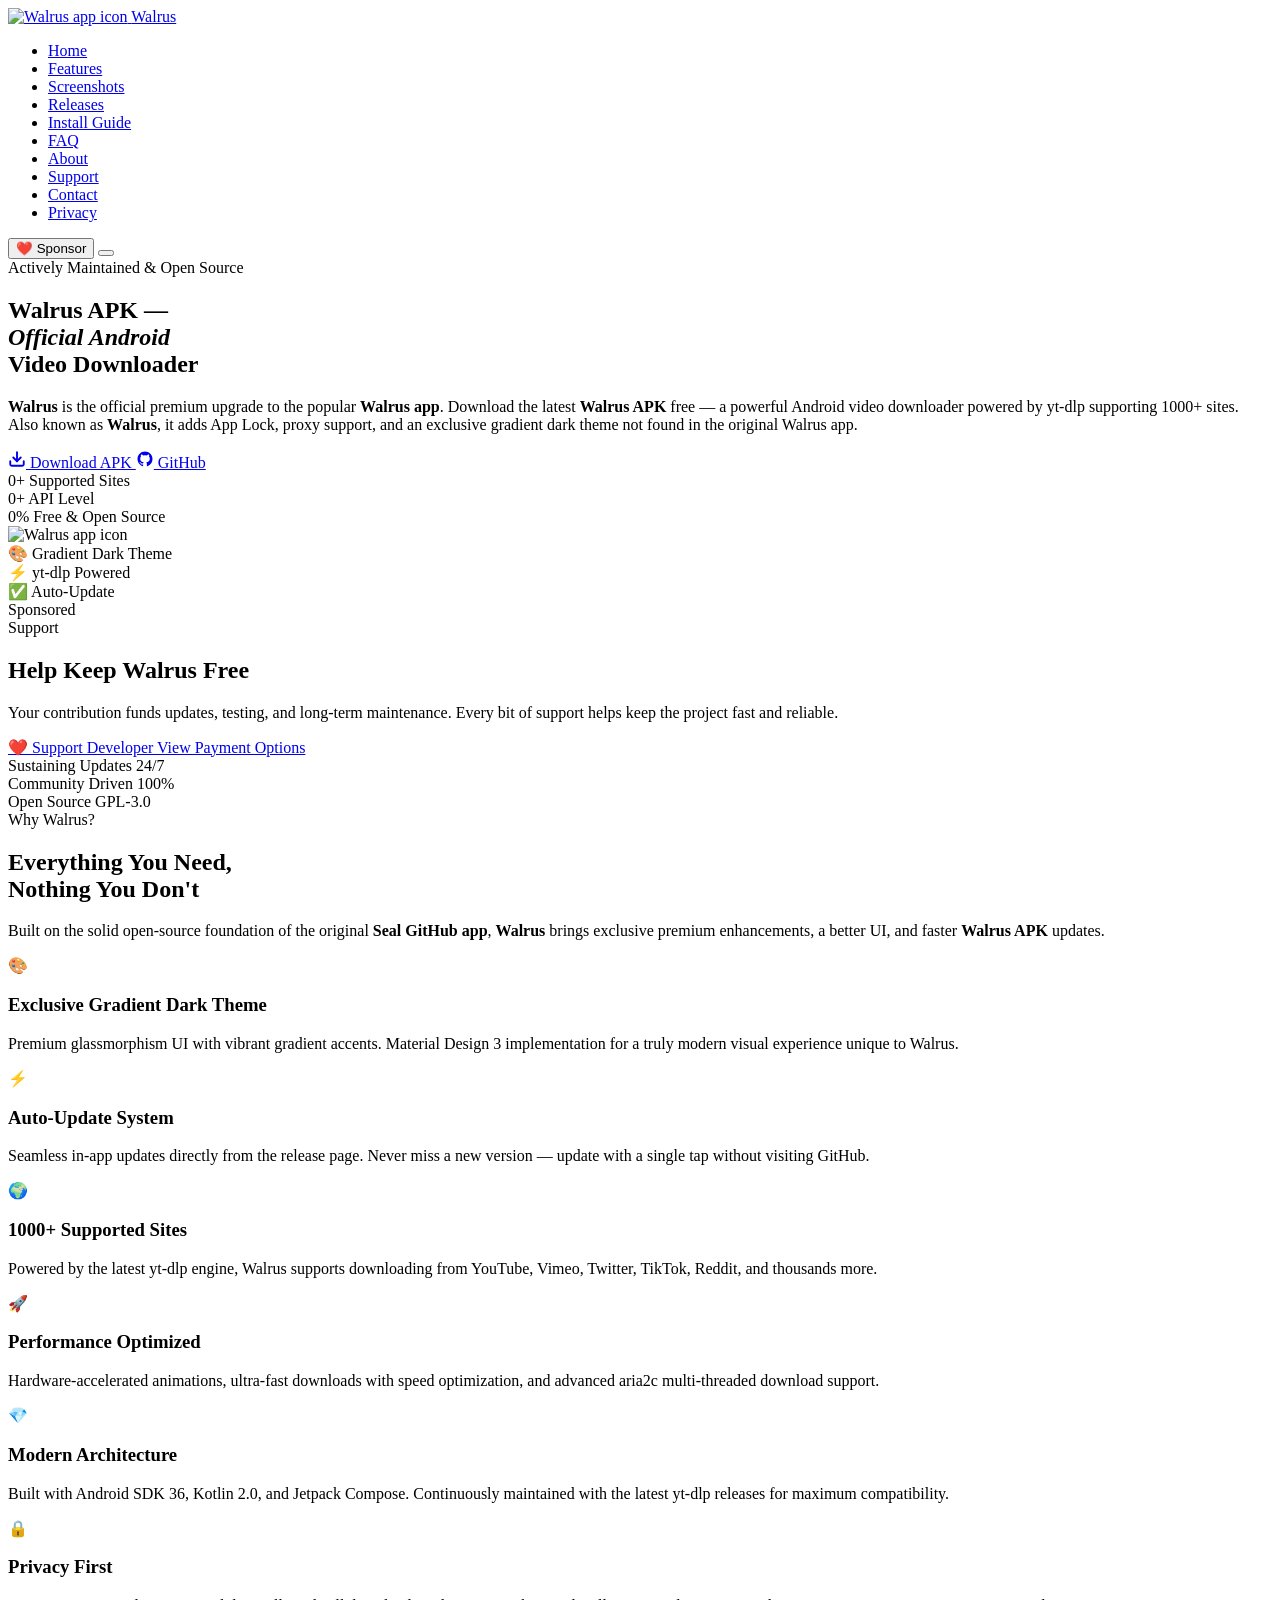
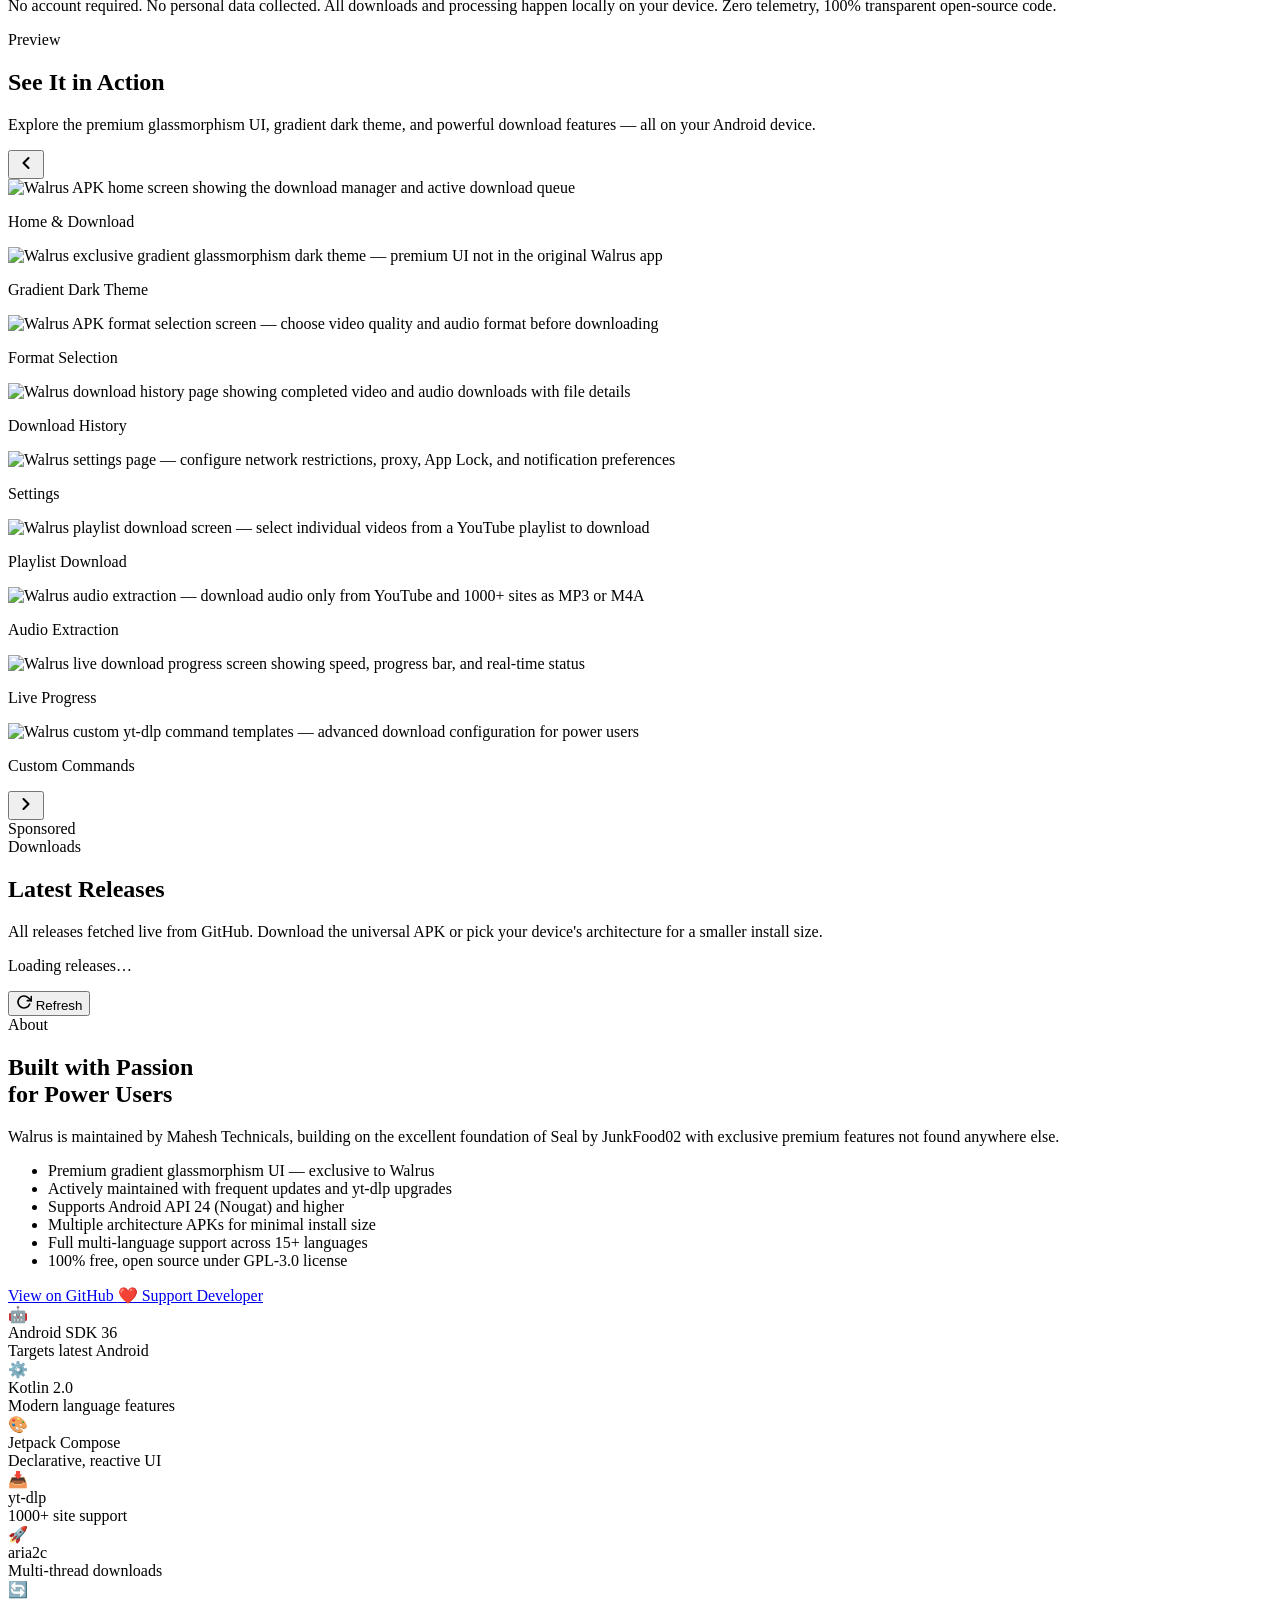
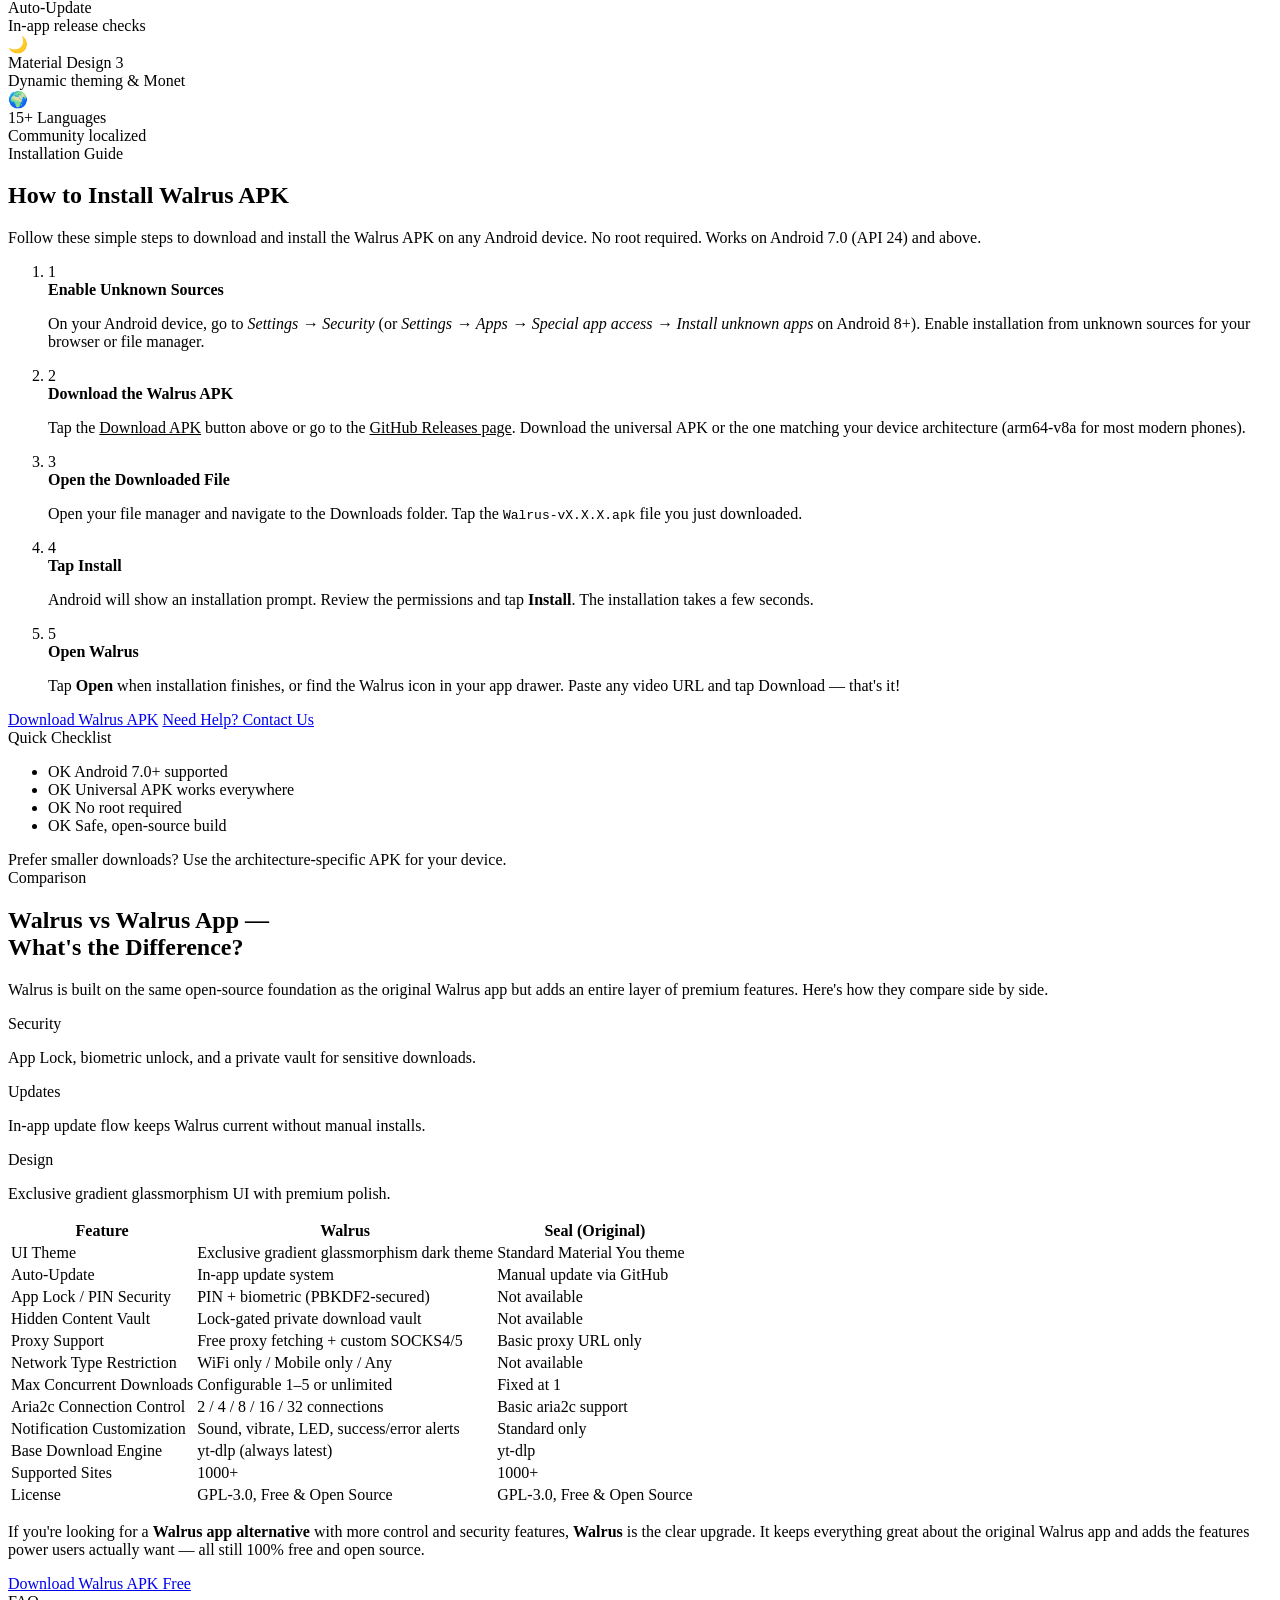
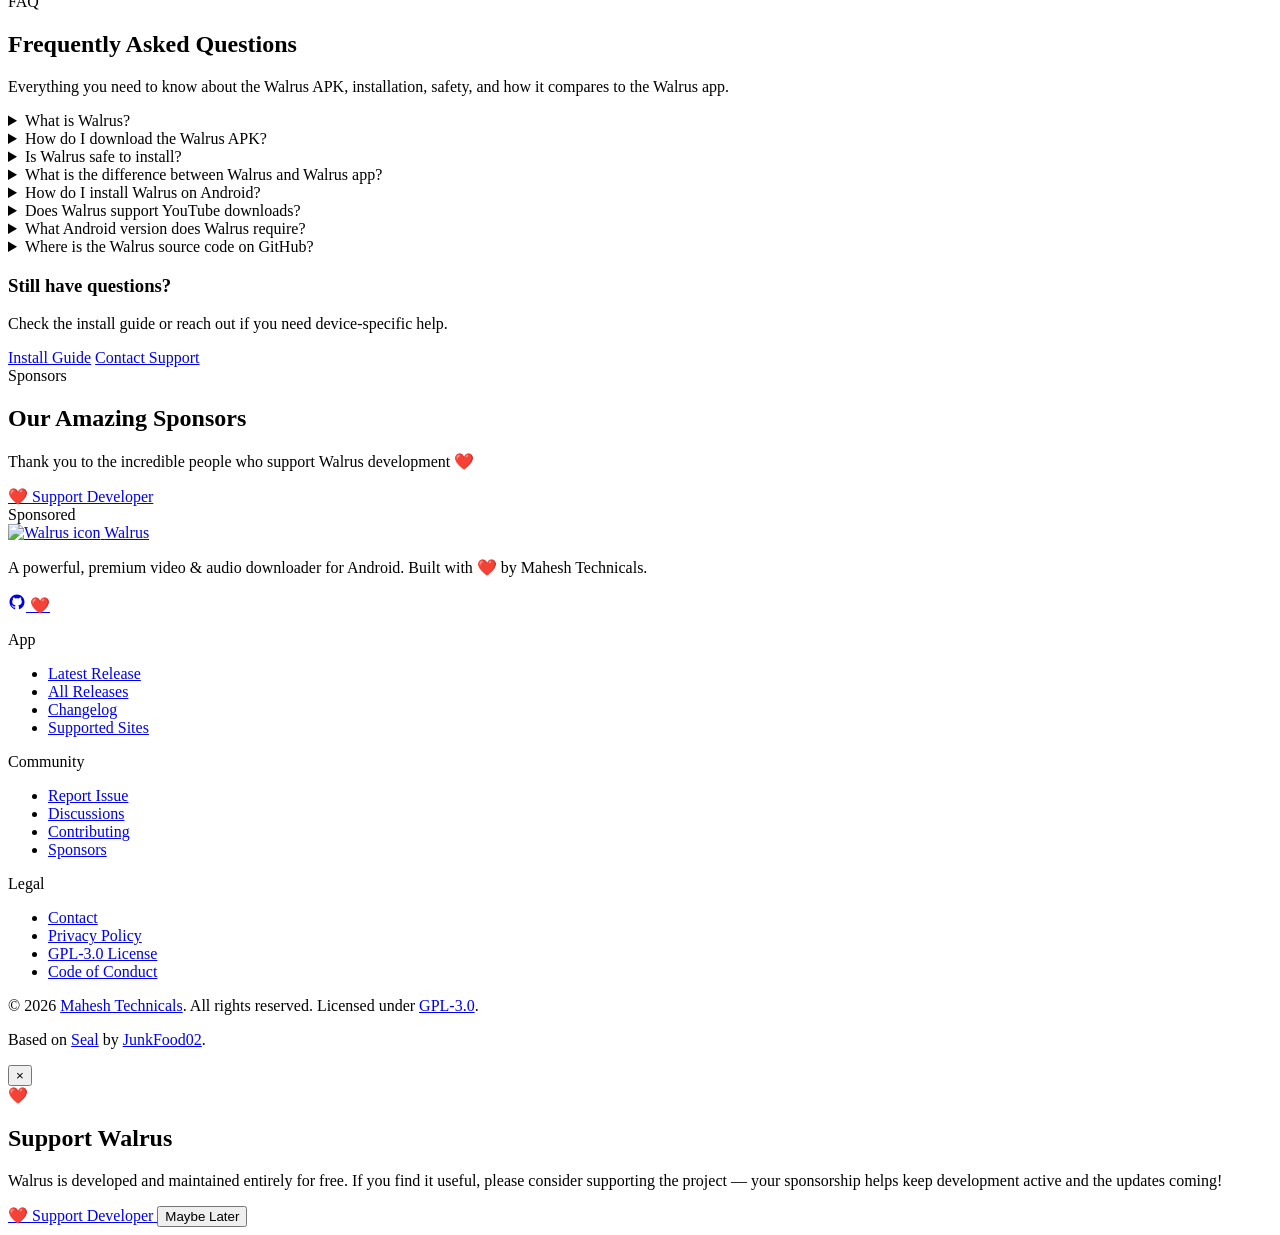
==== index.html @ 1d2bc6db "feat: rebrand to Walrus, update icons, remove popups and add sync workflow - Replace all mentions of" ====
<!DOCTYPE html>
<html lang="en">
<head>
  <!-- ── Meta Essentials ───────────────────────────────── -->
  <meta charset="UTF-8" />
  <meta name="viewport" content="width=device-width, initial-scale=1.0" />
  <meta http-equiv="X-UA-Compatible" content="IE=edge" />

  <title>Walrus APK Download — Official Android Video Downloader</title>

  <meta name="description"
    content="Download the latest Walrus APK free. Official site by Mahesh Technicals. Premium Walrus app upgrade with App Lock, proxy, gradient dark theme &amp; yt-dlp for 1000+ sites." />
  <meta name="keywords"
    content="Walrus app, Walrus, Walrus apk, Walrus video downloader, Walrus app download, yt-dlp GUI, Android, APK, Walrus app alternative, Mahesh Technicals" />
  <meta name="author" content="Mahesh Technicals" />
  <meta name="robots" content="index, follow" />
  <meta name="google-site-verification" content="MjMPOo0iw0PRIKBM2NhpgGjtoJYFUeZ0qURxQu1Uygg" />
  <link rel="canonical" href="https://Walrus.in/" />
  <link rel="sitemap" type="application/xml" href="https://Walrus.in/sitemap.xml" />

  <!-- ── Open Graph ────────────────────────────────────── -->
  <meta property="og:type"        content="website" />
  <meta property="og:url"         content="https://Walrus.in/" />
  <meta property="og:title"       content="Walrus APK — Official Android Video &amp; Audio Downloader" />
  <meta property="og:description" content="Download the latest Walrus APK free. Premium upgrade to Walrus app with App Lock, proxy, gradient dark theme &amp; yt-dlp for 1000+ sites." />
  <meta property="og:image"       content="https://raw.githubusercontent.com/MaheshTechnicals/Walrus/main/fastlane/metadata/android/en-US/images/icon.png" />
  <meta property="og:image:alt"   content="Walrus APK — Android video downloader app icon" />
  <meta property="og:site_name"   content="Walrus" />
  <meta property="og:locale"      content="en_US" />

  <!-- ── Twitter Card ───────────────────────────────────── -->
  <meta name="twitter:card"        content="summary_large_image" />
  <meta name="twitter:site"        content="@MaheshTechnical" />
  <meta name="twitter:title"       content="Walrus APK — Official Android Video Downloader" />
  <meta name="twitter:description" content="Download Walrus APK free. 1000+ sites, App Lock, gradient dark theme &amp; Material Design 3. Better than Walrus app." />
  <meta name="twitter:image"       content="https://raw.githubusercontent.com/MaheshTechnicals/Walrus/main/fastlane/metadata/android/en-US/images/icon.png" />

  <!-- ── Favicon ────────────────────────────────────────── -->
  <link rel="icon" type="image/png"
    href="https://raw.githubusercontent.com/MaheshTechnicals/Walrus/main/fastlane/metadata/android/en-US/images/icon.png" />
  <link rel="apple-touch-icon"
    href="https://raw.githubusercontent.com/MaheshTechnicals/Walrus/main/fastlane/metadata/android/en-US/images/icon.png" />

  <!-- ── Fonts ──────────────────────────────────────────── -->
  <link rel="preconnect" href="https://fonts.googleapis.com" />
  <link rel="preconnect" href="https://fonts.gstatic.com" crossorigin />
  <link href="https://fonts.googleapis.com/css2?family=Inter:wght@300;400;500;600;700;800;900&family=Poppins:wght@400;600;700;800&display=swap"
    rel="stylesheet" />

  <!-- ── Stylesheet ─────────────────────────────────────── -->
  <link rel="stylesheet" href="site/assets/css/style.css" />

  <!-- ── JSON-LD Structured Data ────────────────────────── -->
  <script type="application/ld+json">
  {
    "@context": "https://schema.org",
    "@type": "SoftwareApplication",
    "name": "Walrus",
    "alternateName": ["Walrus", "Walrus APK", "Walrus App"],
    "operatingSystem": "Android 7.0+",
    "applicationCategory": "MultimediaApplication",
    "description": "Walrus APK is the official premium upgrade to the open-source Walrus app by JunkFood02. A powerful Android video and audio downloader powered by yt-dlp. Features exclusive gradient dark theme, App Lock with PIN and biometric, hidden content vault, proxy support, auto-updates, Material Design 3, and supports 1000+ sites including YouTube, TikTok, Instagram, and more.",
    "url": "https://Walrus.in/",
    "downloadUrl": "https://github.com/MaheshTechnicals/Walrus/releases/latest",
    "screenshot": "https://raw.githubusercontent.com/MaheshTechnicals/Walrus/main/fastlane/metadata/android/en-US/images/phoneScreenshots/1.jpg",
    "image": "https://raw.githubusercontent.com/MaheshTechnicals/Walrus/main/fastlane/metadata/android/en-US/images/icon.png",
    "softwareVersion": "Latest",
    "releaseNotes": "https://github.com/MaheshTechnicals/Walrus/blob/main/CHANGELOG.md",
    "featureList": [
      "Exclusive gradient glassmorphism dark theme",
      "In-app auto-update system",
      "App Lock with PIN and biometric authentication",
      "Hidden content vault protected by App Lock",
      "Free and custom proxy support with SOCKS4/5",
      "Network type restriction — WiFi only or mobile only",
      "Configurable concurrent downloads (1–5 or unlimited)",
      "Aria2c multi-connection download support",
      "Notification customization — sound, vibrate, LED",
      "yt-dlp powered with 1000+ site support",
      "Material Design 3 with dynamic theming",
      "SponsorBlock integration",
      "Cookie and subtitle support",
      "Download archive to skip already-downloaded videos",
      "Custom yt-dlp command templates"
    ],
    "keywords": "Walrus, Walrus apk, Walrus download, Walrus, Walrus app alternative, video downloader android, yt-dlp android, Walrus github, Walrus app, android video downloader apk",
    "author": {
      "@type": "Person",
      "name": "Mahesh Technicals",
      "url": "https://github.com/MaheshTechnicals"
    },
    "offers": {
      "@type": "Offer",
      "price": "0",
      "priceCurrency": "USD"
    },
    "aggregateRating": {
      "@type": "AggregateRating",
      "ratingValue": "4.8",
      "ratingCount": "120",
      "bestRating": "5",
      "worstRating": "1"
    }
  }
  </script>
</head>

<body>

  <!-- ── Animated Background ──────────────────────────────── -->
  <div class="bg-canvas" aria-hidden="true">
    <div class="bg-star"></div>
  </div>

  <!-- ── Toast Container ──────────────────────────────────── -->
  <div class="toast-container" aria-live="polite" aria-atomic="true"></div>

  <!-- ══════════════════════════════════════════════════════
       NAVIGATION
  ═══════════════════════════════════════════════════════ -->
  <nav class="navbar" role="navigation" aria-label="Main navigation">
    <a href="#hero" class="nav-brand" aria-label="Walrus home">
      <img
        src="https://raw.githubusercontent.com/MaheshTechnicals/Walrus/main/fastlane/metadata/android/en-US/images/icon.png"
        alt="Walrus app icon"
        width="38" height="38"
        loading="eager"
      />
      <span>Walrus</span>
    </a>

    <ul class="nav-links" role="list">
      <li><a href="#hero"         class="active">Home</a></li>
      <li><a href="#features">Features</a></li>
      <li><a href="#screenshots">Screenshots</a></li>
      <li><a href="#releases">Releases</a></li>
      <li><a href="#how-to-install">Install Guide</a></li>
      <li><a href="#faq">FAQ</a></li>
      <li><a href="#about">About</a></li>
      <li><a href="support.html">Support</a></li>
      <li><a href="contact.html">Contact</a></li>
      <li><a href="privacy.html">Privacy</a></li>
    </ul>

    <div class="nav-actions">
      <button class="btn-sponsor-nav" data-sponsor-modal aria-label="Support development">
        ❤️ Sponsor
      </button>
      <button class="nav-toggle" aria-label="Toggle mobile menu" aria-expanded="false">
        <span></span><span></span><span></span>
      </button>
    </div>
  </nav>

  <!-- ══════════════════════════════════════════════════════
       HERO
  ═══════════════════════════════════════════════════════ -->
  <section id="hero" aria-label="Hero section">
    <div class="hero-inner">

      <!-- Content -->
      <div class="hero-content">
        <div class="hero-badge">
          <span class="dot" aria-hidden="true"></span>
          Actively Maintained &amp; Open Source
        </div>

        <h1 class="hero-title">
          Walrus APK —<br />
          <em>Official Android</em><br />
          Video Downloader
        </h1>

        <p class="hero-desc">
          <strong>Walrus</strong> is the official premium upgrade to the popular <strong>Walrus app</strong>. Download the latest <strong>Walrus APK</strong> free — a powerful Android video downloader powered by yt-dlp supporting 1000+ sites. Also known as <strong>Walrus</strong>, it adds App Lock, proxy support, and an exclusive gradient dark theme not found in the original Walrus app.
        </p>

        <div class="hero-buttons">
          <a href="#releases"
             class="btn btn-primary"
             aria-label="Get Walrus APK">
            <svg width="18" height="18" viewBox="0 0 24 24" fill="none"
              stroke="currentColor" stroke-width="2.5" stroke-linecap="round" aria-hidden="true">
              <path d="M21 15v4a2 2 0 0 1-2 2H5a2 2 0 0 1-2-2v-4"/>
              <polyline points="7 10 12 15 17 10"/>
              <line x1="12" y1="15" x2="12" y2="3"/>
            </svg>
            Download APK
          </a>
          <a href="https://github.com/MaheshTechnicals/Walrus"
             class="btn btn-secondary"
             target="_blank" rel="noopener noreferrer"
             aria-label="View Walrus source on GitHub">
            <svg width="18" height="18" viewBox="0 0 24 24" fill="currentColor" aria-hidden="true">
              <path d="M12 2C6.477 2 2 6.484 2 12.017c0 4.425 2.865 8.18 6.839 9.504.5.092.682-.217.682-.483 0-.237-.008-.868-.013-1.703-2.782.605-3.369-1.343-3.369-1.343-.454-1.158-1.11-1.466-1.11-1.466-.908-.62.069-.608.069-.608 1.003.07 1.531 1.032 1.531 1.032.892 1.53 2.341 1.088 2.91.832.092-.647.35-1.088.636-1.338-2.22-.253-4.555-1.113-4.555-4.951 0-1.093.39-1.988 1.029-2.688-.103-.253-.446-1.272.098-2.65 0 0 .84-.27 2.75 1.026A9.564 9.564 0 0 1 12 6.844a9.59 9.59 0 0 1 2.504.337c1.909-1.296 2.747-1.027 2.747-1.027.546 1.379.202 2.398.1 2.651.64.7 1.028 1.595 1.028 2.688 0 3.848-2.339 4.695-4.566 4.943.359.309.678.92.678 1.855 0 1.338-.012 2.419-.012 2.747 0 .268.18.58.688.482A10.02 10.02 0 0 0 22 12.017C22 6.484 17.522 2 12 2z"/>
            </svg>
            GitHub
          </a>
        </div>

        <div class="hero-stats" aria-label="Application statistics">
          <div class="stat-item">
            <span class="stat-number" data-counter="1000" data-suffix="+">0+</span>
            <span class="stat-label">Supported Sites</span>
          </div>
          <div class="stat-item">
            <span class="stat-number" data-counter="24" data-suffix="+">0+</span>
            <span class="stat-label">API Level</span>
          </div>
          <div class="stat-item">
            <span class="stat-number" data-counter="100" data-suffix="%">0%</span>
            <span class="stat-label">Free &amp; Open Source</span>
          </div>
        </div>
      </div>

      <!-- Visual -->
      <div class="hero-visual" aria-hidden="true">
        <div class="hero-mockup-wrap">
          <div class="hero-glow-ring"></div>
          <img
            class="hero-app-icon"
            src="https://raw.githubusercontent.com/MaheshTechnicals/Walrus/main/fastlane/metadata/android/en-US/images/icon.png"
            alt="Walrus app icon"
            width="180" height="180"
            loading="eager"
          />
          <div class="hero-float-badge badge-1">🎨 Gradient Dark Theme</div>
          <div class="hero-float-badge badge-2">⚡ yt-dlp Powered</div>
          <div class="hero-float-badge badge-3">✅ Auto-Update</div>
        </div>
      </div>

    </div>
  </section>

  <!-- ══════════════════════════════════════════════════════
       AD — HERO / FEATURES GAP
  ═══════════════════════════════════════════════════════ -->
  <section class="ad-section ad-hero-gap" aria-label="Advertisement">
    <div class="ad-card">
      <div class="ad-label" aria-hidden="true">Sponsored</div>
      <div class="ad-slot ads-desktop ad-728">
        <script>
          atOptions = {
            'key' : '5a47548e546c589ad99b0cd6f43d6451',
            'format' : 'iframe',
            'height' : 90,
            'width' : 728,
            'params' : {}
          };
        </script>
        <script src="https://www.highperformanceformat.com/5a47548e546c589ad99b0cd6f43d6451/invoke.js"></script>
      </div>
      <div class="ad-slot ads-tablet ad-468">
        <script>
          atOptions = {
            'key' : 'e0326b281eca82de9bbd26bde38a4a97',
            'format' : 'iframe',
            'height' : 60,
            'width' : 468,
            'params' : {}
          };
        </script>
        <script src="https://www.highperformanceformat.com/e0326b281eca82de9bbd26bde38a4a97/invoke.js"></script>
      </div>
      <div class="ad-slot ads-mobile ad-320">
        <script>
          atOptions = {
            'key' : '39db61e33c13a730373234119c20b834',
            'format' : 'iframe',
            'height' : 50,
            'width' : 320,
            'params' : {}
          };
        </script>
        <script src="https://www.highperformanceformat.com/39db61e33c13a730373234119c20b834/invoke.js"></script>
      </div>
    </div>
  </section>

  <!-- ══════════════════════════════════════════════════════
       SUPPORT CTA
  ═══════════════════════════════════════════════════════ -->
  <section id="support-cta" class="support-cta" aria-label="Support the developer">
    <div class="support-cta-inner">
      <div class="support-cta-content">
        <div class="section-tag reveal">Support</div>
        <h2 class="section-title reveal delay-1">
          Help Keep <span class="grad-text">Walrus</span> Free
        </h2>
        <p class="section-sub reveal delay-2">
          Your contribution funds updates, testing, and long-term maintenance.
          Every bit of support helps keep the project fast and reliable.
        </p>
        <div class="support-cta-actions reveal delay-3">
          <a class="btn btn-primary" href="support.html" aria-label="Support the developer">
            ❤️ Support Developer
          </a>
          <a class="btn btn-secondary" href="support.html" aria-label="View support options">
            View Payment Options
          </a>
        </div>
      </div>
      <div class="support-cta-card glass-card reveal delay-2" aria-hidden="true">
        <div class="support-cta-stat">
          <span class="support-cta-label">Sustaining Updates</span>
          <span class="support-cta-value">24/7</span>
        </div>
        <div class="support-cta-stat">
          <span class="support-cta-label">Community Driven</span>
          <span class="support-cta-value">100%</span>
        </div>
        <div class="support-cta-stat">
          <span class="support-cta-label">Open Source</span>
          <span class="support-cta-value">GPL-3.0</span>
        </div>
      </div>
    </div>
  </section>

  <!-- ══════════════════════════════════════════════════════
       FEATURES
  ═══════════════════════════════════════════════════════ -->
  <section id="features" aria-label="Features">
    <div class="section-header">
      <div class="section-tag reveal">Why Walrus?</div>
      <h2 class="section-title reveal delay-1">
        Everything You Need,<br /><span class="grad-text">Nothing You Don't</span>
      </h2>
      <p class="section-sub reveal delay-2">
        Built on the solid open-source foundation of the original <strong>Seal GitHub app</strong>, <strong>Walrus</strong> brings exclusive premium enhancements, a better UI, and faster <strong>Walrus APK</strong> updates.
      </p>
    </div>

    <div class="features-grid">

      <article class="glass-card feature-card reveal">
        <div class="feature-icon purple" aria-hidden="true">🎨</div>
        <h3 class="feature-title">Exclusive Gradient Dark Theme</h3>
        <p class="feature-desc">
          Premium glassmorphism UI with vibrant gradient accents. Material Design 3
          implementation for a truly modern visual experience unique to Walrus.
        </p>
      </article>

      <article class="glass-card feature-card reveal delay-1">
        <div class="feature-icon blue" aria-hidden="true">⚡</div>
        <h3 class="feature-title">Auto-Update System</h3>
        <p class="feature-desc">
          Seamless in-app updates directly from the release page. Never miss
          a new version — update with a single tap without visiting GitHub.
        </p>
      </article>

      <article class="glass-card feature-card reveal delay-2">
        <div class="feature-icon cyan" aria-hidden="true">🌍</div>
        <h3 class="feature-title">1000+ Supported Sites</h3>
        <p class="feature-desc">
          Powered by the latest yt-dlp engine, Walrus supports downloading
          from YouTube, Vimeo, Twitter, TikTok, Reddit, and thousands more.
        </p>
      </article>

      <article class="glass-card feature-card reveal delay-1">
        <div class="feature-icon pink" aria-hidden="true">🚀</div>
        <h3 class="feature-title">Performance Optimized</h3>
        <p class="feature-desc">
          Hardware-accelerated animations, ultra-fast downloads with speed
          optimization, and advanced aria2c multi-threaded download support.
        </p>
      </article>

      <article class="glass-card feature-card reveal delay-2">
        <div class="feature-icon green" aria-hidden="true">💎</div>
        <h3 class="feature-title">Modern Architecture</h3>
        <p class="feature-desc">
          Built with Android SDK 36, Kotlin 2.0, and Jetpack Compose.
          Continuously maintained with the latest yt-dlp releases for
          maximum compatibility.
        </p>
      </article>

      <article class="glass-card feature-card reveal delay-3">
        <div class="feature-icon orange" aria-hidden="true">🔒</div>
        <h3 class="feature-title">Privacy First</h3>
        <p class="feature-desc">
          No account required. No personal data collected. All downloads and
          processing happen locally on your device. Zero telemetry, 100%
          transparent open-source code.
        </p>
      </article>

    </div>
  </section>

  <!-- ══════════════════════════════════════════════════════
       SCREENSHOTS
  ═══════════════════════════════════════════════════════ -->
  <section id="screenshots" aria-label="App screenshots">
    <div class="section-header">
      <div class="section-tag reveal">Preview</div>
      <h2 class="section-title reveal delay-1">
        See It in <span class="grad-text">Action</span>
      </h2>
      <p class="section-sub reveal delay-2">
        Explore the premium glassmorphism UI, gradient dark theme, and
        powerful download features — all on your Android device.
      </p>
    </div>

    <!-- Slider -->
    <div class="ss-root reveal" role="region" aria-label="App screenshots slider">

      <!-- Prev arrow -->
      <button class="ss-arrow ss-prev" aria-label="Previous screenshot" onclick="ssSlider.prev()">
        <svg width="20" height="20" viewBox="0 0 24 24" fill="none"
          stroke="currentColor" stroke-width="2.5" stroke-linecap="round" stroke-linejoin="round">
          <polyline points="15 18 9 12 15 6"/>
        </svg>
      </button>

      <!-- Track wrapper -->
      <div class="ss-viewport" aria-live="polite">
        <div class="ss-track" id="ssTrack">

          <div class="ss-slide" data-index="0">
            <div class="ss-phone-frame">
              <div class="ss-phone-screen">
                <img src="https://raw.githubusercontent.com/MaheshTechnicals/Walrus/main/fastlane/metadata/android/en-US/images/phoneScreenshots/1.jpg"
                  alt="Walrus APK home screen showing the download manager and active download queue" loading="lazy" />
              </div>
            </div>
            <p class="ss-caption">Home &amp; Download</p>
          </div>

          <div class="ss-slide" data-index="1">
            <div class="ss-phone-frame">
              <div class="ss-phone-screen">
                <img src="https://raw.githubusercontent.com/MaheshTechnicals/Walrus/main/fastlane/metadata/android/en-US/images/phoneScreenshots/2.jpg"
                  alt="Walrus exclusive gradient glassmorphism dark theme — premium UI not in the original Walrus app" loading="lazy" />
              </div>
            </div>
            <p class="ss-caption">Gradient Dark Theme</p>
          </div>

          <div class="ss-slide" data-index="2">
            <div class="ss-phone-frame">
              <div class="ss-phone-screen">
                <img src="https://raw.githubusercontent.com/MaheshTechnicals/Walrus/main/fastlane/metadata/android/en-US/images/phoneScreenshots/3.jpg"
                  alt="Walrus APK format selection screen — choose video quality and audio format before downloading" loading="lazy" />
              </div>
            </div>
            <p class="ss-caption">Format Selection</p>
          </div>

          <div class="ss-slide" data-index="3">
            <div class="ss-phone-frame">
              <div class="ss-phone-screen">
                <img src="https://raw.githubusercontent.com/MaheshTechnicals/Walrus/main/fastlane/metadata/android/en-US/images/phoneScreenshots/4.jpg"
                  alt="Walrus download history page showing completed video and audio downloads with file details" loading="lazy" />
              </div>
            </div>
            <p class="ss-caption">Download History</p>
          </div>

          <div class="ss-slide" data-index="4">
            <div class="ss-phone-frame">
              <div class="ss-phone-screen">
                <img src="https://raw.githubusercontent.com/MaheshTechnicals/Walrus/main/fastlane/metadata/android/en-US/images/phoneScreenshots/5.jpg"
                  alt="Walrus settings page — configure network restrictions, proxy, App Lock, and notification preferences" loading="lazy" />
              </div>
            </div>
            <p class="ss-caption">Settings</p>
          </div>

          <div class="ss-slide" data-index="5">
            <div class="ss-phone-frame">
              <div class="ss-phone-screen">
                <img src="https://raw.githubusercontent.com/MaheshTechnicals/Walrus/main/fastlane/metadata/android/en-US/images/phoneScreenshots/6.jpg"
                  alt="Walrus playlist download screen — select individual videos from a YouTube playlist to download" loading="lazy" />
              </div>
            </div>
            <p class="ss-caption">Playlist Download</p>
          </div>

          <div class="ss-slide" data-index="6">
            <div class="ss-phone-frame">
              <div class="ss-phone-screen">
                <img src="https://raw.githubusercontent.com/MaheshTechnicals/Walrus/main/fastlane/metadata/android/en-US/images/phoneScreenshots/7.jpg"
                  alt="Walrus audio extraction — download audio only from YouTube and 1000+ sites as MP3 or M4A" loading="lazy" />
              </div>
            </div>
            <p class="ss-caption">Audio Extraction</p>
          </div>

          <div class="ss-slide" data-index="7">
            <div class="ss-phone-frame">
              <div class="ss-phone-screen">
                <img src="https://raw.githubusercontent.com/MaheshTechnicals/Walrus/main/fastlane/metadata/android/en-US/images/phoneScreenshots/8.jpg"
                  alt="Walrus live download progress screen showing speed, progress bar, and real-time status" loading="lazy" />
              </div>
            </div>
            <p class="ss-caption">Live Progress</p>
          </div>

          <div class="ss-slide" data-index="8">
            <div class="ss-phone-frame">
              <div class="ss-phone-screen">
                <img src="https://raw.githubusercontent.com/MaheshTechnicals/Walrus/main/fastlane/metadata/android/en-US/images/phoneScreenshots/9.jpg"
                  alt="Walrus custom yt-dlp command templates — advanced download configuration for power users" loading="lazy" />
              </div>
            </div>
            <p class="ss-caption">Custom Commands</p>
          </div>

        </div><!-- /ss-track -->
      </div><!-- /ss-viewport -->

      <!-- Next arrow -->
      <button class="ss-arrow ss-next" aria-label="Next screenshot" onclick="ssSlider.next()">
        <svg width="20" height="20" viewBox="0 0 24 24" fill="none"
          stroke="currentColor" stroke-width="2.5" stroke-linecap="round" stroke-linejoin="round">
          <polyline points="9 18 15 12 9 6"/>
        </svg>
      </button>

      <!-- Dots -->
      <div class="ss-dots" role="tablist" aria-label="Go to screenshot" id="ssDots"></div>

    </div><!-- /ss-root -->
  </section>

  <!-- ══════════════════════════════════════════════════════
       AD — MID PAGE
  ═══════════════════════════════════════════════════════ -->
  <section class="ad-section ad-mid" aria-label="Advertisement">
    <div class="ad-card">
      <div class="ad-label" aria-hidden="true">Sponsored</div>
      <div class="ad-slot ad-300">
        <script>
          atOptions = {
            'key' : 'd13ca1fbaa24ebff79dad63986b01a41',
            'format' : 'iframe',
            'height' : 250,
            'width' : 300,
            'params' : {}
          };
        </script>
        <script src="https://www.highperformanceformat.com/d13ca1fbaa24ebff79dad63986b01a41/invoke.js"></script>
      </div>
    </div>
  </section>

  <!-- ══════════════════════════════════════════════════════
       RELEASES
  ═══════════════════════════════════════════════════════ -->
  <section id="releases" aria-label="Application releases">
    <div class="section-header">
      <div class="section-tag reveal">Downloads</div>
      <h2 class="section-title reveal delay-1">
        Latest <span class="grad-text">Releases</span>
      </h2>
      <p class="section-sub reveal delay-2">
        All releases fetched live from GitHub. Download the universal APK
        or pick your device's architecture for a smaller install size.
      </p>
    </div>

    <div class="releases-controls reveal">
      <p class="releases-info">Loading releases&hellip;</p>
      <button class="btn-refresh" aria-label="Refresh releases list">
        <svg width="16" height="16" viewBox="0 0 24 24" fill="none"
          stroke="currentColor" stroke-width="2.5" stroke-linecap="round" aria-hidden="true">
          <polyline points="23 4 23 10 17 10"/>
          <path d="M20.49 15a9 9 0 1 1-2.12-9.36L23 10"/>
        </svg>
        Refresh
      </button>
    </div>

    <div class="releases-list" aria-live="polite" aria-label="Releases list">
      <!-- Dynamically populated by main.js -->
    </div>
  </section>

  <!-- ══════════════════════════════════════════════════════
       ABOUT
  ═══════════════════════════════════════════════════════ -->
  <section id="about" aria-label="About Walrus">
    <div class="about-inner">

      <div class="about-content">
        <div class="section-tag reveal">About</div>
        <h2 class="section-title reveal delay-1">
          Built with <span class="grad-text">Passion</span><br />
          for Power Users
        </h2>
        <p class="section-sub reveal delay-2">
          Walrus is maintained by Mahesh Technicals, building on the
          excellent foundation of Seal by JunkFood02 with exclusive premium
          features not found anywhere else.
        </p>

        <ul class="about-list reveal delay-2">
          <li>Premium gradient glassmorphism UI — exclusive to Walrus</li>
          <li>Actively maintained with frequent updates and yt-dlp upgrades</li>
          <li>Supports Android API 24 (Nougat) and higher</li>
          <li>Multiple architecture APKs for minimal install size</li>
          <li>Full multi-language support across 15+ languages</li>
          <li>100% free, open source under GPL-3.0 license</li>
        </ul>

        <div class="about-links reveal delay-3">
          <a href="https://github.com/MaheshTechnicals/Walrus"
             class="btn btn-primary"
             target="_blank" rel="noopener noreferrer">
            View on GitHub
          </a>
          <a class="btn btn-secondary" href="support.html" aria-label="Support the developer">
            ❤️ Support Developer
          </a>
        </div>
      </div>

      <div class="about-visual reveal-right delay-2" aria-hidden="true">
        <div class="glass-card tech-chip">
          <span class="chip-icon">🤖</span>
          <div>
            <div class="tech-chip-label">Android SDK 36</div>
            <div class="tech-chip-desc">Targets latest Android</div>
          </div>
        </div>
        <div class="glass-card tech-chip">
          <span class="chip-icon">⚙️</span>
          <div>
            <div class="tech-chip-label">Kotlin 2.0</div>
            <div class="tech-chip-desc">Modern language features</div>
          </div>
        </div>
        <div class="glass-card tech-chip">
          <span class="chip-icon">🎨</span>
          <div>
            <div class="tech-chip-label">Jetpack Compose</div>
            <div class="tech-chip-desc">Declarative, reactive UI</div>
          </div>
        </div>
        <div class="glass-card tech-chip">
          <span class="chip-icon">📥</span>
          <div>
            <div class="tech-chip-label">yt-dlp</div>
            <div class="tech-chip-desc">1000+ site support</div>
          </div>
        </div>
        <div class="glass-card tech-chip">
          <span class="chip-icon">🚀</span>
          <div>
            <div class="tech-chip-label">aria2c</div>
            <div class="tech-chip-desc">Multi-thread downloads</div>
          </div>
        </div>
        <div class="glass-card tech-chip">
          <span class="chip-icon">🔄</span>
          <div>
            <div class="tech-chip-label">Auto-Update</div>
            <div class="tech-chip-desc">In-app release checks</div>
          </div>
        </div>
        <div class="glass-card tech-chip">
          <span class="chip-icon">🌙</span>
          <div>
            <div class="tech-chip-label">Material Design 3</div>
            <div class="tech-chip-desc">Dynamic theming &amp; Monet</div>
          </div>
        </div>
        <div class="glass-card tech-chip">
          <span class="chip-icon">🌍</span>
          <div>
            <div class="tech-chip-label">15+ Languages</div>
            <div class="tech-chip-desc">Community localized</div>
          </div>
        </div>
      </div>

    </div>
  </section>

  <!-- ══════════════════════════════════════════════════════
       HOW TO INSTALL
  ═══════════════════════════════════════════════════════ -->
  <section id="how-to-install" aria-label="How to install Walrus APK">
    <div class="section-header">
      <div class="section-tag reveal">Installation Guide</div>
      <h2 class="section-title reveal delay-1">
        How to Install <span class="grad-text">Walrus APK</span>
      </h2>
      <p class="section-sub reveal delay-2">
        Follow these simple steps to download and install the Walrus APK on any Android device.
        No root required. Works on Android 7.0 (API 24) and above.
      </p>
    </div>

    <div class="install-wrap reveal">
      <div class="install-main">
        <ol class="install-steps">
          <li class="install-step">
            <span class="step-num">1</span>
            <div class="step-body">
              <strong>Enable Unknown Sources</strong>
              <p>On your Android device, go to <em>Settings → Security</em> (or <em>Settings → Apps → Special app access → Install unknown apps</em> on Android 8+). Enable installation from unknown sources for your browser or file manager.</p>
            </div>
          </li>
          <li class="install-step">
            <span class="step-num">2</span>
            <div class="step-body">
              <strong>Download the Walrus APK</strong>
              <p>Tap the <a href="#releases" style="color:var(--accent-blue);">Download APK</a> button above or go to the <a href="https://github.com/MaheshTechnicals/Walrus/releases/latest" target="_blank" rel="noopener" style="color:var(--accent-blue);">GitHub Releases page</a>. Download the universal APK or the one matching your device architecture (arm64-v8a for most modern phones).</p>
            </div>
          </li>
          <li class="install-step">
            <span class="step-num">3</span>
            <div class="step-body">
              <strong>Open the Downloaded File</strong>
              <p>Open your file manager and navigate to the Downloads folder. Tap the <code>Walrus-vX.X.X.apk</code> file you just downloaded.</p>
            </div>
          </li>
          <li class="install-step">
            <span class="step-num">4</span>
            <div class="step-body">
              <strong>Tap Install</strong>
              <p>Android will show an installation prompt. Review the permissions and tap <strong>Install</strong>. The installation takes a few seconds.</p>
            </div>
          </li>
          <li class="install-step">
            <span class="step-num">5</span>
            <div class="step-body">
              <strong>Open Walrus</strong>
              <p>Tap <strong>Open</strong> when installation finishes, or find the Walrus icon in your app drawer. Paste any video URL and tap Download — that's it!</p>
            </div>
          </li>
        </ol>

        <div class="install-actions">
          <a href="#releases" class="btn btn-primary">Download Walrus APK</a>
          <a href="contact.html" class="btn btn-secondary">Need Help? Contact Us</a>
        </div>
      </div>

      <aside class="install-aside glass-card" aria-label="Install checklist">
        <div class="install-aside-header">Quick Checklist</div>
        <ul class="install-checklist">
          <li><span class="check">OK</span> Android 7.0+ supported</li>
          <li><span class="check">OK</span> Universal APK works everywhere</li>
          <li><span class="check">OK</span> No root required</li>
          <li><span class="check">OK</span> Safe, open-source build</li>
        </ul>
        <div class="install-tip">
          Prefer smaller downloads? Use the architecture-specific APK for your device.
        </div>
      </aside>
    </div>

    <script type="application/ld+json">
    {
      "@context": "https://schema.org",
      "@type": "HowTo",
      "name": "How to Install Walrus APK on Android",
      "description": "Step-by-step guide to download and install the Walrus APK on an Android device.",
      "estimatedCost": { "@type": "MonetaryAmount", "currency": "USD", "value": "0" },
      "supply": [{ "@type": "HowToSupply", "name": "Android smartphone or tablet (Android 7.0+)" }],
      "tool": [{ "@type": "HowToTool", "name": "File Manager app" }],
      "step": [
        {
          "@type": "HowToStep",
          "position": 1,
          "name": "Enable Unknown Sources",
          "text": "Go to Settings → Security and enable installation from unknown sources for your browser or file manager."
        },
        {
          "@type": "HowToStep",
          "position": 2,
          "name": "Download the Walrus APK",
          "text": "Tap the Download APK button on Walrus.in or visit the GitHub Releases page. Download the universal APK or the one matching your device architecture.",
          "url": "https://github.com/MaheshTechnicals/Walrus/releases/latest"
        },
        {
          "@type": "HowToStep",
          "position": 3,
          "name": "Open the Downloaded File",
          "text": "Open your file manager, navigate to the Downloads folder, and tap the Walrus APK file."
        },
        {
          "@type": "HowToStep",
          "position": 4,
          "name": "Tap Install",
          "text": "Review the permissions in the Android install prompt and tap Install."
        },
        {
          "@type": "HowToStep",
          "position": 5,
          "name": "Open Walrus",
          "text": "Tap Open when installation completes, paste any video URL, and tap Download."
        }
      ]
    }
    </script>
  </section>

  <!-- ══════════════════════════════════════════════════════
       Walrus vs SEAL COMPARISON
  ═══════════════════════════════════════════════════════ -->
  <section id="comparison" aria-label="Walrus vs Walrus app comparison">
    <div class="section-header">
      <div class="section-tag reveal">Comparison</div>
      <h2 class="section-title reveal delay-1">
        Walrus vs Walrus App —<br /><span class="grad-text">What's the Difference?</span>
      </h2>
      <p class="section-sub reveal delay-2">
        Walrus is built on the same open-source foundation as the original Walrus app but adds an entire layer of premium features. Here's how they compare side by side.
      </p>
    </div>

    <div class="comparison-wrap reveal">
      <div class="comparison-highlights">
        <div class="glass-card comparison-card">
          <div class="comparison-card-title">Security</div>
          <p class="comparison-card-text">App Lock, biometric unlock, and a private vault for sensitive downloads.</p>
        </div>
        <div class="glass-card comparison-card">
          <div class="comparison-card-title">Updates</div>
          <p class="comparison-card-text">In-app update flow keeps Walrus current without manual installs.</p>
        </div>
        <div class="glass-card comparison-card">
          <div class="comparison-card-title">Design</div>
          <p class="comparison-card-text">Exclusive gradient glassmorphism UI with premium polish.</p>
        </div>
      </div>

      <div class="comparison-table-wrap" aria-label="Feature comparison between Walrus and Walrus app">
        <table class="comparison-table">
        <thead>
          <tr>
            <th scope="col">Feature</th>
            <th scope="col">Walrus</th>
            <th scope="col">Seal (Original)</th>
          </tr>
        </thead>
        <tbody>
          <tr>
            <td data-label="Feature">UI Theme</td>
            <td data-label="Walrus">Exclusive gradient glassmorphism dark theme</td>
            <td data-label="Seal (Original)">Standard Material You theme</td>
          </tr>
          <tr>
            <td data-label="Feature">Auto-Update</td>
            <td data-label="Walrus">In-app update system</td>
            <td data-label="Seal (Original)">Manual update via GitHub</td>
          </tr>
          <tr>
            <td data-label="Feature">App Lock / PIN Security</td>
            <td data-label="Walrus">PIN + biometric (PBKDF2-secured)</td>
            <td data-label="Seal (Original)">Not available</td>
          </tr>
          <tr>
            <td data-label="Feature">Hidden Content Vault</td>
            <td data-label="Walrus">Lock-gated private download vault</td>
            <td data-label="Seal (Original)">Not available</td>
          </tr>
          <tr>
            <td data-label="Feature">Proxy Support</td>
            <td data-label="Walrus">Free proxy fetching + custom SOCKS4/5</td>
            <td data-label="Seal (Original)">Basic proxy URL only</td>
          </tr>
          <tr>
            <td data-label="Feature">Network Type Restriction</td>
            <td data-label="Walrus">WiFi only / Mobile only / Any</td>
            <td data-label="Seal (Original)">Not available</td>
          </tr>
          <tr>
            <td data-label="Feature">Max Concurrent Downloads</td>
            <td data-label="Walrus">Configurable 1–5 or unlimited</td>
            <td data-label="Seal (Original)">Fixed at 1</td>
          </tr>
          <tr>
            <td data-label="Feature">Aria2c Connection Control</td>
            <td data-label="Walrus">2 / 4 / 8 / 16 / 32 connections</td>
            <td data-label="Seal (Original)">Basic aria2c support</td>
          </tr>
          <tr>
            <td data-label="Feature">Notification Customization</td>
            <td data-label="Walrus">Sound, vibrate, LED, success/error alerts</td>
            <td data-label="Seal (Original)">Standard only</td>
          </tr>
          <tr>
            <td data-label="Feature">Base Download Engine</td>
            <td data-label="Walrus">yt-dlp (always latest)</td>
            <td data-label="Seal (Original)">yt-dlp</td>
          </tr>
          <tr>
            <td data-label="Feature">Supported Sites</td>
            <td data-label="Walrus">1000+</td>
            <td data-label="Seal (Original)">1000+</td>
          </tr>
          <tr>
            <td data-label="Feature">License</td>
            <td data-label="Walrus">GPL-3.0, Free &amp; Open Source</td>
            <td data-label="Seal (Original)">GPL-3.0, Free &amp; Open Source</td>
          </tr>
        </tbody>
        </table>
      </div>

      <p class="comparison-note">
        If you're looking for a <strong>Walrus app alternative</strong> with more control and security features, <strong>Walrus</strong> is the clear upgrade. It keeps everything great about the original Walrus app and adds the features power users actually want — all still 100% free and open source.
      </p>
      <div class="comparison-cta">
        <a href="#releases" class="btn btn-primary" aria-label="Download Walrus APK">Download Walrus APK Free</a>
      </div>
    </div>
  </section>

  <!-- ══════════════════════════════════════════════════════
       FAQ
  ═══════════════════════════════════════════════════════ -->
  <section id="faq" aria-label="Frequently Asked Questions about Walrus">
    <div class="section-header">
      <div class="section-tag reveal">FAQ</div>
      <h2 class="section-title reveal delay-1">
        Frequently Asked <span class="grad-text">Questions</span>
      </h2>
      <p class="section-sub reveal delay-2">
        Everything you need to know about the Walrus APK, installation, safety, and how it compares to the Walrus app.
      </p>
    </div>

    <div class="faq-wrap reveal">
      <div class="faq-list">
        <details class="faq-item glass-card">
        <summary class="faq-question">What is Walrus?</summary>
        <div class="faq-answer">
          <p>Walrus (also written as "Walrus") is a free, open-source Android video and audio downloader app maintained by Mahesh Technicals. It is built on top of the original <strong>Walrus app</strong> by JunkFood02 and extends it with exclusive premium features including App Lock, a gradient dark theme, proxy support, and a hidden content vault. Like the Walrus app, Walrus is powered by yt-dlp and supports downloading from 1000+ websites.</p>
        </div>
        </details>

        <details class="faq-item glass-card">
        <summary class="faq-question">How do I download the Walrus APK?</summary>
        <div class="faq-answer">
          <p>You can download the latest <strong>Walrus APK</strong> directly from the <a href="#releases" style="color:var(--accent-blue);">Releases section</a> on this page (Walrus.in), which fetches the latest build live from GitHub. You can also visit the <a href="https://github.com/MaheshTechnicals/Walrus/releases/latest" target="_blank" rel="noopener" style="color:var(--accent-blue);">GitHub Releases page</a> directly. The universal APK works on all devices; architecture-specific APKs (arm64-v8a, armeabi-v7a, x86_64) are available for a smaller file size.</p>
        </div>
        </details>

        <details class="faq-item glass-card">
        <summary class="faq-question">Is Walrus safe to install?</summary>
        <div class="faq-answer">
          <p>Yes, Walrus is completely safe. The full source code is publicly available on <a href="https://github.com/MaheshTechnicals/Walrus" target="_blank" rel="noopener" style="color:var(--accent-blue);">GitHub</a> and can be audited by anyone. The app collects no personal data, requires no account, and does all downloading and processing locally on your device. The APK is built directly from the open-source repository — there is no closed source or hidden code.</p>
        </div>
        </details>

        <details class="faq-item glass-card">
        <summary class="faq-question">What is the difference between Walrus and Walrus app?</summary>
        <div class="faq-answer">
          <p>Both apps share the same yt-dlp download engine and GPL-3.0 open-source license. <strong>Walrus</strong> adds many features not found in the original Walrus app: an exclusive gradient glassmorphism dark theme, in-app auto-update system, App Lock with PIN and biometric security, a hidden content vault, free proxy fetching with SOCKS4/5 support, configurable concurrent downloads, customizable notifications, and network type restrictions. See the full <a href="#comparison" style="color:var(--accent-blue);">comparison table above</a> for a detailed breakdown.</p>
        </div>
        </details>

        <details class="faq-item glass-card">
        <summary class="faq-question">How do I install Walrus on Android?</summary>
        <div class="faq-answer">
          <p>To install the <strong>Walrus APK</strong> on Android: (1) Go to Settings → Security and enable "Install unknown apps" for your browser or file manager. (2) Download the APK from the <a href="#releases" style="color:var(--accent-blue);">Releases section</a> on this page. (3) Open your file manager, tap the downloaded APK file, and tap Install. The full step-by-step guide is available in the <a href="#how-to-install" style="color:var(--accent-blue);">installation guide above</a>.</p>
        </div>
        </details>

        <details class="faq-item glass-card">
        <summary class="faq-question">Does Walrus support YouTube downloads?</summary>
        <div class="faq-answer">
          <p>Yes, Walrus supports YouTube through yt-dlp, including video downloads in multiple resolutions, audio-only extraction (MP3, M4A, OGG), subtitle downloads, and playlist downloads. Walrus also supports 1000+ other websites including TikTok, Instagram, Twitter/X, Reddit, Vimeo, SoundCloud, and many more. Please ensure you only download content you have the right to download and comply with each platform's terms of service.</p>
        </div>
        </details>

        <details class="faq-item glass-card">
        <summary class="faq-question">What Android version does Walrus require?</summary>
        <div class="faq-answer">
          <p>Walrus requires Android 7.0 (API level 24) or higher. It is optimized for modern Android versions and targets Android API 36 (Android 16). The app works on all Android phones and tablets running Android Nougat or newer, including devices from Samsung, OnePlus, Xiaomi, Google Pixel, and other manufacturers.</p>
        </div>
        </details>

        <details class="faq-item glass-card">
        <summary class="faq-question">Where is the Walrus source code on GitHub?</summary>
        <div class="faq-answer">
          <p>The complete <strong>Walrus source code</strong> is publicly hosted on GitHub at <a href="https://github.com/MaheshTechnicals/Walrus" target="_blank" rel="noopener" style="color:var(--accent-blue);">github.com/MaheshTechnicals/Walrus</a>. You can find all releases, the changelog, issue tracker, and contribution guidelines there. The project is open source under the GPL-3.0 license, meaning anyone can view, fork, and contribute to the code.</p>
        </div>
        </details>
      </div>

      <aside class="faq-aside glass-card" aria-label="FAQ help">
        <h3 class="faq-aside-title">Still have questions?</h3>
        <p class="faq-aside-text">Check the install guide or reach out if you need device-specific help.</p>
        <div class="faq-aside-actions">
          <a href="#how-to-install" class="btn btn-secondary">Install Guide</a>
          <a href="contact.html" class="btn btn-primary">Contact Support</a>
        </div>
      </aside>

    </div>

    <script type="application/ld+json">
    {
      "@context": "https://schema.org",
      "@type": "FAQPage",
      "mainEntity": [
        {
          "@type": "Question",
          "name": "What is Walrus?",
          "acceptedAnswer": {
            "@type": "Answer",
            "text": "Walrus (Walrus) is a free, open-source Android video and audio downloader maintained by Mahesh Technicals. It extends the original Walrus app with App Lock, gradient dark theme, proxy support, hidden content vault, and more. Powered by yt-dlp, it supports 1000+ websites."
          }
        },
        {
          "@type": "Question",
          "name": "How do I download the Walrus APK?",
          "acceptedAnswer": {
            "@type": "Answer",
            "text": "Download the latest Walrus APK from the Releases section on Walrus.in or from github.com/MaheshTechnicals/Walrus/releases/latest. The universal APK works on all devices; architecture-specific APKs are also available."
          }
        },
        {
          "@type": "Question",
          "name": "Is Walrus safe to install?",
          "acceptedAnswer": {
            "@type": "Answer",
            "text": "Yes. Walrus is fully open source at github.com/MaheshTechnicals/Walrus. It collects no personal data, requires no account, and all processing happens locally on your device. The APK is built directly from the public source code."
          }
        },
        {
          "@type": "Question",
          "name": "What is the difference between Walrus and Walrus app?",
          "acceptedAnswer": {
            "@type": "Answer",
            "text": "Walrus adds App Lock with PIN and biometric security, exclusive gradient glassmorphism dark theme, in-app auto-update, hidden content vault, free proxy fetching, configurable concurrent downloads, and custom notification controls — none of which are in the original Walrus app."
          }
        },
        {
          "@type": "Question",
          "name": "How do I install Walrus on Android?",
          "acceptedAnswer": {
            "@type": "Answer",
            "text": "Enable unknown sources in Settings → Security, download the Walrus APK from Walrus.in, open the APK file in your file manager, and tap Install. Requires Android 7.0 or higher."
          }
        },
        {
          "@type": "Question",
          "name": "Does Walrus support YouTube downloads?",
          "acceptedAnswer": {
            "@type": "Answer",
            "text": "Yes, Walrus supports YouTube via yt-dlp including video, audio, subtitles, and playlists. It also supports 1000+ other sites including TikTok, Instagram, Twitter/X, Reddit, Vimeo, and SoundCloud."
          }
        },
        {
          "@type": "Question",
          "name": "What Android version does Walrus require?",
          "acceptedAnswer": {
            "@type": "Answer",
            "text": "Walrus requires Android 7.0 (API 24) or higher and targets Android API 36. It works on all modern Android phones and tablets."
          }
        },
        {
          "@type": "Question",
          "name": "Where is the Walrus source code on GitHub?",
          "acceptedAnswer": {
            "@type": "Answer",
            "text": "The full Walrus source code is at github.com/MaheshTechnicals/Walrus under the GPL-3.0 license. All releases, changelogs, and the issue tracker are available there."
          }
        }
      ]
    }
    </script>
  </section>

  <!-- ══════════════════════════════════════════════════════
       SPONSOR STRIP
  ═══════════════════════════════════════════════════════ -->
  <section id="sponsor-strip" aria-label="Sponsors">
    <div class="section-header">
      <div class="section-tag reveal">Sponsors</div>
      <h2 class="section-title reveal delay-1">
        Our Amazing <span class="grad-text">Sponsors</span>
      </h2>
      <p class="section-sub reveal delay-2">
        Thank you to the incredible people who support Walrus development ❤️
      </p>
    </div>

    <div class="sponsors-grid reveal delay-1" id="sponsors-strip-list" aria-label="Sponsor list">
      <!-- Dynamically populated from sponsors.json -->
    </div>

    <div class="sponsors-actions reveal delay-2">
      <button class="btn btn-secondary" id="sponsors-view-all" style="display:none;" aria-label="View all sponsors">
        View All Sponsors
      </button>
      <a class="btn btn-primary" href="support.html" aria-label="Support Walrus development">
        ❤️ Support Developer
      </a>
    </div>
  </section>

  <!-- ══════════════════════════════════════════════════════
       AD — PRE-FOOTER
  ═══════════════════════════════════════════════════════ -->
  <section class="ad-section ad-prefooter" aria-label="Advertisement">
    <div class="ad-card">
      <div class="ad-label" aria-hidden="true">Sponsored</div>
      <div class="ad-slot ad-native">
        <script async="async" data-cfasync="false" src="https://pl29556224.effectivecpmnetwork.com/881e4fe1f2d7431e4b89b201d97c3517/invoke.js"></script>
        <div id="container-881e4fe1f2d7431e4b89b201d97c3517"></div>
      </div>
    </div>
  </section>

  <!-- ══════════════════════════════════════════════════════
       FOOTER
  ═══════════════════════════════════════════════════════ -->
  <footer role="contentinfo">
    <div class="footer-inner">

      <div class="footer-brand">
        <a href="#hero" class="nav-brand" aria-label="Back to top">
          <img
            src="https://raw.githubusercontent.com/MaheshTechnicals/Walrus/main/fastlane/metadata/android/en-US/images/icon.png"
            alt="Walrus icon" width="38" height="38" loading="lazy"
          />
          <span>Walrus</span>
        </a>
        <p>
          A powerful, premium video &amp; audio downloader for Android.
          Built with ❤️ by Mahesh Technicals.
        </p>
        <div class="footer-social" aria-label="Social links">
          <a class="social-btn"
             href="https://github.com/MaheshTechnicals/Walrus"
             target="_blank" rel="noopener noreferrer"
             aria-label="Walrus on GitHub" title="GitHub">
            <svg width="18" height="18" viewBox="0 0 24 24" fill="currentColor" aria-hidden="true">
              <path d="M12 2C6.477 2 2 6.484 2 12.017c0 4.425 2.865 8.18 6.839 9.504.5.092.682-.217.682-.483 0-.237-.008-.868-.013-1.703-2.782.605-3.369-1.343-3.369-1.343-.454-1.158-1.11-1.466-1.11-1.466-.908-.62.069-.608.069-.608 1.003.07 1.531 1.032 1.531 1.032.892 1.53 2.341 1.088 2.91.832.092-.647.35-1.088.636-1.338-2.22-.253-4.555-1.113-4.555-4.951 0-1.093.39-1.988 1.029-2.688-.103-.253-.446-1.272.098-2.65 0 0 .84-.27 2.75 1.026A9.564 9.564 0 0 1 12 6.844a9.59 9.59 0 0 1 2.504.337c1.909-1.296 2.747-1.027 2.747-1.027.546 1.379.202 2.398.1 2.651.64.7 1.028 1.595 1.028 2.688 0 3.848-2.339 4.695-4.566 4.943.359.309.678.92.678 1.855 0 1.338-.012 2.419-.012 2.747 0 .268.18.58.688.482A10.02 10.02 0 0 0 22 12.017C22 6.484 17.522 2 12 2z"/>
            </svg>
          </a>
          <a class="social-btn"
             href="https://github.com/sponsors/MaheshTechnicals"
             target="_blank" rel="noopener noreferrer"
             aria-label="Sponsor on GitHub" title="GitHub Sponsors">
            ❤️
          </a>
        </div>
      </div>

      <div>
        <p class="footer-col-title">App</p>
        <ul class="footer-links" role="list">
          <li><a href="#releases">Latest Release</a></li>
          <li><a href="https://github.com/MaheshTechnicals/Walrus/releases" target="_blank" rel="noopener">All Releases</a></li>
          <li><a href="https://github.com/MaheshTechnicals/Walrus/blob/main/CHANGELOG.md" target="_blank" rel="noopener">Changelog</a></li>
          <li><a href="https://github.com/yt-dlp/yt-dlp/blob/master/supportedsites.md" target="_blank" rel="noopener">Supported Sites</a></li>
        </ul>
      </div>

      <div>
        <p class="footer-col-title">Community</p>
        <ul class="footer-links" role="list">
          <li><a href="https://github.com/MaheshTechnicals/Walrus/issues" target="_blank" rel="noopener">Report Issue</a></li>
          <li><a href="https://github.com/MaheshTechnicals/Walrus/discussions" target="_blank" rel="noopener">Discussions</a></li>
          <li><a href="https://github.com/MaheshTechnicals/Walrus/blob/main/CONTRIBUTING.md" target="_blank" rel="noopener">Contributing</a></li>
          <li><a href="https://github.com/sponsors/MaheshTechnicals" target="_blank" rel="noopener">Sponsors</a></li>
        </ul>
      </div>

      <div>
        <p class="footer-col-title">Legal</p>
        <ul class="footer-links" role="list">
          <li><a href="contact.html">Contact</a></li>
          <li><a href="privacy.html">Privacy Policy</a></li>
          <li><a href="https://github.com/MaheshTechnicals/Walrus/blob/main/LICENSE" target="_blank" rel="noopener">GPL-3.0 License</a></li>
          <li><a href="https://github.com/MaheshTechnicals/Walrus/blob/main/CODE_OF_CONDUCT.md" target="_blank" rel="noopener">Code of Conduct</a></li>
        </ul>
      </div>

    </div>

    <div class="footer-bottom">
      <p>
        &copy; 2026 <a href="https://github.com/MaheshTechnicals" target="_blank" rel="noopener">Mahesh Technicals</a>.
        All rights reserved. Licensed under
        <a href="https://github.com/MaheshTechnicals/Walrus/blob/main/LICENSE" target="_blank" rel="noopener">GPL-3.0</a>.
      </p>
      <p>
        Based on <a href="https://github.com/JunkFood02/Seal" target="_blank" rel="noopener">Seal</a>
        by <a href="https://github.com/JunkFood02" target="_blank" rel="noopener">JunkFood02</a>.
      </p>
    </div>
  </footer>

  <!-- ══════════════════════════════════════════════════════
       SPONSOR MODAL
  ═══════════════════════════════════════════════════════ -->
  <div class="modal-overlay" role="dialog" aria-modal="true" aria-labelledby="modal-title" aria-describedby="modal-desc">
    <div class="modal-box">
      <button class="modal-close modal-close-x" aria-label="Close sponsor dialog">&times;</button>

      <div class="modal-body">
        <span class="modal-icon" aria-hidden="true">❤️</span>
        <h2 class="modal-title" id="modal-title">Support Walrus</h2>
        <p class="modal-desc" id="modal-desc">
          Walrus is developed and maintained entirely for free. If you find
          it useful, please consider supporting the project — your sponsorship
          helps keep development active and the updates coming!
        </p>

        <div class="modal-sponsors-grid" id="sponsors-modal-list" aria-label="Current sponsors">
          <!-- Dynamically populated from sponsors.json -->
        </div>

        <div class="modal-actions">
          <a href="support.html"
             class="btn btn-primary"
             aria-label="Support the developer">
            ❤️ Support Developer
          </a>
          <button class="btn btn-secondary modal-close" aria-label="Maybe later">
            Maybe Later
          </button>
        </div>
      </div>
    </div>
  </div>

  <!-- ── Scripts ─────────────────────────────────────────── -->
  <script src="site/assets/js/main.js" defer></script>

  <!-- ── Adsterra Social Bar ─────────────────────────────── -->
  <script src="https://pl29556223.effectivecpmnetwork.com/df/b5/1c/dfb51c4a0f71f2d919f3f6cbc987c5c2.js"></script>

</body>
</html>
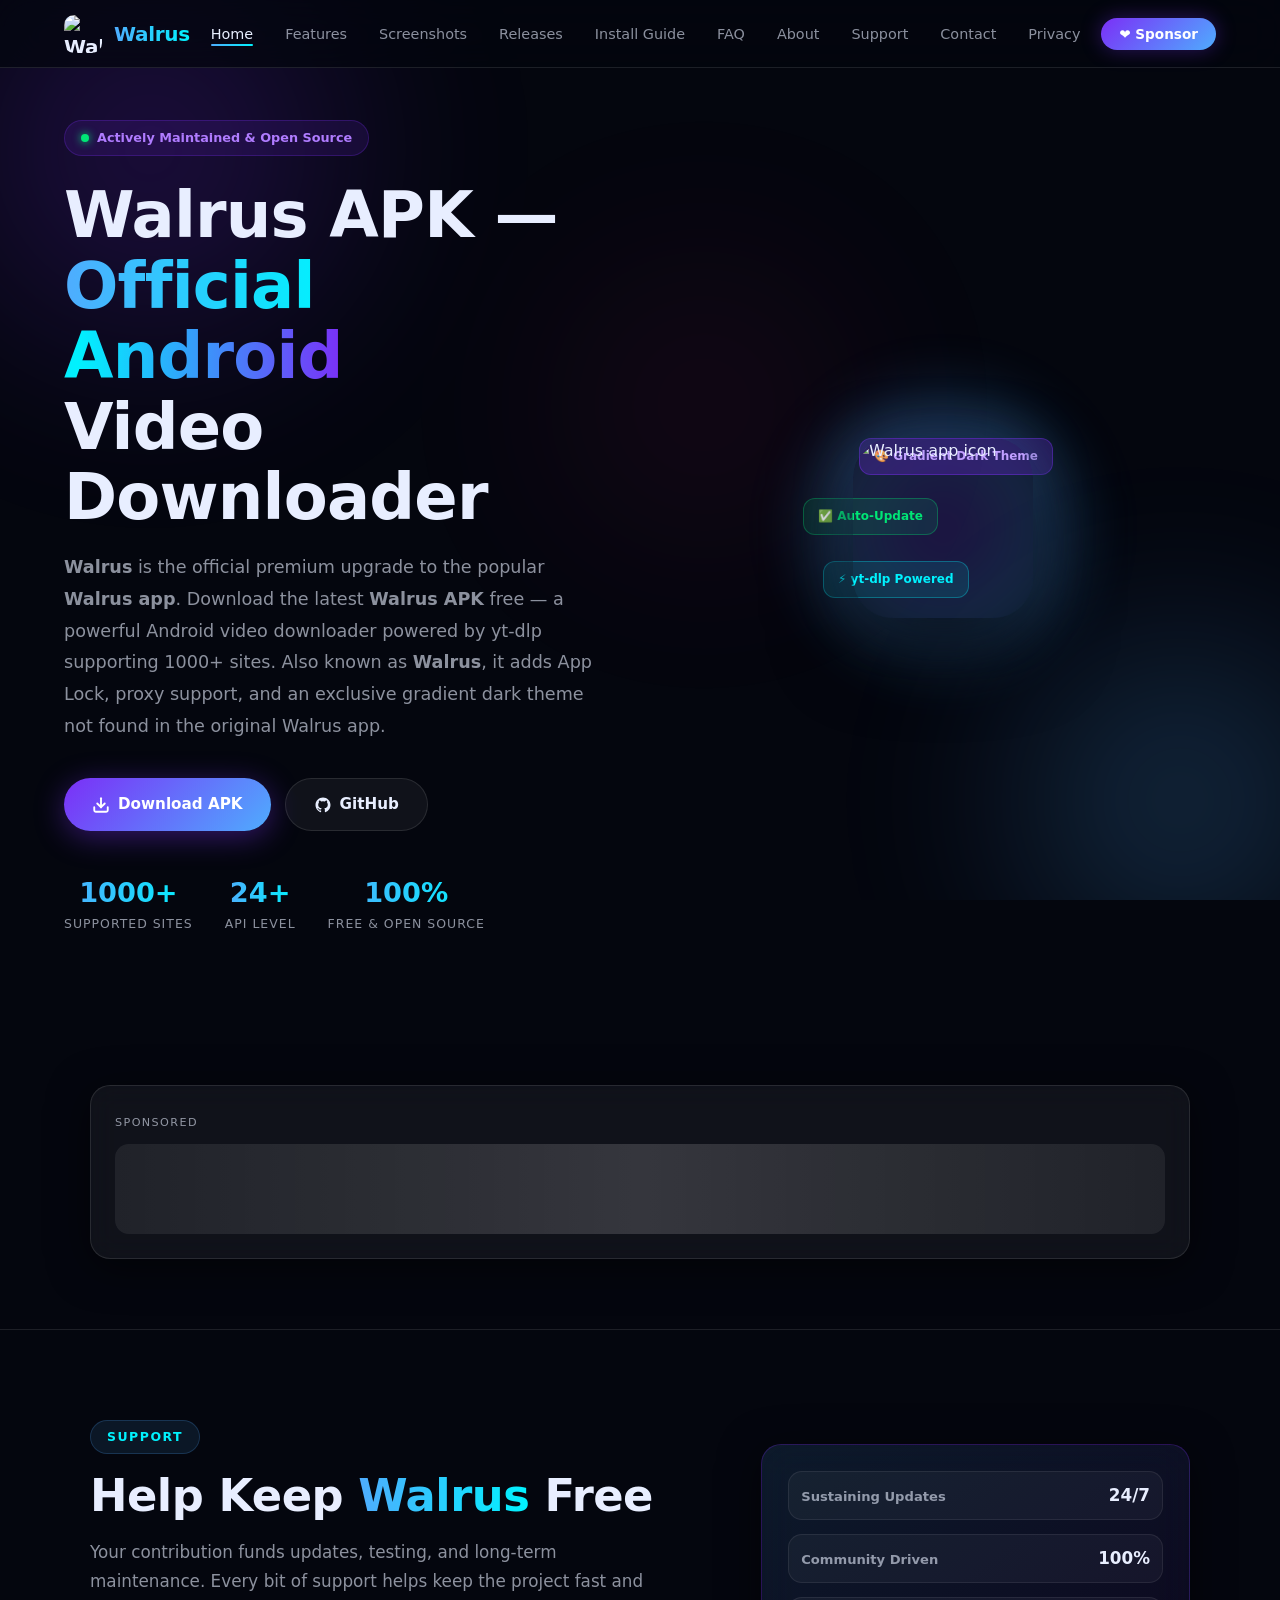
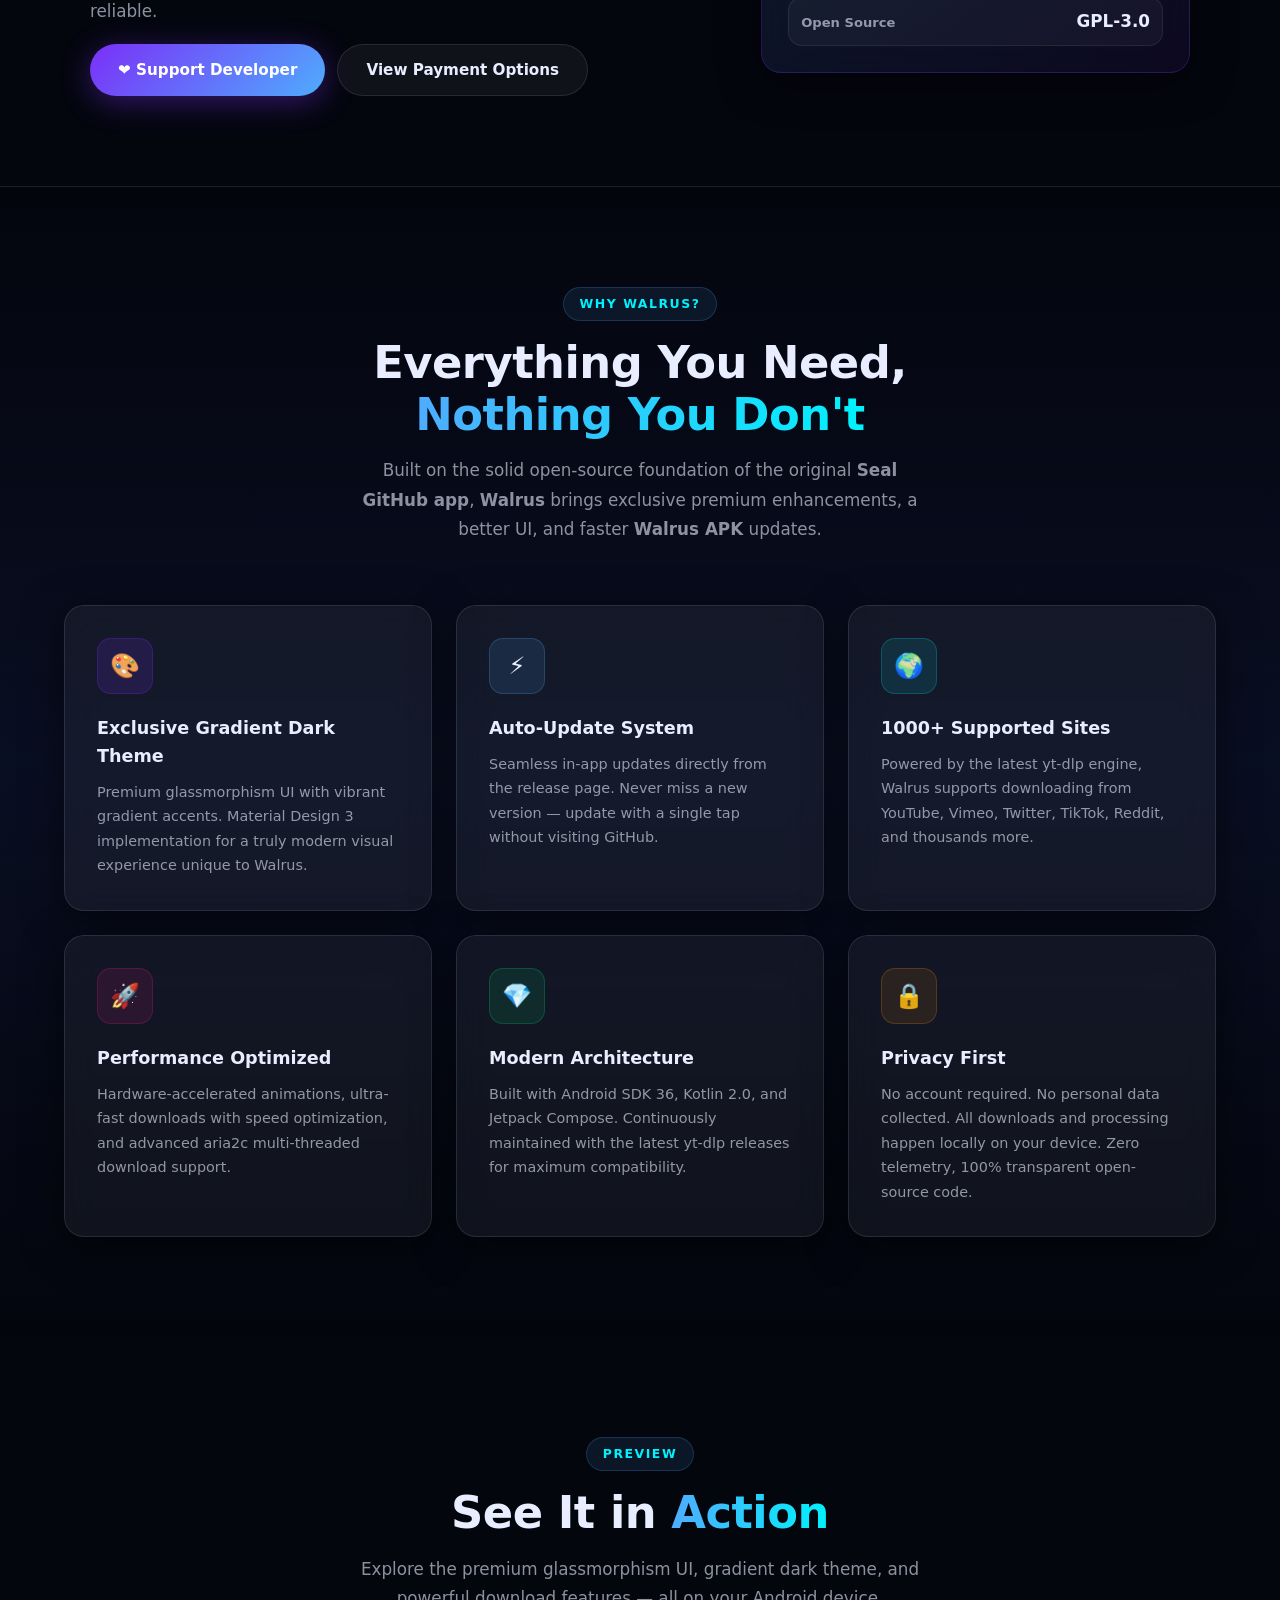
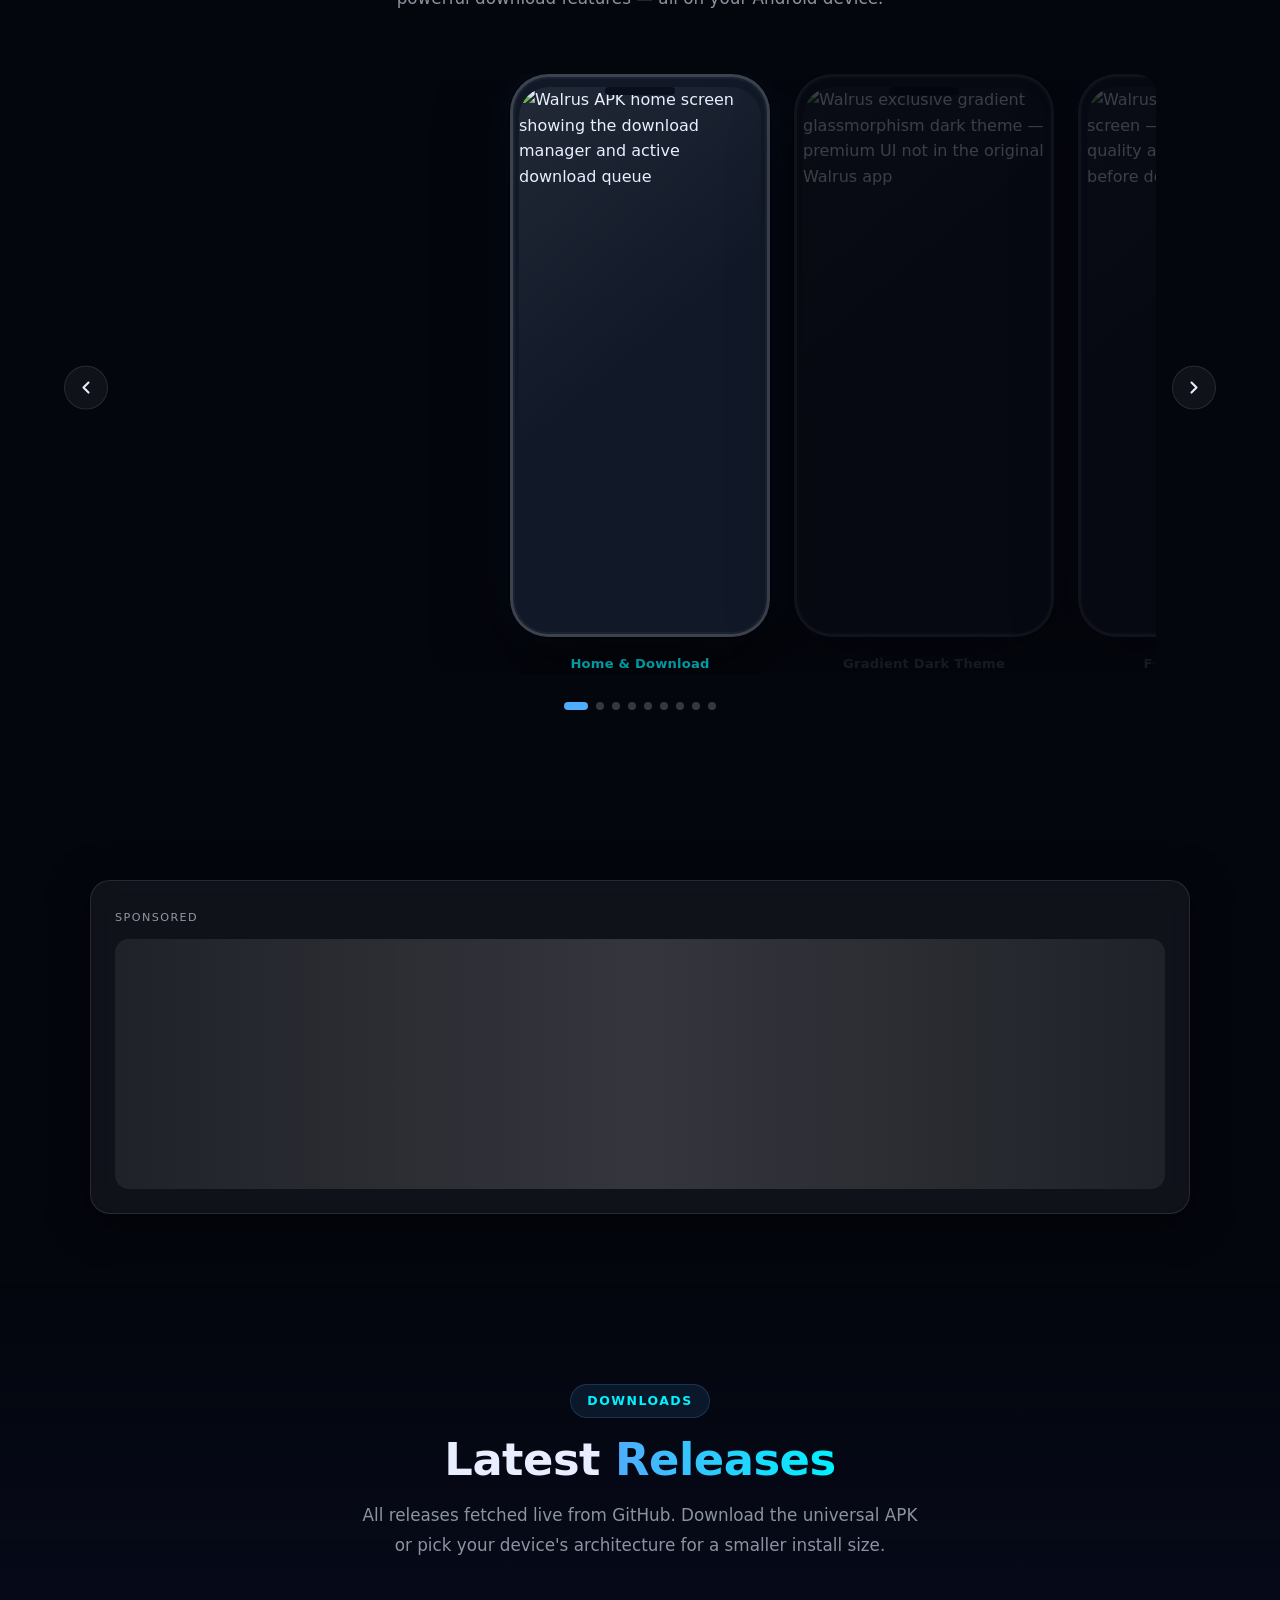
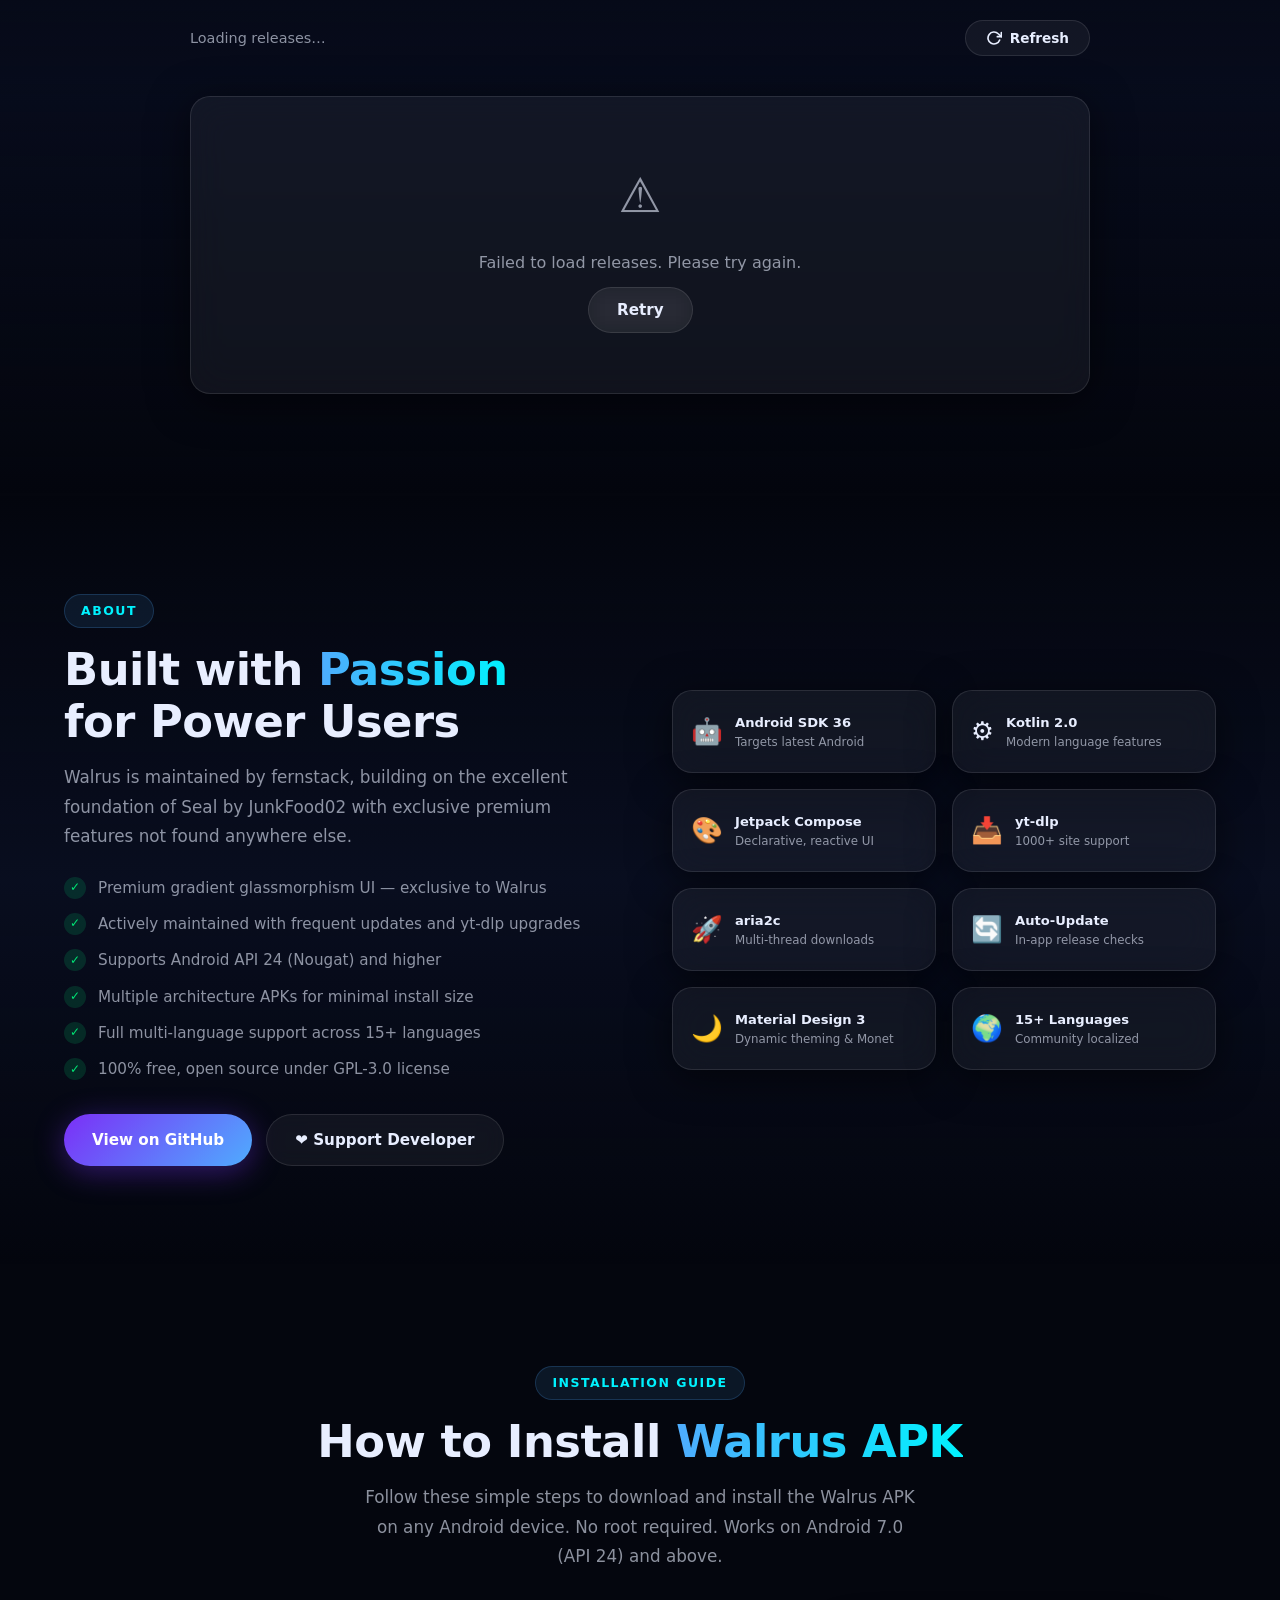
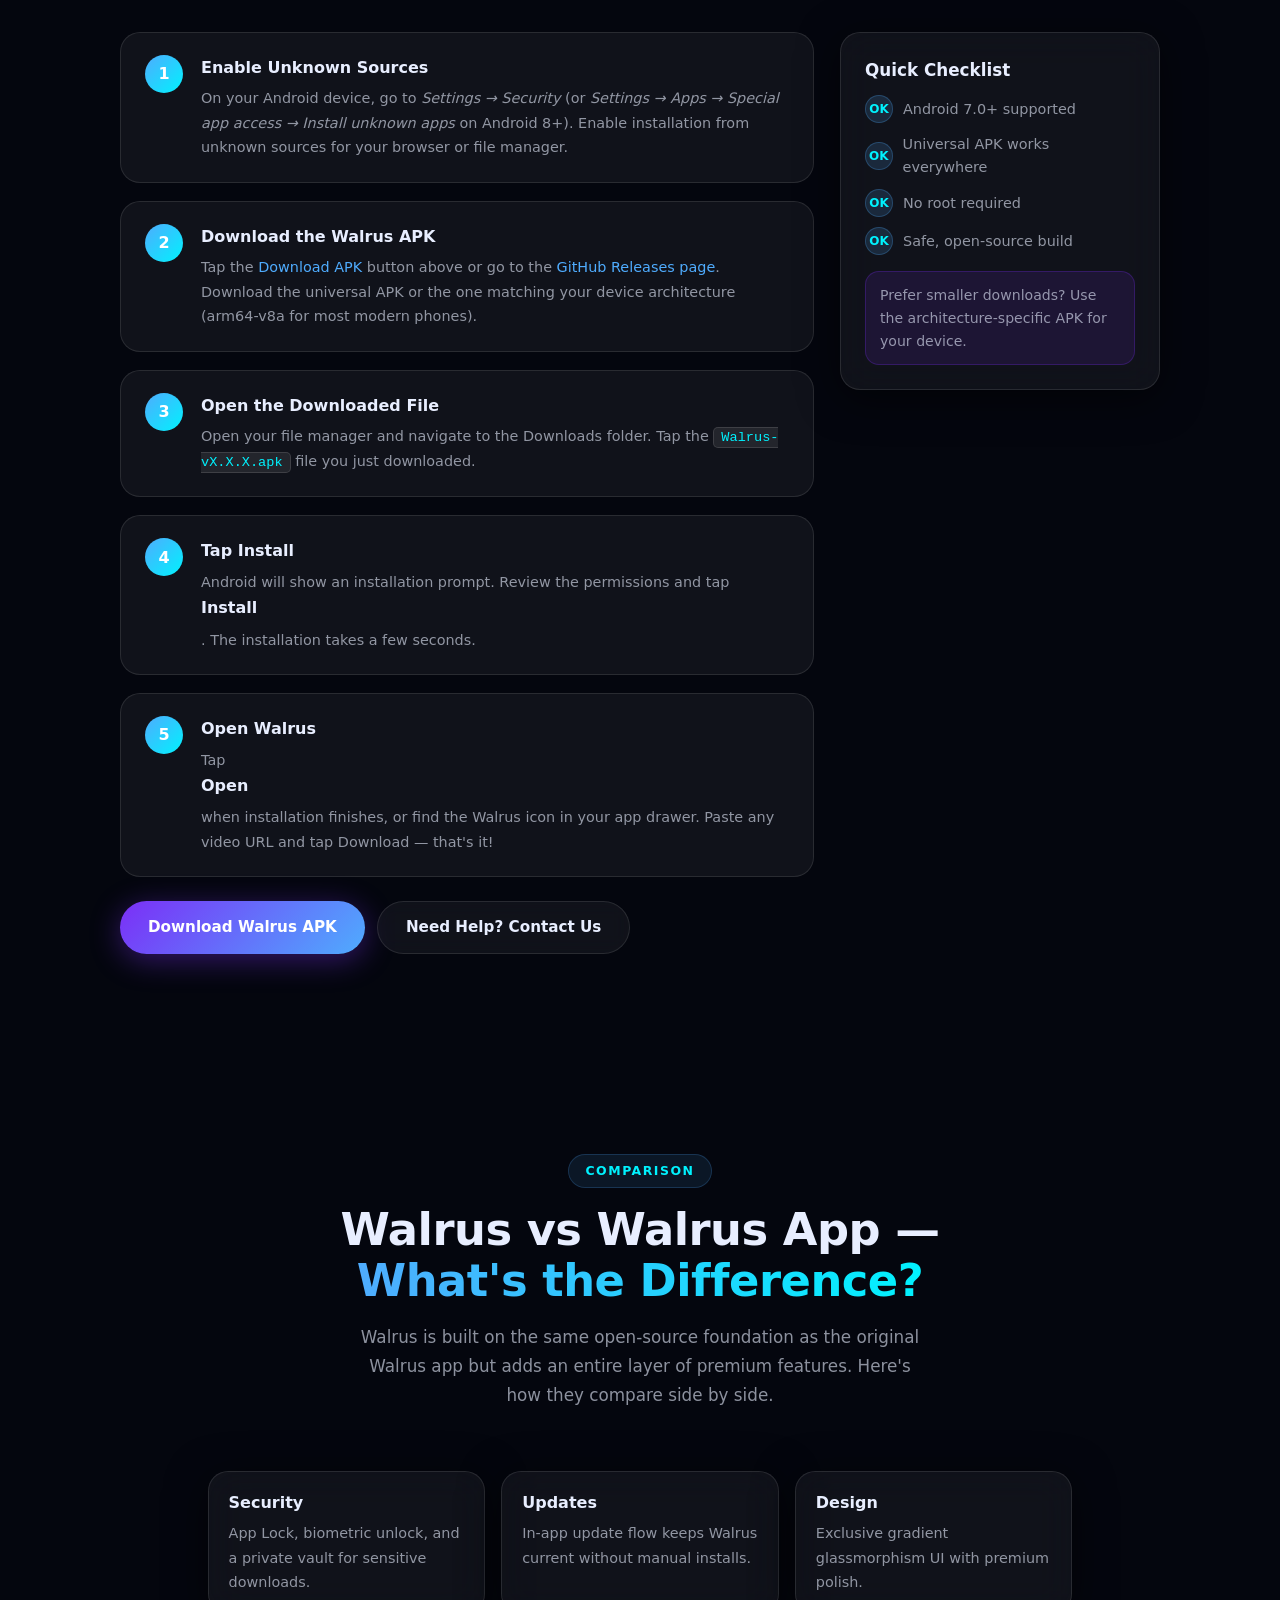
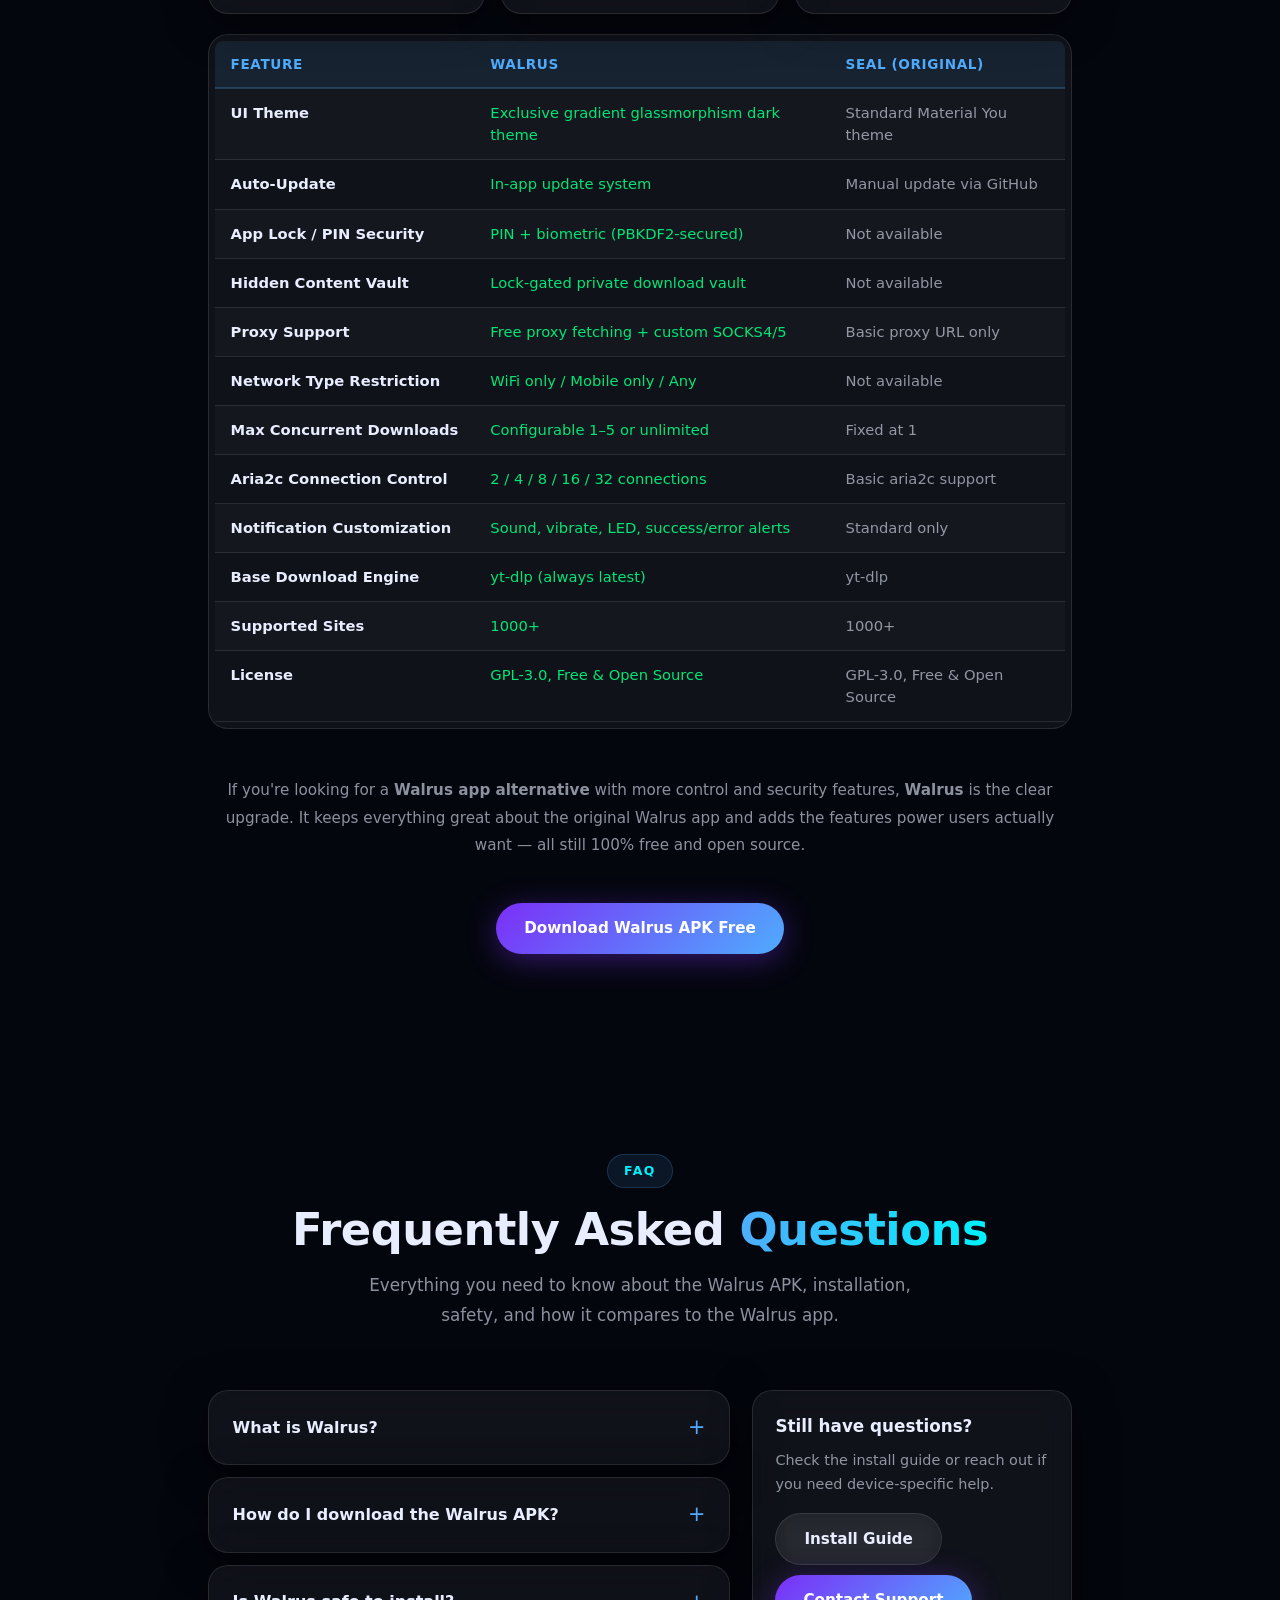
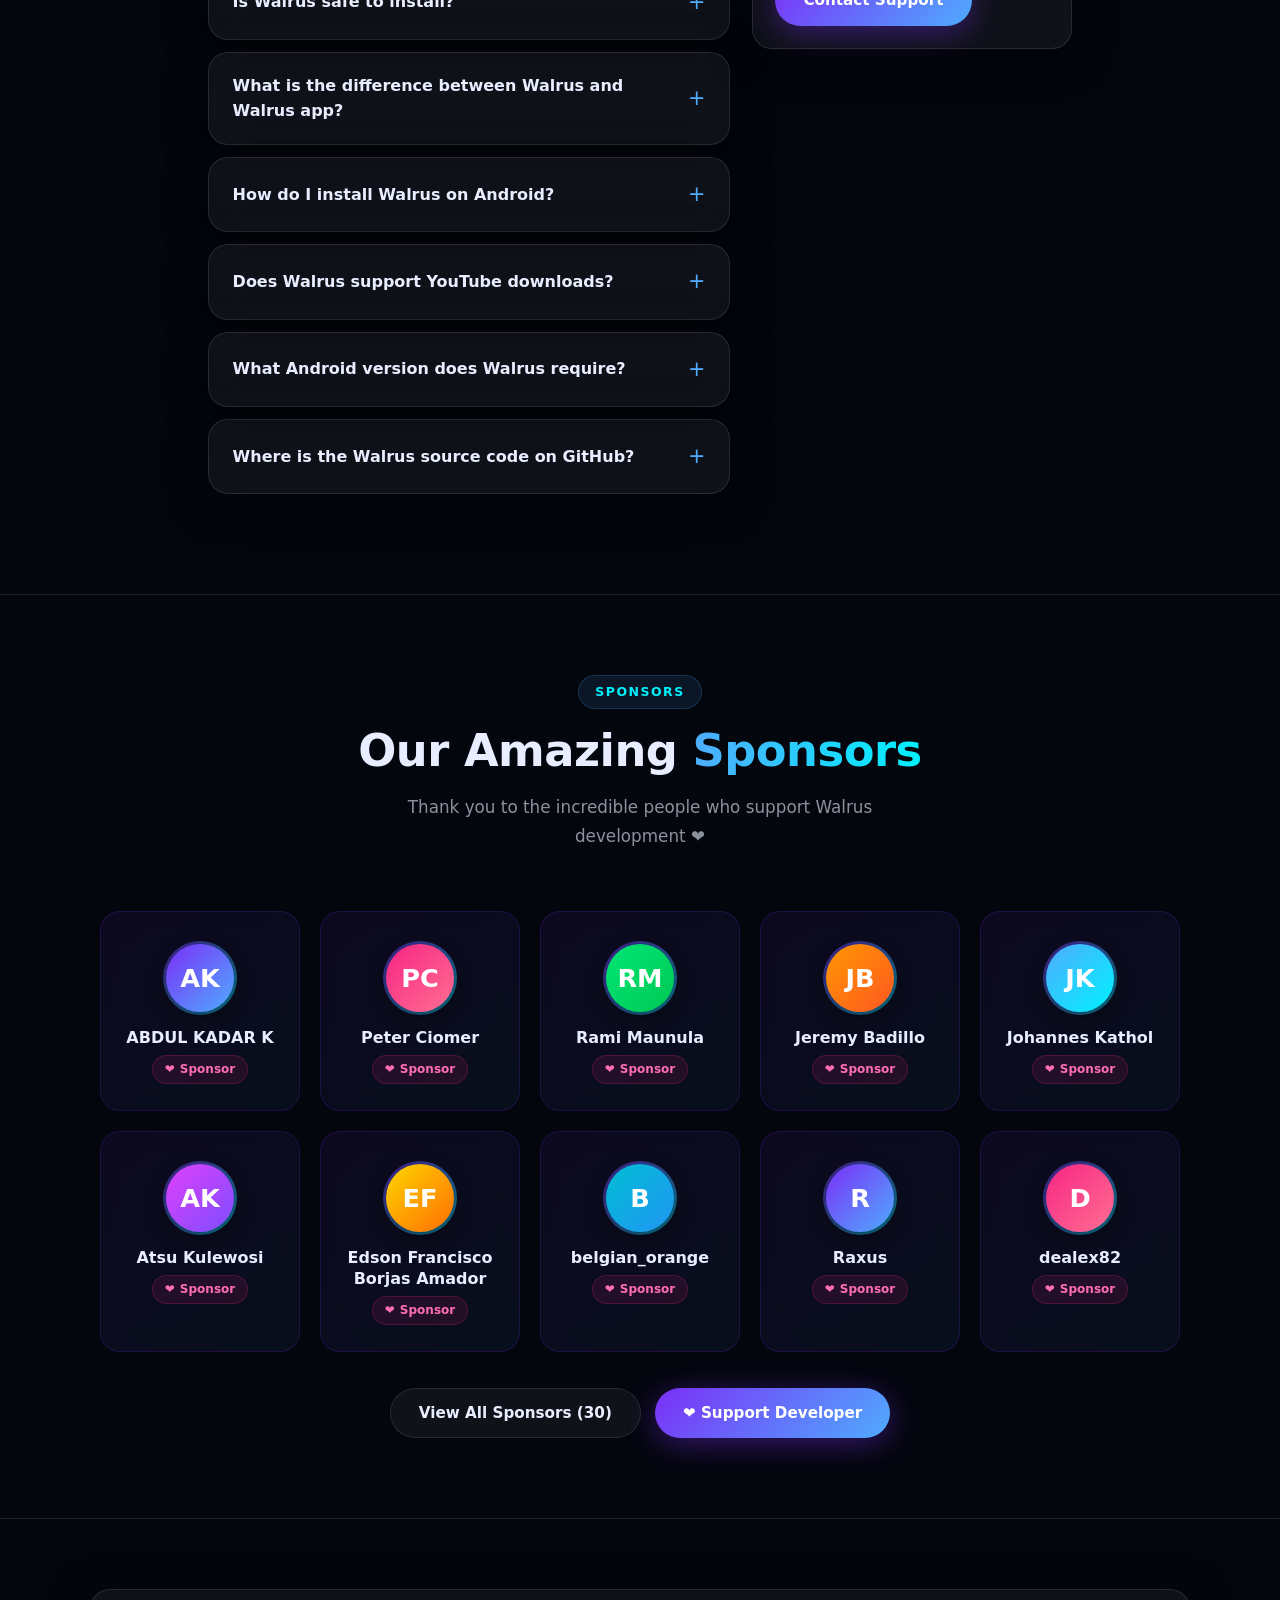
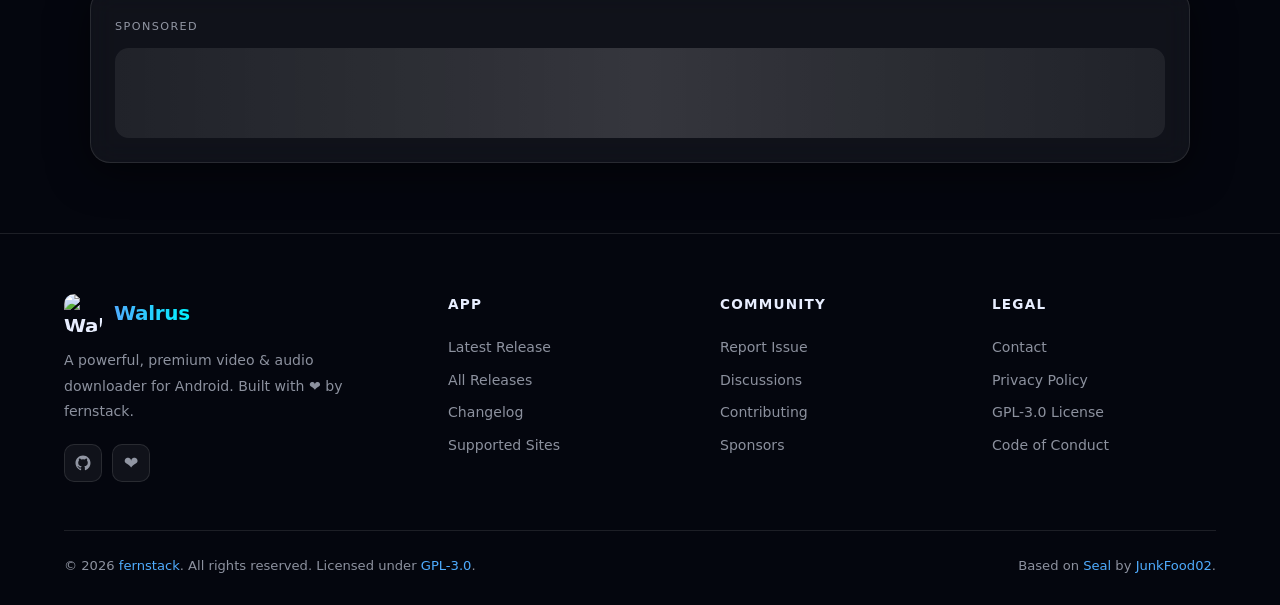
==== commit 868953b8: "feat(branding): update README, About pages, splash screen and site branding to fernstack and prevent" ====
--- a/index.html
+++ b/index.html
@@ -9,10 +9,10 @@
   <title>Walrus APK Download — Official Android Video Downloader</title>
 
   <meta name="description"
-    content="Download the latest Walrus APK free. Official site by Mahesh Technicals. Premium Walrus app upgrade with App Lock, proxy, gradient dark theme &amp; yt-dlp for 1000+ sites." />
+    content="Download the latest Walrus APK free. Official site by fernstack. Premium Walrus app upgrade with App Lock, proxy, gradient dark theme &amp; yt-dlp for 1000+ sites." />
   <meta name="keywords"
-    content="Walrus app, Walrus, Walrus apk, Walrus video downloader, Walrus app download, yt-dlp GUI, Android, APK, Walrus app alternative, Mahesh Technicals" />
-  <meta name="author" content="Mahesh Technicals" />
+    content="Walrus app, Walrus, Walrus apk, Walrus video downloader, Walrus app download, yt-dlp GUI, Android, APK, Walrus app alternative, fernstack" />
+  <meta name="author" content="fernstack" />
   <meta name="robots" content="index, follow" />
   <meta name="google-site-verification" content="MjMPOo0iw0PRIKBM2NhpgGjtoJYFUeZ0qURxQu1Uygg" />
   <link rel="canonical" href="https://Walrus.in/" />
@@ -23,23 +23,23 @@
   <meta property="og:url"         content="https://Walrus.in/" />
   <meta property="og:title"       content="Walrus APK — Official Android Video &amp; Audio Downloader" />
   <meta property="og:description" content="Download the latest Walrus APK free. Premium upgrade to Walrus app with App Lock, proxy, gradient dark theme &amp; yt-dlp for 1000+ sites." />
-  <meta property="og:image"       content="https://raw.githubusercontent.com/MaheshTechnicals/Walrus/main/fastlane/metadata/android/en-US/images/icon.png" />
+  <meta property="og:image"       content="https://raw.githubusercontent.com/Ziad-Yousfi/Walrus/main/fastlane/metadata/android/en-US/images/icon.png" />
   <meta property="og:image:alt"   content="Walrus APK — Android video downloader app icon" />
   <meta property="og:site_name"   content="Walrus" />
   <meta property="og:locale"      content="en_US" />
 
   <!-- ── Twitter Card ───────────────────────────────────── -->
   <meta name="twitter:card"        content="summary_large_image" />
-  <meta name="twitter:site"        content="@MaheshTechnical" />
+  <meta name="twitter:site"        content="@fernstack" />
   <meta name="twitter:title"       content="Walrus APK — Official Android Video Downloader" />
   <meta name="twitter:description" content="Download Walrus APK free. 1000+ sites, App Lock, gradient dark theme &amp; Material Design 3. Better than Walrus app." />
-  <meta name="twitter:image"       content="https://raw.githubusercontent.com/MaheshTechnicals/Walrus/main/fastlane/metadata/android/en-US/images/icon.png" />
+  <meta name="twitter:image"       content="https://raw.githubusercontent.com/Ziad-Yousfi/Walrus/main/fastlane/metadata/android/en-US/images/icon.png" />
 
   <!-- ── Favicon ────────────────────────────────────────── -->
   <link rel="icon" type="image/png"
-    href="https://raw.githubusercontent.com/MaheshTechnicals/Walrus/main/fastlane/metadata/android/en-US/images/icon.png" />
+    href="https://raw.githubusercontent.com/Ziad-Yousfi/Walrus/main/fastlane/metadata/android/en-US/images/icon.png" />
   <link rel="apple-touch-icon"
-    href="https://raw.githubusercontent.com/MaheshTechnicals/Walrus/main/fastlane/metadata/android/en-US/images/icon.png" />
+    href="https://raw.githubusercontent.com/Ziad-Yousfi/Walrus/main/fastlane/metadata/android/en-US/images/icon.png" />
 
   <!-- ── Fonts ──────────────────────────────────────────── -->
   <link rel="preconnect" href="https://fonts.googleapis.com" />
@@ -61,11 +61,11 @@
     "applicationCategory": "MultimediaApplication",
     "description": "Walrus APK is the official premium upgrade to the open-source Walrus app by JunkFood02. A powerful Android video and audio downloader powered by yt-dlp. Features exclusive gradient dark theme, App Lock with PIN and biometric, hidden content vault, proxy support, auto-updates, Material Design 3, and supports 1000+ sites including YouTube, TikTok, Instagram, and more.",
     "url": "https://Walrus.in/",
-    "downloadUrl": "https://github.com/MaheshTechnicals/Walrus/releases/latest",
-    "screenshot": "https://raw.githubusercontent.com/MaheshTechnicals/Walrus/main/fastlane/metadata/android/en-US/images/phoneScreenshots/1.jpg",
-    "image": "https://raw.githubusercontent.com/MaheshTechnicals/Walrus/main/fastlane/metadata/android/en-US/images/icon.png",
+    "downloadUrl": "https://github.com/Ziad-Yousfi/Walrus/releases/latest",
+    "screenshot": "https://raw.githubusercontent.com/Ziad-Yousfi/Walrus/main/fastlane/metadata/android/en-US/images/phoneScreenshots/1.jpg",
+    "image": "https://raw.githubusercontent.com/Ziad-Yousfi/Walrus/main/fastlane/metadata/android/en-US/images/icon.png",
     "softwareVersion": "Latest",
-    "releaseNotes": "https://github.com/MaheshTechnicals/Walrus/blob/main/CHANGELOG.md",
+    "releaseNotes": "https://github.com/Ziad-Yousfi/Walrus/blob/main/CHANGELOG.md",
     "featureList": [
       "Exclusive gradient glassmorphism dark theme",
       "In-app auto-update system",
@@ -86,8 +86,8 @@
     "keywords": "Walrus, Walrus apk, Walrus download, Walrus, Walrus app alternative, video downloader android, yt-dlp android, Walrus github, Walrus app, android video downloader apk",
     "author": {
       "@type": "Person",
-      "name": "Mahesh Technicals",
-      "url": "https://github.com/MaheshTechnicals"
+      "name": "fernstack",
+      "url": "https://github.com/Ziad-Yousfi"
     },
     "offers": {
       "@type": "Offer",
@@ -121,7 +121,7 @@
   <nav class="navbar" role="navigation" aria-label="Main navigation">
     <a href="#hero" class="nav-brand" aria-label="Walrus home">
       <img
-        src="https://raw.githubusercontent.com/MaheshTechnicals/Walrus/main/fastlane/metadata/android/en-US/images/icon.png"
+        src="https://raw.githubusercontent.com/Ziad-Yousfi/Walrus/main/fastlane/metadata/android/en-US/images/icon.png"
         alt="Walrus app icon"
         width="38" height="38"
         loading="eager"
@@ -187,7 +187,7 @@
             </svg>
             Download APK
           </a>
-          <a href="https://github.com/MaheshTechnicals/Walrus"
+          <a href="https://github.com/Ziad-Yousfi/Walrus"
              class="btn btn-secondary"
              target="_blank" rel="noopener noreferrer"
              aria-label="View Walrus source on GitHub">
@@ -220,7 +220,7 @@
           <div class="hero-glow-ring"></div>
           <img
             class="hero-app-icon"
-            src="https://raw.githubusercontent.com/MaheshTechnicals/Walrus/main/fastlane/metadata/android/en-US/images/icon.png"
+            src="https://raw.githubusercontent.com/Ziad-Yousfi/Walrus/main/fastlane/metadata/android/en-US/images/icon.png"
             alt="Walrus app icon"
             width="180" height="180"
             loading="eager"
@@ -427,7 +427,7 @@
           <div class="ss-slide" data-index="0">
             <div class="ss-phone-frame">
               <div class="ss-phone-screen">
-                <img src="https://raw.githubusercontent.com/MaheshTechnicals/Walrus/main/fastlane/metadata/android/en-US/images/phoneScreenshots/1.jpg"
+                <img src="https://raw.githubusercontent.com/Ziad-Yousfi/Walrus/main/fastlane/metadata/android/en-US/images/phoneScreenshots/1.jpg"
                   alt="Walrus APK home screen showing the download manager and active download queue" loading="lazy" />
               </div>
             </div>
@@ -437,7 +437,7 @@
           <div class="ss-slide" data-index="1">
             <div class="ss-phone-frame">
               <div class="ss-phone-screen">
-                <img src="https://raw.githubusercontent.com/MaheshTechnicals/Walrus/main/fastlane/metadata/android/en-US/images/phoneScreenshots/2.jpg"
+                <img src="https://raw.githubusercontent.com/Ziad-Yousfi/Walrus/main/fastlane/metadata/android/en-US/images/phoneScreenshots/2.jpg"
                   alt="Walrus exclusive gradient glassmorphism dark theme — premium UI not in the original Walrus app" loading="lazy" />
               </div>
             </div>
@@ -447,7 +447,7 @@
           <div class="ss-slide" data-index="2">
             <div class="ss-phone-frame">
               <div class="ss-phone-screen">
-                <img src="https://raw.githubusercontent.com/MaheshTechnicals/Walrus/main/fastlane/metadata/android/en-US/images/phoneScreenshots/3.jpg"
+                <img src="https://raw.githubusercontent.com/Ziad-Yousfi/Walrus/main/fastlane/metadata/android/en-US/images/phoneScreenshots/3.jpg"
                   alt="Walrus APK format selection screen — choose video quality and audio format before downloading" loading="lazy" />
               </div>
             </div>
@@ -457,7 +457,7 @@
           <div class="ss-slide" data-index="3">
             <div class="ss-phone-frame">
               <div class="ss-phone-screen">
-                <img src="https://raw.githubusercontent.com/MaheshTechnicals/Walrus/main/fastlane/metadata/android/en-US/images/phoneScreenshots/4.jpg"
+                <img src="https://raw.githubusercontent.com/Ziad-Yousfi/Walrus/main/fastlane/metadata/android/en-US/images/phoneScreenshots/4.jpg"
                   alt="Walrus download history page showing completed video and audio downloads with file details" loading="lazy" />
               </div>
             </div>
@@ -467,7 +467,7 @@
           <div class="ss-slide" data-index="4">
             <div class="ss-phone-frame">
               <div class="ss-phone-screen">
-                <img src="https://raw.githubusercontent.com/MaheshTechnicals/Walrus/main/fastlane/metadata/android/en-US/images/phoneScreenshots/5.jpg"
+                <img src="https://raw.githubusercontent.com/Ziad-Yousfi/Walrus/main/fastlane/metadata/android/en-US/images/phoneScreenshots/5.jpg"
                   alt="Walrus settings page — configure network restrictions, proxy, App Lock, and notification preferences" loading="lazy" />
               </div>
             </div>
@@ -477,7 +477,7 @@
           <div class="ss-slide" data-index="5">
             <div class="ss-phone-frame">
               <div class="ss-phone-screen">
-                <img src="https://raw.githubusercontent.com/MaheshTechnicals/Walrus/main/fastlane/metadata/android/en-US/images/phoneScreenshots/6.jpg"
+                <img src="https://raw.githubusercontent.com/Ziad-Yousfi/Walrus/main/fastlane/metadata/android/en-US/images/phoneScreenshots/6.jpg"
                   alt="Walrus playlist download screen — select individual videos from a YouTube playlist to download" loading="lazy" />
               </div>
             </div>
@@ -487,7 +487,7 @@
           <div class="ss-slide" data-index="6">
             <div class="ss-phone-frame">
               <div class="ss-phone-screen">
-                <img src="https://raw.githubusercontent.com/MaheshTechnicals/Walrus/main/fastlane/metadata/android/en-US/images/phoneScreenshots/7.jpg"
+                <img src="https://raw.githubusercontent.com/Ziad-Yousfi/Walrus/main/fastlane/metadata/android/en-US/images/phoneScreenshots/7.jpg"
                   alt="Walrus audio extraction — download audio only from YouTube and 1000+ sites as MP3 or M4A" loading="lazy" />
               </div>
             </div>
@@ -497,7 +497,7 @@
           <div class="ss-slide" data-index="7">
             <div class="ss-phone-frame">
               <div class="ss-phone-screen">
-                <img src="https://raw.githubusercontent.com/MaheshTechnicals/Walrus/main/fastlane/metadata/android/en-US/images/phoneScreenshots/8.jpg"
+                <img src="https://raw.githubusercontent.com/Ziad-Yousfi/Walrus/main/fastlane/metadata/android/en-US/images/phoneScreenshots/8.jpg"
                   alt="Walrus live download progress screen showing speed, progress bar, and real-time status" loading="lazy" />
               </div>
             </div>
@@ -507,7 +507,7 @@
           <div class="ss-slide" data-index="8">
             <div class="ss-phone-frame">
               <div class="ss-phone-screen">
-                <img src="https://raw.githubusercontent.com/MaheshTechnicals/Walrus/main/fastlane/metadata/android/en-US/images/phoneScreenshots/9.jpg"
+                <img src="https://raw.githubusercontent.com/Ziad-Yousfi/Walrus/main/fastlane/metadata/android/en-US/images/phoneScreenshots/9.jpg"
                   alt="Walrus custom yt-dlp command templates — advanced download configuration for power users" loading="lazy" />
               </div>
             </div>
@@ -597,7 +597,7 @@
           for Power Users
         </h2>
         <p class="section-sub reveal delay-2">
-          Walrus is maintained by Mahesh Technicals, building on the
+          Walrus is maintained by fernstack, building on the
           excellent foundation of Seal by JunkFood02 with exclusive premium
           features not found anywhere else.
         </p>
@@ -612,7 +612,7 @@
         </ul>
 
         <div class="about-links reveal delay-3">
-          <a href="https://github.com/MaheshTechnicals/Walrus"
+          <a href="https://github.com/Ziad-Yousfi/Walrus"
              class="btn btn-primary"
              target="_blank" rel="noopener noreferrer">
             View on GitHub
@@ -714,7 +714,7 @@
             <span class="step-num">2</span>
             <div class="step-body">
               <strong>Download the Walrus APK</strong>
-              <p>Tap the <a href="#releases" style="color:var(--accent-blue);">Download APK</a> button above or go to the <a href="https://github.com/MaheshTechnicals/Walrus/releases/latest" target="_blank" rel="noopener" style="color:var(--accent-blue);">GitHub Releases page</a>. Download the universal APK or the one matching your device architecture (arm64-v8a for most modern phones).</p>
+              <p>Tap the <a href="#releases" style="color:var(--accent-blue);">Download APK</a> button above or go to the <a href="https://github.com/Ziad-Yousfi/Walrus/releases/latest" target="_blank" rel="noopener" style="color:var(--accent-blue);">GitHub Releases page</a>. Download the universal APK or the one matching your device architecture (arm64-v8a for most modern phones).</p>
             </div>
           </li>
           <li class="install-step">
@@ -781,7 +781,7 @@
           "position": 2,
           "name": "Download the Walrus APK",
           "text": "Tap the Download APK button on Walrus.in or visit the GitHub Releases page. Download the universal APK or the one matching your device architecture.",
-          "url": "https://github.com/MaheshTechnicals/Walrus/releases/latest"
+          "url": "https://github.com/Ziad-Yousfi/Walrus/releases/latest"
         },
         {
           "@type": "HowToStep",
@@ -938,21 +938,21 @@
         <details class="faq-item glass-card">
         <summary class="faq-question">What is Walrus?</summary>
         <div class="faq-answer">
-          <p>Walrus (also written as "Walrus") is a free, open-source Android video and audio downloader app maintained by Mahesh Technicals. It is built on top of the original <strong>Walrus app</strong> by JunkFood02 and extends it with exclusive premium features including App Lock, a gradient dark theme, proxy support, and a hidden content vault. Like the Walrus app, Walrus is powered by yt-dlp and supports downloading from 1000+ websites.</p>
+          <p>Walrus (also written as "Walrus") is a free, open-source Android video and audio downloader app maintained by fernstack. It is built on top of the original <strong>Walrus app</strong> by JunkFood02 and extends it with exclusive premium features including App Lock, a gradient dark theme, proxy support, and a hidden content vault. Like the Walrus app, Walrus is powered by yt-dlp and supports downloading from 1000+ websites.</p>
         </div>
         </details>
 
         <details class="faq-item glass-card">
         <summary class="faq-question">How do I download the Walrus APK?</summary>
         <div class="faq-answer">
-          <p>You can download the latest <strong>Walrus APK</strong> directly from the <a href="#releases" style="color:var(--accent-blue);">Releases section</a> on this page (Walrus.in), which fetches the latest build live from GitHub. You can also visit the <a href="https://github.com/MaheshTechnicals/Walrus/releases/latest" target="_blank" rel="noopener" style="color:var(--accent-blue);">GitHub Releases page</a> directly. The universal APK works on all devices; architecture-specific APKs (arm64-v8a, armeabi-v7a, x86_64) are available for a smaller file size.</p>
+          <p>You can download the latest <strong>Walrus APK</strong> directly from the <a href="#releases" style="color:var(--accent-blue);">Releases section</a> on this page (Walrus.in), which fetches the latest build live from GitHub. You can also visit the <a href="https://github.com/Ziad-Yousfi/Walrus/releases/latest" target="_blank" rel="noopener" style="color:var(--accent-blue);">GitHub Releases page</a> directly. The universal APK works on all devices; architecture-specific APKs (arm64-v8a, armeabi-v7a, x86_64) are available for a smaller file size.</p>
         </div>
         </details>
 
         <details class="faq-item glass-card">
         <summary class="faq-question">Is Walrus safe to install?</summary>
         <div class="faq-answer">
-          <p>Yes, Walrus is completely safe. The full source code is publicly available on <a href="https://github.com/MaheshTechnicals/Walrus" target="_blank" rel="noopener" style="color:var(--accent-blue);">GitHub</a> and can be audited by anyone. The app collects no personal data, requires no account, and does all downloading and processing locally on your device. The APK is built directly from the open-source repository — there is no closed source or hidden code.</p>
+          <p>Yes, Walrus is completely safe. The full source code is publicly available on <a href="https://github.com/Ziad-Yousfi/Walrus" target="_blank" rel="noopener" style="color:var(--accent-blue);">GitHub</a> and can be audited by anyone. The app collects no personal data, requires no account, and does all downloading and processing locally on your device. The APK is built directly from the open-source repository — there is no closed source or hidden code.</p>
         </div>
         </details>
 
@@ -987,7 +987,7 @@
         <details class="faq-item glass-card">
         <summary class="faq-question">Where is the Walrus source code on GitHub?</summary>
         <div class="faq-answer">
-          <p>The complete <strong>Walrus source code</strong> is publicly hosted on GitHub at <a href="https://github.com/MaheshTechnicals/Walrus" target="_blank" rel="noopener" style="color:var(--accent-blue);">github.com/MaheshTechnicals/Walrus</a>. You can find all releases, the changelog, issue tracker, and contribution guidelines there. The project is open source under the GPL-3.0 license, meaning anyone can view, fork, and contribute to the code.</p>
+          <p>The complete <strong>Walrus source code</strong> is publicly hosted on GitHub at <a href="https://github.com/Ziad-Yousfi/Walrus" target="_blank" rel="noopener" style="color:var(--accent-blue);">github.com/Ziad-Yousfi/Walrus</a>. You can find all releases, the changelog, issue tracker, and contribution guidelines there. The project is open source under the GPL-3.0 license, meaning anyone can view, fork, and contribute to the code.</p>
         </div>
         </details>
       </div>
@@ -1013,7 +1013,7 @@
           "name": "What is Walrus?",
           "acceptedAnswer": {
             "@type": "Answer",
-            "text": "Walrus (Walrus) is a free, open-source Android video and audio downloader maintained by Mahesh Technicals. It extends the original Walrus app with App Lock, gradient dark theme, proxy support, hidden content vault, and more. Powered by yt-dlp, it supports 1000+ websites."
+            "text": "Walrus (Walrus) is a free, open-source Android video and audio downloader maintained by fernstack. It extends the original Walrus app with App Lock, gradient dark theme, proxy support, hidden content vault, and more. Powered by yt-dlp, it supports 1000+ websites."
           }
         },
         {
@@ -1021,7 +1021,7 @@
           "name": "How do I download the Walrus APK?",
           "acceptedAnswer": {
             "@type": "Answer",
-            "text": "Download the latest Walrus APK from the Releases section on Walrus.in or from github.com/MaheshTechnicals/Walrus/releases/latest. The universal APK works on all devices; architecture-specific APKs are also available."
+            "text": "Download the latest Walrus APK from the Releases section on Walrus.in or from github.com/Ziad-Yousfi/Walrus/releases/latest. The universal APK works on all devices; architecture-specific APKs are also available."
           }
         },
         {
@@ -1029,7 +1029,7 @@
           "name": "Is Walrus safe to install?",
           "acceptedAnswer": {
             "@type": "Answer",
-            "text": "Yes. Walrus is fully open source at github.com/MaheshTechnicals/Walrus. It collects no personal data, requires no account, and all processing happens locally on your device. The APK is built directly from the public source code."
+            "text": "Yes. Walrus is fully open source at github.com/Ziad-Yousfi/Walrus. It collects no personal data, requires no account, and all processing happens locally on your device. The APK is built directly from the public source code."
           }
         },
         {
@@ -1069,7 +1069,7 @@
           "name": "Where is the Walrus source code on GitHub?",
           "acceptedAnswer": {
             "@type": "Answer",
-            "text": "The full Walrus source code is at github.com/MaheshTechnicals/Walrus under the GPL-3.0 license. All releases, changelogs, and the issue tracker are available there."
+            "text": "The full Walrus source code is at github.com/Ziad-Yousfi/Walrus under the GPL-3.0 license. All releases, changelogs, and the issue tracker are available there."
           }
         }
       ]
@@ -1127,18 +1127,18 @@
       <div class="footer-brand">
         <a href="#hero" class="nav-brand" aria-label="Back to top">
           <img
-            src="https://raw.githubusercontent.com/MaheshTechnicals/Walrus/main/fastlane/metadata/android/en-US/images/icon.png"
+            src="https://raw.githubusercontent.com/Ziad-Yousfi/Walrus/main/fastlane/metadata/android/en-US/images/icon.png"
             alt="Walrus icon" width="38" height="38" loading="lazy"
           />
           <span>Walrus</span>
         </a>
         <p>
           A powerful, premium video &amp; audio downloader for Android.
-          Built with ❤️ by Mahesh Technicals.
+          Built with ❤️ by fernstack.
         </p>
         <div class="footer-social" aria-label="Social links">
           <a class="social-btn"
-             href="https://github.com/MaheshTechnicals/Walrus"
+             href="https://github.com/Ziad-Yousfi/Walrus"
              target="_blank" rel="noopener noreferrer"
              aria-label="Walrus on GitHub" title="GitHub">
             <svg width="18" height="18" viewBox="0 0 24 24" fill="currentColor" aria-hidden="true">
@@ -1146,7 +1146,7 @@
             </svg>
           </a>
           <a class="social-btn"
-             href="https://github.com/sponsors/MaheshTechnicals"
+             href="https://github.com/sponsors/Ziad-Yousfi"
              target="_blank" rel="noopener noreferrer"
              aria-label="Sponsor on GitHub" title="GitHub Sponsors">
             ❤️
@@ -1158,8 +1158,8 @@
         <p class="footer-col-title">App</p>
         <ul class="footer-links" role="list">
           <li><a href="#releases">Latest Release</a></li>
-          <li><a href="https://github.com/MaheshTechnicals/Walrus/releases" target="_blank" rel="noopener">All Releases</a></li>
-          <li><a href="https://github.com/MaheshTechnicals/Walrus/blob/main/CHANGELOG.md" target="_blank" rel="noopener">Changelog</a></li>
+          <li><a href="https://github.com/Ziad-Yousfi/Walrus/releases" target="_blank" rel="noopener">All Releases</a></li>
+          <li><a href="https://github.com/Ziad-Yousfi/Walrus/blob/main/CHANGELOG.md" target="_blank" rel="noopener">Changelog</a></li>
           <li><a href="https://github.com/yt-dlp/yt-dlp/blob/master/supportedsites.md" target="_blank" rel="noopener">Supported Sites</a></li>
         </ul>
       </div>
@@ -1167,10 +1167,10 @@
       <div>
         <p class="footer-col-title">Community</p>
         <ul class="footer-links" role="list">
-          <li><a href="https://github.com/MaheshTechnicals/Walrus/issues" target="_blank" rel="noopener">Report Issue</a></li>
-          <li><a href="https://github.com/MaheshTechnicals/Walrus/discussions" target="_blank" rel="noopener">Discussions</a></li>
-          <li><a href="https://github.com/MaheshTechnicals/Walrus/blob/main/CONTRIBUTING.md" target="_blank" rel="noopener">Contributing</a></li>
-          <li><a href="https://github.com/sponsors/MaheshTechnicals" target="_blank" rel="noopener">Sponsors</a></li>
+          <li><a href="https://github.com/Ziad-Yousfi/Walrus/issues" target="_blank" rel="noopener">Report Issue</a></li>
+          <li><a href="https://github.com/Ziad-Yousfi/Walrus/discussions" target="_blank" rel="noopener">Discussions</a></li>
+          <li><a href="https://github.com/Ziad-Yousfi/Walrus/blob/main/CONTRIBUTING.md" target="_blank" rel="noopener">Contributing</a></li>
+          <li><a href="https://github.com/sponsors/Ziad-Yousfi" target="_blank" rel="noopener">Sponsors</a></li>
         </ul>
       </div>
 
@@ -1179,8 +1179,8 @@
         <ul class="footer-links" role="list">
           <li><a href="contact.html">Contact</a></li>
           <li><a href="privacy.html">Privacy Policy</a></li>
-          <li><a href="https://github.com/MaheshTechnicals/Walrus/blob/main/LICENSE" target="_blank" rel="noopener">GPL-3.0 License</a></li>
-          <li><a href="https://github.com/MaheshTechnicals/Walrus/blob/main/CODE_OF_CONDUCT.md" target="_blank" rel="noopener">Code of Conduct</a></li>
+          <li><a href="https://github.com/Ziad-Yousfi/Walrus/blob/main/LICENSE" target="_blank" rel="noopener">GPL-3.0 License</a></li>
+          <li><a href="https://github.com/Ziad-Yousfi/Walrus/blob/main/CODE_OF_CONDUCT.md" target="_blank" rel="noopener">Code of Conduct</a></li>
         </ul>
       </div>
 
@@ -1188,9 +1188,9 @@
 
     <div class="footer-bottom">
       <p>
-        &copy; 2026 <a href="https://github.com/MaheshTechnicals" target="_blank" rel="noopener">Mahesh Technicals</a>.
+        &copy; 2026 <a href="https://github.com/Ziad-Yousfi" target="_blank" rel="noopener">fernstack</a>.
         All rights reserved. Licensed under
-        <a href="https://github.com/MaheshTechnicals/Walrus/blob/main/LICENSE" target="_blank" rel="noopener">GPL-3.0</a>.
+        <a href="https://github.com/Ziad-Yousfi/Walrus/blob/main/LICENSE" target="_blank" rel="noopener">GPL-3.0</a>.
       </p>
       <p>
         Based on <a href="https://github.com/JunkFood02/Seal" target="_blank" rel="noopener">Seal</a>
--- a/site/assets/css/style.css
+++ b/site/assets/css/style.css
@@ -0,0 +1,2498 @@
+/* ============================================================
+   SEAL PLUS — Main Stylesheet
+   Author : fernstack
+   Theme  : Professional Dark Glassmorphism
+   ============================================================ */
+
+/* ── CSS Variables ─────────────────────────────────────────── */
+:root {
+  --bg-deep:      #04060e;
+  --bg-base:      #080d1f;
+  --bg-mid:       #0d1530;
+  --accent-blue:  #4facfe;
+  --accent-cyan:  #00f2fe;
+  --accent-purple:#7b2ff7;
+  --accent-pink:  #f72585;
+  --accent-green: #00e676;
+  --text-primary: #e8eeff;
+  --text-muted:   rgba(232,238,255,.6);
+  --glass-bg:     rgba(255,255,255,.05);
+  --glass-border: rgba(255,255,255,.10);
+  --glass-hover:  rgba(255,255,255,.09);
+  --shadow-card:  0 8px 40px rgba(0,0,0,.55);
+  --shadow-glow:  0 0 40px rgba(79,172,254,.18);
+  --radius-lg:    20px;
+  --radius-md:    14px;
+  --radius-sm:    8px;
+  --transition:   .35s cubic-bezier(.4,0,.2,1);
+  --font:         'Inter', 'Poppins', system-ui, sans-serif;
+}
+
+/* ── Reset ─────────────────────────────────────────────────── */
+*, *::before, *::after {
+  margin: 0; padding: 0;
+  box-sizing: border-box;
+}
+
+html { scroll-behavior: smooth; font-size: 16px; }
+
+body {
+  font-family: var(--font);
+  background: var(--bg-deep);
+  color: var(--text-primary);
+  overflow-x: hidden;
+  line-height: 1.6;
+}
+
+img { max-width: 100%; display: block; }
+a  { color: inherit; text-decoration: none; }
+ul { list-style: none; }
+button { cursor: pointer; border: none; background: none; font-family: inherit; }
+
+/* ── Animated Gradient Background ──────────────────────────── */
+.bg-canvas {
+  position: fixed;
+  inset: 0;
+  z-index: -1;
+  overflow: hidden;
+  pointer-events: none;
+}
+
+.bg-canvas::before,
+.bg-canvas::after {
+  content: "";
+  position: absolute;
+  border-radius: 50%;
+  filter: blur(80px);
+  opacity: .25;
+  /* no animation — saves GPU on mobile */
+}
+
+.bg-canvas::before {
+  width: 600px; height: 600px;
+  background: radial-gradient(circle, #7b2ff7, transparent 70%);
+  top: -150px; left: -150px;
+}
+
+.bg-canvas::after {
+  width: 500px; height: 500px;
+  background: radial-gradient(circle, #4facfe, transparent 70%);
+  bottom: -150px; right: -150px;
+}
+
+.bg-star {
+  position: absolute;
+  width: 400px; height: 400px;
+  background: radial-gradient(circle, #f72585 0%, transparent 70%);
+  top: 45%; left: 55%;
+  transform: translate(-50%,-50%);
+  filter: blur(100px);
+  opacity: .12;
+}
+
+/* ── Scrollbar ─────────────────────────────────────────────── */
+::-webkit-scrollbar       { width: 6px; }
+::-webkit-scrollbar-track { background: var(--bg-deep); }
+::-webkit-scrollbar-thumb { background: var(--accent-purple); border-radius: 4px; }
+
+/* ── Gradient Text Utility ─────────────────────────────────── */
+.grad-text {
+  background: linear-gradient(90deg, var(--accent-blue), var(--accent-cyan));
+  -webkit-background-clip: text;
+  background-clip: text;
+  color: transparent;
+}
+
+.grad-text-purple {
+  background: linear-gradient(90deg, var(--accent-purple), var(--accent-blue));
+  -webkit-background-clip: text;
+  background-clip: text;
+  color: transparent;
+}
+
+/* ── Navigation ────────────────────────────────────────────── */
+.navbar {
+  position: fixed;
+  top: 0; left: 0; right: 0;
+  z-index: 900;
+  display: flex;
+  align-items: center;
+  justify-content: space-between;
+  padding: 0 5%;
+  height: 68px;
+  background: rgba(4,6,14,.72);
+  backdrop-filter: blur(20px);
+  -webkit-backdrop-filter: blur(20px);
+  border-bottom: 1px solid var(--glass-border);
+  transition: var(--transition);
+}
+
+.navbar.scrolled {
+  background: rgba(4,6,14,.92);
+  box-shadow: 0 4px 30px rgba(0,0,0,.5);
+}
+
+.nav-brand {
+  display: flex;
+  align-items: center;
+  gap: 12px;
+  font-weight: 700;
+  font-size: 1.25rem;
+  letter-spacing: -.3px;
+}
+
+.nav-brand img {
+  width: 38px; height: 38px;
+  border-radius: 10px;
+  object-fit: cover;
+}
+
+.nav-brand span {
+  background: linear-gradient(90deg, var(--accent-blue), var(--accent-cyan));
+  -webkit-background-clip: text;
+  background-clip: text;
+  color: transparent;
+}
+
+.nav-links {
+  display: flex;
+  align-items: center;
+  gap: 32px;
+}
+
+.nav-links a {
+  font-size: .9rem;
+  font-weight: 500;
+  color: var(--text-muted);
+  transition: color var(--transition);
+  position: relative;
+}
+
+.nav-links a::after {
+  content: '';
+  position: absolute;
+  bottom: -4px; left: 0;
+  width: 0; height: 2px;
+  background: linear-gradient(90deg, var(--accent-blue), var(--accent-cyan));
+  border-radius: 2px;
+  transition: width var(--transition);
+}
+
+.nav-links a.active {
+  color: var(--text-primary);
+}
+
+.nav-links a.active::after {
+  width: 100%;
+}
+
+@media (hover: hover) {
+  .nav-links a:hover {
+    color: var(--text-primary);
+  }
+
+  .nav-links a:hover::after {
+    width: 100%;
+  }
+}
+
+.nav-actions {
+  display: flex;
+  align-items: center;
+  gap: 12px;
+}
+
+.btn-sponsor-nav {
+  padding: 8px 18px;
+  border-radius: 50px;
+  font-size: .85rem;
+  font-weight: 600;
+  background: linear-gradient(135deg, var(--accent-purple), var(--accent-blue));
+  color: #fff;
+  transition: var(--transition);
+  box-shadow: 0 0 20px rgba(123,47,247,.35);
+}
+
+.btn-sponsor-nav:hover {
+  transform: translateY(-2px);
+  box-shadow: 0 0 32px rgba(123,47,247,.55);
+}
+
+/* Mobile hamburger */
+.nav-toggle {
+  display: none;
+  flex-direction: column;
+  gap: 5px;
+  padding: 6px;
+}
+.nav-toggle span {
+  display: block;
+  width: 24px; height: 2px;
+  background: var(--text-primary);
+  border-radius: 2px;
+  transition: var(--transition);
+}
+.nav-toggle.open span:nth-child(1) { transform: translateY(7px) rotate(45deg); }
+.nav-toggle.open span:nth-child(2) { opacity: 0; }
+.nav-toggle.open span:nth-child(3) { transform: translateY(-7px) rotate(-45deg); }
+
+/* ── Buttons ────────────────────────────────────────────────── */
+.btn {
+  display: inline-flex;
+  align-items: center;
+  gap: 8px;
+  padding: 13px 28px;
+  border-radius: 50px;
+  font-weight: 600;
+  font-size: .95rem;
+  transition: var(--transition);
+  position: relative;
+  overflow: hidden;
+}
+
+.btn::before {
+  content: '';
+  position: absolute;
+  inset: 0;
+  background: rgba(255,255,255,.12);
+  opacity: 0;
+  transition: opacity var(--transition);
+}
+
+.btn:hover::before { opacity: 1; }
+.btn:hover { transform: translateY(-3px); }
+.btn:active { transform: translateY(0); }
+
+.btn-primary {
+  background: linear-gradient(135deg, var(--accent-purple), var(--accent-blue));
+  color: #fff;
+  box-shadow: 0 6px 30px rgba(123,47,247,.4);
+}
+.btn-primary:hover {
+  box-shadow: 0 10px 40px rgba(79,172,254,.45);
+}
+
+.btn-secondary {
+  background: var(--glass-bg);
+  color: var(--text-primary);
+  border: 1px solid var(--glass-border);
+  backdrop-filter: blur(10px);
+}
+.btn-secondary:hover {
+  border-color: var(--accent-blue);
+  color: var(--accent-cyan);
+}
+
+.btn-download {
+  padding: 10px 20px;
+  font-size: .85rem;
+  border-radius: var(--radius-sm);
+  background: linear-gradient(135deg, rgba(79,172,254,.2), rgba(0,242,254,.1));
+  color: var(--accent-cyan);
+  border: 1px solid rgba(79,172,254,.3);
+  transition: var(--transition);
+  gap: 6px;
+}
+.btn-download:hover {
+  background: linear-gradient(135deg, rgba(79,172,254,.35), rgba(0,242,254,.2));
+  border-color: var(--accent-cyan);
+  transform: translateY(-2px);
+  box-shadow: 0 4px 20px rgba(0,242,254,.2);
+}
+
+.btn-download.universal {
+  background: linear-gradient(135deg, rgba(123,47,247,.22), rgba(79,172,254,.15));
+  color: #c5a7ff;
+  border-color: rgba(123,47,247,.35);
+}
+.btn-download.universal:hover {
+  border-color: var(--accent-purple);
+  box-shadow: 0 4px 20px rgba(123,47,247,.25);
+}
+
+/* ── Section Base ───────────────────────────────────────────── */
+section {
+  padding: 100px 5%;
+  position: relative;
+}
+
+.section-tag {
+  display: inline-block;
+  padding: 6px 16px;
+  border-radius: 50px;
+  font-size: .78rem;
+  font-weight: 700;
+  letter-spacing: 1.5px;
+  text-transform: uppercase;
+  background: rgba(79,172,254,.1);
+  color: var(--accent-cyan);
+  border: 1px solid rgba(79,172,254,.2);
+  margin-bottom: 16px;
+}
+
+.section-title {
+  font-size: clamp(1.9rem, 4vw, 2.8rem);
+  font-weight: 800;
+  line-height: 1.15;
+  margin-bottom: 16px;
+  letter-spacing: -.5px;
+}
+
+.section-sub {
+  font-size: 1.05rem;
+  color: var(--text-muted);
+  max-width: 560px;
+  line-height: 1.75;
+}
+
+.section-header {
+  text-align: center;
+  margin-bottom: 60px;
+}
+
+.section-header .section-sub {
+  margin: 0 auto;
+}
+
+/* ── Scroll Reveal ──────────────────────────────────────────── */
+.reveal {
+  opacity: 0;
+  transform: translateY(30px);
+  transition: opacity .65s ease, transform .65s ease;
+}
+.reveal.visible {
+  opacity: 1;
+  transform: translateY(0);
+}
+.reveal-left {
+  opacity: 0;
+  transform: translateX(-30px);
+  transition: opacity .65s ease, transform .65s ease;
+}
+.reveal-right {
+  opacity: 0;
+  transform: translateX(30px);
+  transition: opacity .65s ease, transform .65s ease;
+}
+.reveal-left.visible,
+.reveal-right.visible {
+  opacity: 1;
+  transform: translateX(0);
+}
+
+/* Staggered delay helpers */
+.delay-1 { transition-delay: .1s; }
+.delay-2 { transition-delay: .2s; }
+.delay-3 { transition-delay: .3s; }
+.delay-4 { transition-delay: .4s; }
+.delay-5 { transition-delay: .5s; }
+
+/* ── Glass Card ─────────────────────────────────────────────── */
+.glass-card {
+  background: var(--glass-bg);
+  backdrop-filter: blur(18px);
+  -webkit-backdrop-filter: blur(18px);
+  border: 1px solid var(--glass-border);
+  border-radius: var(--radius-lg);
+  box-shadow: var(--shadow-card);
+  transition: var(--transition);
+}
+
+.glass-card:hover {
+  background: var(--glass-hover);
+  border-color: rgba(255,255,255,.18);
+  transform: translateY(-4px);
+  box-shadow: var(--shadow-card), var(--shadow-glow);
+}
+
+/* ── HERO SECTION ───────────────────────────────────────────── */
+#hero {
+  min-height: 100vh;
+  display: flex;
+  align-items: center;
+  justify-content: center;
+  padding: 120px 5% 80px;
+  position: relative;
+}
+
+.hero-inner {
+  display: grid;
+  grid-template-columns: 1fr 1fr;
+  gap: 60px;
+  align-items: center;
+  max-width: 1200px;
+  width: 100%;
+  margin: 0 auto;
+}
+
+.hero-content { max-width: 580px; }
+
+.hero-badge {
+  display: inline-flex;
+  align-items: center;
+  gap: 8px;
+  padding: 7px 16px;
+  border-radius: 50px;
+  background: rgba(123,47,247,.12);
+  border: 1px solid rgba(123,47,247,.25);
+  font-size: .8rem;
+  font-weight: 600;
+  color: #b07cff;
+  margin-bottom: 24px;
+  animation: fadeInDown .8s ease forwards;
+}
+
+.hero-badge .dot {
+  width: 8px; height: 8px;
+  border-radius: 50%;
+  background: var(--accent-green);
+  box-shadow: 0 0 8px var(--accent-green);
+  animation: pulse 2s infinite;
+}
+
+@keyframes pulse {
+  0%, 100% { opacity: 1; transform: scale(1); }
+  50%       { opacity: .6; transform: scale(1.4); }
+}
+
+.hero-title {
+  font-size: clamp(2.4rem, 5.5vw, 4rem);
+  font-weight: 900;
+  line-height: 1.1;
+  letter-spacing: -.8px;
+  margin-bottom: 20px;
+  animation: fadeInUp .8s .1s ease both;
+}
+
+.hero-title em {
+  font-style: normal;
+  background: linear-gradient(90deg, var(--accent-blue) 0%, var(--accent-cyan) 50%, var(--accent-purple) 100%);
+  -webkit-background-clip: text;
+  background-clip: text;
+  color: transparent;
+  /* removed gradientShift animation — too heavy */
+}
+
+.hero-desc {
+  font-size: 1.1rem;
+  color: var(--text-muted);
+  line-height: 1.8;
+  margin-bottom: 36px;
+  animation: fadeInUp .8s .2s ease both;
+}
+
+.hero-buttons {
+  display: flex;
+  gap: 14px;
+  flex-wrap: wrap;
+  margin-bottom: 48px;
+  animation: fadeInUp .8s .3s ease both;
+}
+
+.hero-stats {
+  display: flex;
+  gap: 32px;
+  animation: fadeInUp .8s .4s ease both;
+}
+
+.stat-item { text-align: center; }
+
+.stat-number {
+  display: block;
+  font-size: 1.7rem;
+  font-weight: 800;
+  background: linear-gradient(90deg, var(--accent-blue), var(--accent-cyan));
+  -webkit-background-clip: text;
+  background-clip: text;
+  color: transparent;
+  line-height: 1;
+  margin-bottom: 4px;
+}
+
+.stat-label {
+  font-size: .78rem;
+  text-transform: uppercase;
+  letter-spacing: 1px;
+  color: var(--text-muted);
+}
+
+/* Hero visual */
+.hero-visual {
+  display: flex;
+  align-items: center;
+  justify-content: center;
+  position: relative;
+  animation: fadeInRight .9s .2s ease both;
+}
+
+.hero-mockup-wrap {
+  position: relative;
+  display: flex;
+  align-items: center;
+  justify-content: center;
+}
+
+.hero-glow-ring {
+  position: absolute;
+  width: 300px; height: 300px;
+  border-radius: 50%;
+  background: radial-gradient(circle, var(--accent-purple) 0%, var(--accent-blue) 50%, transparent 80%);
+  opacity: .22;
+  filter: blur(28px);
+  /* removed spinning animation */
+}
+
+.hero-app-icon {
+  position: relative;
+  z-index: 1;
+  width: 180px; height: 180px;
+  border-radius: 40px;
+  box-shadow: 0 30px 80px rgba(0,0,0,.7), 0 0 60px rgba(79,172,254,.3);
+  animation: float 5s ease-in-out infinite;
+}
+
+@keyframes float {
+  0%, 100% { transform: translateY(0); }
+  50%       { transform: translateY(-14px); }
+}
+
+/* Floating badges around icon */
+.hero-float-badge {
+  position: absolute;
+  padding: 8px 14px;
+  border-radius: 12px;
+  font-size: .75rem;
+  font-weight: 700;
+  white-space: nowrap;
+  animation: float 4s ease-in-out infinite;
+}
+
+.hero-float-badge.badge-1 {
+  top: 0; right: -20px;
+  background: rgba(123,47,247,.25);
+  border: 1px solid rgba(123,47,247,.4);
+  color: #c09fff;
+  animation-delay: .5s;
+}
+
+.hero-float-badge.badge-2 {
+  bottom: 20px; left: -30px;
+  background: rgba(0,242,254,.1);
+  border: 1px solid rgba(0,242,254,.3);
+  color: var(--accent-cyan);
+  animation-delay: 1s;
+}
+
+.hero-float-badge.badge-3 {
+  top: 60px; left: -50px;
+  background: rgba(0,230,118,.1);
+  border: 1px solid rgba(0,230,118,.3);
+  color: var(--accent-green);
+  animation-delay: 1.8s;
+}
+
+/* ── FEATURES SECTION ───────────────────────────────────────── */
+#features {
+  background: linear-gradient(180deg, transparent, rgba(13,21,48,.6), transparent);
+}
+
+.features-grid {
+  display: grid;
+  grid-template-columns: repeat(auto-fit, minmax(300px, 1fr));
+  gap: 24px;
+  max-width: 1200px;
+  margin: 0 auto;
+}
+
+.feature-card {
+  padding: 32px;
+}
+
+.feature-icon {
+  width: 56px; height: 56px;
+  border-radius: var(--radius-md);
+  display: flex;
+  align-items: center;
+  justify-content: center;
+  font-size: 1.5rem;
+  margin-bottom: 20px;
+  position: relative;
+}
+
+.feature-icon.purple {
+  background: rgba(123,47,247,.15);
+  border: 1px solid rgba(123,47,247,.25);
+}
+.feature-icon.blue {
+  background: rgba(79,172,254,.12);
+  border: 1px solid rgba(79,172,254,.22);
+}
+.feature-icon.cyan {
+  background: rgba(0,242,254,.1);
+  border: 1px solid rgba(0,242,254,.2);
+}
+.feature-icon.pink {
+  background: rgba(247,37,133,.1);
+  border: 1px solid rgba(247,37,133,.2);
+}
+.feature-icon.green {
+  background: rgba(0,230,118,.1);
+  border: 1px solid rgba(0,230,118,.2);
+}
+.feature-icon.orange {
+  background: rgba(255,149,0,.1);
+  border: 1px solid rgba(255,149,0,.2);
+}
+
+.feature-title {
+  font-size: 1.1rem;
+  font-weight: 700;
+  margin-bottom: 10px;
+  color: var(--text-primary);
+}
+
+.feature-desc {
+  font-size: .9rem;
+  color: var(--text-muted);
+  line-height: 1.7;
+}
+
+/* ══════════════════════════════════════════════════════════════
+   SCREENSHOTS SLIDER
+═══════════════════════════════════════════════════════════════ */
+
+#screenshots {
+  overflow: hidden; /* prevent horizontal scroll */
+}
+
+/* Root — positions arrows absolutely */
+.ss-root {
+  position: relative;
+  max-width: 1200px;
+  margin: 0 auto;
+  padding: 0 60px;      /* space for arrows */
+  user-select: none;
+}
+
+/* ── Viewport — crops the sliding track ── */
+.ss-viewport {
+  overflow: hidden;
+  border-radius: var(--radius-lg);
+}
+
+/* ── Track — flex row of all slides ── */
+.ss-track {
+  display: flex;
+  align-items: flex-end;
+  gap: 24px;
+  transition: transform .45s cubic-bezier(.4, 0, .2, 1);
+  will-change: transform;
+  cursor: grab;
+}
+.ss-track.dragging {
+  transition: none;
+  cursor: grabbing;
+}
+
+/* ── Individual slide ── */
+.ss-slide {
+  flex: 0 0 var(--slide-w, 260px);
+  width: var(--slide-w, 260px);   /* explicit width so offsetWidth is always correct */
+  display: flex;
+  flex-direction: column;
+  align-items: center;
+  gap: 16px;
+  /* Use only opacity + subtle translateY — NO scale() so offsetWidth stays stable */
+  transition: opacity .4s ease, filter .4s ease;
+  opacity: .38;
+  filter: brightness(.65);
+}
+
+.ss-slide.active {
+  opacity: 1;
+  filter: brightness(1);
+}
+
+/* ── Phone frame mockup ── */
+.ss-phone-frame {
+  position: relative;
+  width: var(--slide-w, 260px);
+  /* Aspect ratio ~9:19.5 (Android phone) */
+  aspect-ratio: 9 / 19.5;
+  background: #111827;
+  border-radius: 38px;
+  border: 3px solid rgba(255,255,255,.18);
+  box-shadow:
+    0 0 0 1px rgba(0,0,0,.6),
+    inset 0 0 0 2px rgba(255,255,255,.04),
+    0 30px 70px rgba(0,0,0,.7),
+    0 0 40px rgba(79,172,254,.08);
+  overflow: hidden;
+  padding: 10px 6px;
+}
+
+/* Notch */
+.ss-phone-frame::before {
+  content: '';
+  position: absolute;
+  top: 10px;
+  left: 50%;
+  transform: translateX(-50%);
+  width: 70px;
+  height: 8px;
+  background: #0a0f1e;
+  border-radius: 4px;
+  z-index: 2;
+}
+
+/* Side buttons */
+.ss-phone-frame::after {
+  content: '';
+  position: absolute;
+  top: 80px;
+  right: -5px;
+  width: 3px;
+  height: 60px;
+  background: rgba(255,255,255,.12);
+  border-radius: 2px;
+  box-shadow: 0 -30px 0 rgba(255,255,255,.12),
+              0  36px 0 rgba(255,255,255,.12);
+}
+
+.ss-phone-screen {
+  width: 100%;
+  height: 100%;
+  border-radius: 30px;
+  overflow: hidden;
+  position: relative;
+}
+
+.ss-phone-screen img {
+  width: 100%;
+  height: 100%;
+  object-fit: cover;
+  object-position: top;
+  display: block;
+  pointer-events: none;
+  border-radius: 30px;
+}
+
+/* Glare overlay */
+.ss-phone-screen::after {
+  content: '';
+  position: absolute;
+  inset: 0;
+  background: linear-gradient(140deg,
+    rgba(255,255,255,.07) 0%,
+    transparent 50%
+  );
+  pointer-events: none;
+  border-radius: 30px;
+}
+
+/* ── Caption ── */
+.ss-caption {
+  font-size: .82rem;
+  font-weight: 600;
+  color: var(--text-muted);
+  text-align: center;
+  transition: color .3s;
+  letter-spacing: .2px;
+}
+
+.ss-slide.active .ss-caption {
+  color: var(--accent-cyan);
+}
+
+/* ── Arrow buttons ── */
+.ss-arrow {
+  position: absolute;
+  top: 50%;
+  transform: translateY(-60%);
+  z-index: 10;
+  width: 44px; height: 44px;
+  border-radius: 50%;
+  background: var(--glass-bg);
+  border: 1px solid var(--glass-border);
+  color: var(--text-primary);
+  display: flex;
+  align-items: center;
+  justify-content: center;
+  cursor: pointer;
+  transition: var(--transition);
+  flex-shrink: 0;
+}
+
+.ss-arrow:hover {
+  background: rgba(79,172,254,.18);
+  border-color: var(--accent-blue);
+  color: var(--accent-cyan);
+  transform: translateY(-60%) scale(1.1);
+}
+
+.ss-arrow:disabled {
+  opacity: .3;
+  cursor: default;
+  transform: translateY(-60%);
+}
+
+.ss-prev { left: 0; }
+.ss-next { right: 0; }
+
+/* ── Dots ── */
+.ss-dots {
+  display: flex;
+  justify-content: center;
+  gap: 8px;
+  margin-top: 28px;
+  flex-wrap: wrap;
+}
+
+.ss-dot {
+  width: 8px; height: 8px;
+  border-radius: 50%;
+  background: rgba(255,255,255,.2);
+  border: none;
+  cursor: pointer;
+  padding: 0;
+  transition: background .3s, transform .3s, width .3s;
+}
+
+.ss-dot.active {
+  background: var(--accent-blue);
+  width: 24px;
+  border-radius: 4px;
+  transform: none;
+}
+
+.ss-dot:hover:not(.active) {
+  background: rgba(79,172,254,.45);
+  transform: scale(1.2);
+}
+
+/* ── Responsive ── */
+@media (max-width: 1024px) {
+  .ss-root {
+    padding: 0 50px;
+    --slide-w: 220px;
+  }
+}
+
+@media (max-width: 768px) {
+  .ss-root {
+    padding: 0 44px;
+    --slide-w: 190px;
+  }
+  .ss-track { gap: 16px; }
+  .ss-arrow { width: 38px; height: 38px; }
+}
+
+@media (max-width: 480px) {
+  .ss-root {
+    padding: 0 40px;
+    --slide-w: 160px;
+  }
+  .ss-track { gap: 12px; }
+  .ss-phone-frame { border-radius: 28px; }
+  .ss-phone-screen { border-radius: 22px; }
+  .ss-phone-screen img { border-radius: 22px; }
+  .ss-arrow { width: 34px; height: 34px; }
+  .ss-arrow svg { width: 16px; height: 16px; }
+}
+
+/* ── RELEASES SECTION ───────────────────────────────────────── */
+#releases {
+  background: linear-gradient(180deg, transparent, rgba(8,13,31,.8), transparent);
+}
+
+.releases-controls {
+  display: flex;
+  align-items: center;
+  justify-content: space-between;
+  gap: 16px;
+  max-width: 900px;
+  margin: 0 auto 40px;
+  flex-wrap: wrap;
+}
+
+.releases-info {
+  font-size: .9rem;
+  color: var(--text-muted);
+}
+
+.releases-info span {
+  color: var(--accent-cyan);
+  font-weight: 600;
+}
+
+.btn-refresh {
+  display: inline-flex;
+  align-items: center;
+  gap: 8px;
+  padding: 9px 20px;
+  border-radius: 50px;
+  font-size: .85rem;
+  font-weight: 600;
+  background: var(--glass-bg);
+  border: 1px solid var(--glass-border);
+  color: var(--text-primary);
+  transition: var(--transition);
+}
+.btn-refresh:hover {
+  border-color: var(--accent-blue);
+  color: var(--accent-cyan);
+}
+.btn-refresh svg {
+  transition: transform .6s ease;
+}
+.btn-refresh.loading svg {
+  animation: spin .6s linear infinite;
+}
+@keyframes spin {
+  from { transform: rotate(0); }
+  to   { transform: rotate(360deg); }
+}
+
+.releases-list {
+  max-width: 900px;
+  margin: 0 auto;
+  display: flex;
+  flex-direction: column;
+  gap: 24px;
+}
+
+/* Single release card */
+.release-card {
+  padding: 32px;
+  overflow: hidden;
+}
+
+.release-header {
+  display: flex;
+  align-items: flex-start;
+  justify-content: space-between;
+  gap: 16px;
+  margin-bottom: 20px;
+  flex-wrap: wrap;
+}
+
+.release-meta { flex: 1; }
+
+.release-version {
+  font-size: 1.35rem;
+  font-weight: 800;
+  background: linear-gradient(90deg, var(--accent-blue), var(--accent-cyan));
+  -webkit-background-clip: text;
+  background-clip: text;
+  color: transparent;
+  margin-bottom: 6px;
+}
+
+.release-name {
+  font-size: .95rem;
+  font-weight: 600;
+  color: var(--text-primary);
+  margin-bottom: 6px;
+}
+
+.release-date {
+  font-size: .82rem;
+  color: var(--text-muted);
+  display: flex;
+  align-items: center;
+  gap: 5px;
+}
+
+.release-badges {
+  display: flex;
+  gap: 8px;
+  flex-wrap: wrap;
+  align-items: flex-start;
+}
+
+.release-badge {
+  padding: 4px 12px;
+  border-radius: 50px;
+  font-size: .72rem;
+  font-weight: 700;
+  letter-spacing: .5px;
+}
+
+.release-badge.latest {
+  background: rgba(0,230,118,.15);
+  border: 1px solid rgba(0,230,118,.3);
+  color: var(--accent-green);
+}
+.release-badge.prerelease {
+  background: rgba(255,149,0,.12);
+  border: 1px solid rgba(255,149,0,.25);
+  color: #ffb74d;
+}
+
+/* Changelog */
+.release-changelog {
+  margin: 20px 0;
+  padding: 20px;
+  background: rgba(0,0,0,.25);
+  border-radius: var(--radius-md);
+  border: 1px solid rgba(255,255,255,.06);
+  max-height: 220px;
+  overflow: hidden;
+  position: relative;
+  transition: max-height .55s ease;
+}
+.release-changelog.expanded {
+  max-height: none;
+}
+.release-changelog.expandable:not(.expanded)::after {
+  content: '';
+  position: absolute;
+  bottom: 0; left: 0; right: 0;
+  height: 60px;
+  background: linear-gradient(transparent, rgba(8,13,31,.95));
+}
+
+.changelog-body {
+  font-size: .88rem;
+  color: rgba(232,238,255,.82);
+  line-height: 1.75;
+  white-space: pre-wrap;
+  word-break: break-word;
+}
+
+.changelog-body h1,
+.changelog-body h2,
+.changelog-body h3 {
+  font-size: 1rem;
+  font-weight: 700;
+  color: var(--accent-blue);
+  margin: 12px 0 6px;
+}
+
+.changelog-body ul,
+.changelog-body ol {
+  padding-left: 20px;
+  list-style: disc;
+}
+
+.changelog-body li { margin: 4px 0; }
+
+.changelog-body code {
+  background: rgba(79,172,254,.12);
+  padding: 1px 6px;
+  border-radius: 4px;
+  font-size: .82em;
+  font-family: 'Fira Code', 'Courier New', monospace;
+  color: var(--accent-cyan);
+}
+
+.changelog-body a {
+  color: var(--accent-blue);
+  text-decoration: underline;
+}
+
+.btn-expand {
+  display: inline-flex;
+  align-items: center;
+  gap: 6px;
+  margin-top: 10px;
+  font-size: .82rem;
+  font-weight: 600;
+  color: var(--accent-blue);
+  background: none;
+  border: none;
+  cursor: pointer;
+  padding: 4px 0;
+  transition: color var(--transition);
+}
+.btn-expand:hover { color: var(--accent-cyan); }
+
+/* Downloads */
+.release-downloads { margin-top: 20px; }
+
+.downloads-label {
+  font-size: .8rem;
+  font-weight: 700;
+  text-transform: uppercase;
+  letter-spacing: 1px;
+  color: var(--text-muted);
+  margin-bottom: 12px;
+}
+
+.downloads-grid {
+  display: flex;
+  flex-wrap: wrap;
+  gap: 10px;
+}
+
+/* Loading skeleton */
+.skeleton-card {
+  padding: 32px;
+  max-width: 900px;
+  margin: 0 auto;
+}
+.skeleton {
+  background: linear-gradient(90deg,
+    rgba(255,255,255,.05) 0%,
+    rgba(255,255,255,.1) 50%,
+    rgba(255,255,255,.05) 100%
+  );
+  background-size: 200% 100%;
+  border-radius: var(--radius-sm);
+  animation: skeleton-shine 1.5s ease-in-out infinite;
+}
+@keyframes skeleton-shine {
+  from { background-position: 200% 0; }
+  to   { background-position: -200% 0; }
+}
+.sk-line { height: 14px; margin-bottom: 10px; }
+.sk-w30 { width: 30%; }
+.sk-w60 { width: 60%; }
+.sk-w45 { width: 45%; }
+.sk-w80 { width: 80%; }
+.sk-w100 { width: 100%; }
+.sk-h40 { height: 60px; margin: 20px 0; }
+
+/* Error / empty state */
+.releases-msg {
+  text-align: center;
+  padding: 60px 20px;
+  color: var(--text-muted);
+}
+.releases-msg .msg-icon { font-size: 3rem; margin-bottom: 16px; }
+.releases-msg p { font-size: 1rem; }
+
+/* ── ABOUT SECTION ──────────────────────────────────────────── */
+#about {
+  background: linear-gradient(180deg, transparent, rgba(13,21,48,.5), transparent);
+}
+
+.about-inner {
+  display: grid;
+  grid-template-columns: 1fr 1fr;
+  gap: 64px;
+  align-items: center;
+  max-width: 1200px;
+  margin: 0 auto;
+}
+
+.about-content .section-sub {
+  max-width: 100%;
+  margin-bottom: 24px;
+}
+
+.about-list {
+  display: flex;
+  flex-direction: column;
+  gap: 12px;
+  margin-bottom: 32px;
+}
+
+.about-list li {
+  display: flex;
+  align-items: flex-start;
+  gap: 12px;
+  font-size: .95rem;
+  color: var(--text-muted);
+}
+
+.about-list li::before {
+  content: '✓';
+  display: flex;
+  align-items: center;
+  justify-content: center;
+  width: 22px; height: 22px;
+  flex-shrink: 0;
+  border-radius: 50%;
+  background: rgba(0,230,118,.15);
+  color: var(--accent-green);
+  font-size: .75rem;
+  font-weight: 900;
+  margin-top: 1px;
+}
+
+.about-links {
+  display: flex;
+  gap: 14px;
+  flex-wrap: wrap;
+}
+
+/* About Visual — Tech stack chips */
+.about-visual {
+  display: grid;
+  grid-template-columns: 1fr 1fr;
+  gap: 16px;
+}
+
+.tech-chip {
+  padding: 20px 18px;
+  display: flex;
+  align-items: center;
+  gap: 12px;
+}
+
+.tech-chip .chip-icon { font-size: 1.6rem; }
+
+.tech-chip-label {
+  font-size: .82rem;
+  font-weight: 700;
+  color: var(--text-primary);
+}
+
+.tech-chip-desc {
+  font-size: .74rem;
+  color: var(--text-muted);
+}
+
+/* ── Support CTA ───────────────────────────────────────────── */
+.support-cta {
+  padding: 90px 5%;
+  border-top: 1px solid var(--glass-border);
+  border-bottom: 1px solid var(--glass-border);
+}
+
+.support-cta-inner {
+  max-width: 1100px;
+  margin: 0 auto;
+  display: grid;
+  grid-template-columns: 1.2fr .8fr;
+  gap: 28px;
+  align-items: center;
+}
+
+.support-cta-content .section-sub {
+  margin-bottom: 18px;
+}
+
+.support-cta-actions {
+  display: flex;
+  gap: 12px;
+  flex-wrap: wrap;
+}
+
+.support-cta-card {
+  padding: 26px;
+  display: grid;
+  gap: 14px;
+  background: linear-gradient(145deg, rgba(79,172,254,.12), rgba(123,47,247,.08));
+  border: 1px solid rgba(123,47,247,.25);
+}
+
+.support-cta-stat {
+  display: flex;
+  justify-content: space-between;
+  align-items: baseline;
+  padding: 10px 12px;
+  border-radius: var(--radius-md);
+  background: rgba(255,255,255,.04);
+  border: 1px solid rgba(255,255,255,.08);
+}
+
+.support-cta-label {
+  font-size: .82rem;
+  color: var(--text-muted);
+  font-weight: 600;
+}
+
+.support-cta-value {
+  font-size: 1.05rem;
+  font-weight: 800;
+  color: var(--text-primary);
+}
+
+/* ── SPONSORS STRIP ─────────────────────────────────────────── */
+#sponsor-strip {
+  padding: 80px 5%;
+  text-align: center;
+  border-top: 1px solid var(--glass-border);
+  border-bottom: 1px solid var(--glass-border);
+}
+
+/* ── ADS ───────────────────────────────────────────────────── */
+.ad-section {
+  padding: 70px 5%;
+}
+
+.ad-inline {
+  padding: 24px 0;
+}
+
+.ad-inline {
+  grid-column: 1 / -1;
+}
+
+.ad-card {
+  max-width: 1100px;
+  margin: 0 auto;
+  padding: 22px 24px 24px;
+  border-radius: var(--radius-lg);
+  background: var(--glass-bg);
+  border: 1px solid var(--glass-border);
+  box-shadow: var(--shadow-card);
+  backdrop-filter: blur(14px);
+  -webkit-backdrop-filter: blur(14px);
+}
+
+.ad-label {
+  display: inline-block;
+  font-size: .7rem;
+  letter-spacing: 1.4px;
+  text-transform: uppercase;
+  color: var(--text-muted);
+  margin-bottom: 12px;
+}
+
+.ad-slot {
+  position: relative;
+  display: flex;
+  justify-content: center;
+  align-items: center;
+  margin: 0 auto;
+  max-width: 100%;
+}
+
+.ad-slot.ad-loading {
+  background: rgba(255,255,255,.04);
+  border-radius: var(--radius-md);
+  overflow: hidden;
+}
+
+.ad-slot.ad-loading::before {
+  content: '';
+  position: absolute;
+  inset: 0;
+  background: linear-gradient(90deg, rgba(255,255,255,.03), rgba(255,255,255,.12), rgba(255,255,255,.03));
+  animation: adShimmer 1.6s infinite;
+}
+
+.ad-slot iframe {
+  border: 0;
+}
+
+.ad-728 { min-height: 90px; }
+.ad-468 { min-height: 60px; }
+.ad-320 { min-height: 50px; }
+.ad-300 { min-height: 250px; }
+.ad-native { min-height: 90px; }
+
+.ads-desktop { display: block; }
+.ads-tablet { display: none; }
+.ads-mobile { display: none; }
+
+@media (max-width: 1024px) {
+  .ads-desktop { display: none; }
+  .ads-tablet { display: block; }
+}
+
+@media (max-width: 767px) {
+  .ads-tablet { display: none; }
+  .ads-desktop { display: none; }
+  .ads-mobile { display: block; }
+}
+
+@keyframes adShimmer {
+  0%   { transform: translateX(-100%); }
+  100% { transform: translateX(100%); }
+}
+
+/* Sponsors Profile Card Grid */
+.sponsors-grid {
+  display: grid;
+  grid-template-columns: repeat(auto-fit, minmax(200px, 1fr));
+  gap: 20px;
+  max-width: 1100px;
+  margin: 0 auto 36px;
+  padding: 0 10px;
+}
+
+.sponsor-card {
+  position: relative;
+  display: flex;
+  flex-direction: column;
+  align-items: center;
+  padding: 32px 20px 26px;
+  border-radius: var(--radius-lg);
+  background: linear-gradient(145deg, rgba(123,47,247,.08), rgba(79,172,254,.06));
+  border: 1px solid rgba(123,47,247,.18);
+  backdrop-filter: blur(12px);
+  -webkit-backdrop-filter: blur(12px);
+  transition: transform var(--transition), box-shadow var(--transition), border-color var(--transition);
+  cursor: default;
+}
+
+.sponsor-card:hover {
+  transform: translateY(-6px) scale(1.02);
+  box-shadow: 0 16px 50px rgba(123,47,247,.2), 0 0 30px rgba(79,172,254,.1);
+  border-color: rgba(123,47,247,.35);
+}
+
+.sponsor-avatar {
+  width: 68px;
+  height: 68px;
+  border-radius: 50%;
+  display: flex;
+  align-items: center;
+  justify-content: center;
+  font-size: 1.6rem;
+  font-weight: 800;
+  color: #fff;
+  margin-bottom: 16px;
+  position: relative;
+  box-shadow: 0 6px 20px rgba(0,0,0,.35);
+}
+
+.sponsor-avatar::after {
+  content: '';
+  position: absolute;
+  inset: -3px;
+  border-radius: 50%;
+  background: linear-gradient(135deg, var(--accent-purple), var(--accent-cyan));
+  z-index: -1;
+  opacity: .5;
+  transition: opacity var(--transition);
+}
+
+.sponsor-card:hover .sponsor-avatar::after {
+  opacity: .85;
+}
+
+.sponsor-name {
+  font-size: 1rem;
+  font-weight: 700;
+  color: var(--text-primary);
+  margin-bottom: 6px;
+  text-align: center;
+  line-height: 1.3;
+}
+
+.sponsor-badge {
+  display: inline-flex;
+  align-items: center;
+  gap: 5px;
+  padding: 4px 12px;
+  border-radius: 50px;
+  background: rgba(247,37,133,.1);
+  border: 1px solid rgba(247,37,133,.2);
+  font-size: .75rem;
+  font-weight: 600;
+  color: #ff6eb4;
+}
+
+.sponsor-badge .heart {
+  animation: heartbeat 1.5s ease-in-out infinite;
+}
+
+.sponsors-actions {
+  display: flex;
+  gap: 14px;
+  justify-content: center;
+  flex-wrap: wrap;
+}
+
+/* View All expanded state */
+.sponsors-grid .sponsor-card.hidden-sponsor {
+  display: none;
+}
+.sponsors-grid.show-all .sponsor-card.hidden-sponsor {
+  display: flex;
+}
+
+/* Old pill kept for modal fallback */
+.sponsor-pill {
+  padding: 8px 20px;
+  border-radius: 50px;
+  background: rgba(123,47,247,.1);
+  border: 1px solid rgba(123,47,247,.2);
+  font-size: .88rem;
+  font-weight: 600;
+  color: #c09fff;
+  display: flex;
+  align-items: center;
+  gap: 7px;
+}
+
+.sponsor-pill .heart {
+  color: var(--accent-pink);
+  animation: heartbeat 1.5s ease-in-out infinite;
+}
+
+@keyframes heartbeat {
+  0%, 100% { transform: scale(1); }
+  15%       { transform: scale(1.25); }
+  30%       { transform: scale(1); }
+  45%       { transform: scale(1.15); }
+}
+
+/* ── Modal sponsors grid ────────────────────────────────────── */
+.modal-sponsors-grid {
+  display: grid;
+  grid-template-columns: repeat(auto-fit, minmax(130px, 1fr));
+  gap: 12px;
+  margin-bottom: 28px;
+}
+
+.modal-sponsor-card {
+  display: flex;
+  flex-direction: column;
+  align-items: center;
+  padding: 18px 10px 14px;
+  border-radius: var(--radius-md);
+  background: rgba(123,47,247,.08);
+  border: 1px solid rgba(123,47,247,.15);
+  transition: transform var(--transition), border-color var(--transition);
+}
+
+.modal-sponsor-card:hover {
+  transform: translateY(-3px);
+  border-color: rgba(123,47,247,.3);
+}
+
+.modal-sponsor-avatar {
+  width: 44px;
+  height: 44px;
+  border-radius: 50%;
+  display: flex;
+  align-items: center;
+  justify-content: center;
+  font-size: 1rem;
+  font-weight: 800;
+  color: #fff;
+  margin-bottom: 10px;
+  box-shadow: 0 4px 12px rgba(0,0,0,.3);
+}
+
+.modal-sponsor-name {
+  font-size: .8rem;
+  font-weight: 600;
+  color: var(--text-primary);
+  text-align: center;
+  line-height: 1.3;
+}
+
+/* ── FOOTER ─────────────────────────────────────────────────── */
+footer {
+  padding: 60px 5% 30px;
+  border-top: 1px solid var(--glass-border);
+}
+
+.footer-inner {
+  display: grid;
+  grid-template-columns: 1.5fr 1fr 1fr 1fr;
+  gap: 48px;
+  max-width: 1200px;
+  margin: 0 auto 48px;
+}
+
+.footer-brand { }
+
+.footer-brand .nav-brand {
+  margin-bottom: 16px;
+}
+
+.footer-brand p {
+  font-size: .88rem;
+  color: var(--text-muted);
+  line-height: 1.8;
+  margin-bottom: 20px;
+}
+
+.footer-social {
+  display: flex;
+  gap: 10px;
+}
+
+.social-btn {
+  width: 38px; height: 38px;
+  border-radius: 10px;
+  display: flex;
+  align-items: center;
+  justify-content: center;
+  background: var(--glass-bg);
+  border: 1px solid var(--glass-border);
+  font-size: 1.1rem;
+  transition: var(--transition);
+  color: var(--text-muted);
+}
+.social-btn:hover {
+  background: rgba(79,172,254,.15);
+  border-color: var(--accent-blue);
+  color: var(--accent-cyan);
+  transform: translateY(-3px);
+}
+
+.footer-col-title {
+  font-size: .85rem;
+  font-weight: 700;
+  text-transform: uppercase;
+  letter-spacing: 1.2px;
+  color: var(--text-primary);
+  margin-bottom: 20px;
+}
+
+.footer-links {
+  display: flex;
+  flex-direction: column;
+  gap: 10px;
+}
+
+.footer-links a {
+  font-size: .88rem;
+  color: var(--text-muted);
+  transition: color var(--transition);
+  display: flex;
+  align-items: center;
+  gap: 6px;
+}
+.footer-links a:hover { color: var(--accent-cyan); }
+
+.footer-bottom {
+  display: flex;
+  align-items: center;
+  justify-content: space-between;
+  gap: 14px;
+  max-width: 1200px;
+  margin: 0 auto;
+  padding-top: 24px;
+  border-top: 1px solid var(--glass-border);
+  flex-wrap: wrap;
+  font-size: .82rem;
+  color: var(--text-muted);
+}
+
+.footer-bottom a {
+  color: var(--accent-blue);
+  transition: color var(--transition);
+}
+.footer-bottom a:hover { color: var(--accent-cyan); }
+
+/* ── SPONSOR MODAL ──────────────────────────────────────────── */
+.modal-overlay {
+  position: fixed;
+  inset: 0;
+  z-index: 9999;
+  background: rgba(0,0,0,.75);
+  backdrop-filter: blur(10px);
+  display: flex;
+  align-items: center;
+  justify-content: center;
+  padding: 20px;
+  opacity: 0;
+  pointer-events: none;
+  transition: opacity var(--transition);
+}
+.modal-overlay.open {
+  opacity: 1;
+  pointer-events: all;
+}
+
+.modal-box {
+  background: linear-gradient(145deg, #0e1630, #131e3a);
+  border: 1px solid var(--glass-border);
+  border-radius: 24px;
+  padding: 44px;
+  max-width: 500px;
+  width: 100%;
+  text-align: center;
+  box-shadow: 0 30px 80px rgba(0,0,0,.7), 0 0 60px rgba(123,47,247,.2);
+  transform: translateY(20px) scale(.97);
+  transition: transform var(--transition);
+  position: relative;
+  max-height: calc(100vh - 40px);
+  display: flex;
+  flex-direction: column;
+}
+.modal-overlay.open .modal-box {
+  transform: translateY(0) scale(1);
+}
+
+.modal-close-x {
+  position: absolute;
+  top: 16px; right: 16px;
+  width: 34px; height: 34px;
+  border-radius: 50%;
+  display: flex;
+  align-items: center;
+  justify-content: center;
+  background: var(--glass-bg);
+  border: 1px solid var(--glass-border);
+  color: var(--text-muted);
+  font-size: 1.1rem;
+  transition: var(--transition);
+  z-index: 2;
+}
+.modal-close-x:hover {
+  background: rgba(247,37,133,.15);
+  border-color: var(--accent-pink);
+  color: var(--accent-pink);
+  transform: rotate(90deg);
+}
+
+.modal-icon {
+  font-size: 3.5rem;
+  margin-bottom: 16px;
+  display: block;
+  animation: heartbeat 1.5s ease-in-out infinite;
+}
+
+.modal-title {
+  font-size: 1.7rem;
+  font-weight: 800;
+  margin-bottom: 12px;
+  background: linear-gradient(90deg, var(--accent-purple), var(--accent-blue));
+  -webkit-background-clip: text;
+  background-clip: text;
+  color: transparent;
+}
+
+.modal-desc {
+  font-size: .95rem;
+  color: var(--text-muted);
+  line-height: 1.75;
+  margin-bottom: 28px;
+}
+
+.modal-body {
+  flex: 1 1 auto;
+  min-height: 0;
+  overflow: auto;
+  padding-top: 8px;
+  padding-right: 6px;
+  scrollbar-width: none;
+}
+
+.modal-body::-webkit-scrollbar {
+  width: 0;
+  height: 0;
+}
+
+.modal-sponsors {
+  display: flex;
+  flex-wrap: wrap;
+  gap: 8px;
+  justify-content: center;
+  margin-bottom: 28px;
+}
+
+/* Sponsor grid responsive tweaks */
+@media (max-width: 768px) {
+  .sponsors-grid {
+    grid-template-columns: repeat(2, 1fr);
+    gap: 14px;
+  }
+  .sponsor-avatar { width: 56px; height: 56px; font-size: 1.3rem; }
+  .sponsor-name { font-size: .92rem; }
+}
+@media (max-width: 480px) {
+  .sponsors-grid {
+    grid-template-columns: repeat(2, 1fr);
+    gap: 10px;
+  }
+  .sponsor-card { padding: 22px 14px 20px; }
+  .sponsor-avatar { width: 48px; height: 48px; font-size: 1.1rem; }
+  .modal-sponsors-grid { grid-template-columns: repeat(2, 1fr); }
+}
+
+.modal-actions { display: flex; gap: 12px; justify-content: center; flex-wrap: wrap; }
+
+/* ── Toast ──────────────────────────────────────────────────── */
+.toast-container {
+  position: fixed;
+  bottom: 24px; right: 24px;
+  z-index: 9998;
+  display: flex;
+  flex-direction: column;
+  gap: 10px;
+}
+
+.toast {
+  padding: 12px 20px;
+  border-radius: var(--radius-md);
+  font-size: .88rem;
+  font-weight: 500;
+  background: rgba(8,13,31,.95);
+  border: 1px solid var(--glass-border);
+  backdrop-filter: blur(16px);
+  box-shadow: 0 8px 30px rgba(0,0,0,.5);
+  display: flex;
+  align-items: center;
+  gap: 10px;
+  transform: translateX(120%);
+  transition: transform .4s cubic-bezier(.34,1.56,.64,1);
+  max-width: 320px;
+}
+.toast.show { transform: translateX(0); }
+.toast.success { border-color: rgba(0,230,118,.3); }
+.toast.error   { border-color: rgba(247,37,133,.3); }
+.toast.info    { border-color: rgba(79,172,254,.3); }
+
+/* ── KEYFRAME ANIMATIONS ────────────────────────────────────── */
+@keyframes fadeInUp {
+  from { opacity: 0; transform: translateY(24px); }
+  to   { opacity: 1; transform: translateY(0); }
+}
+@keyframes fadeInDown {
+  from { opacity: 0; transform: translateY(-16px); }
+  to   { opacity: 1; transform: translateY(0); }
+}
+@keyframes fadeInRight {
+  from { opacity: 0; transform: translateX(30px); }
+  to   { opacity: 1; transform: translateX(0); }
+}
+
+/* ── RESPONSIVE ─────────────────────────────────────────────── */
+
+/* Tablet */
+@media (max-width: 1024px) {
+  .hero-inner {
+    grid-template-columns: 1fr;
+    text-align: center;
+    gap: 40px;
+  }
+  .hero-content { max-width: 100%; }
+  .hero-buttons { justify-content: center; }
+  .hero-stats   { justify-content: center; }
+  .hero-visual  { order: -1; }
+
+  .about-inner { grid-template-columns: 1fr; }
+  .about-visual { grid-template-columns: repeat(4, 1fr); }
+
+  .support-cta-inner {
+    grid-template-columns: 1fr;
+    text-align: center;
+  }
+  .support-cta-actions { justify-content: center; }
+
+  .footer-inner { grid-template-columns: 1fr 1fr; gap: 32px; }
+}
+
+/* Mobile */
+@media (max-width: 768px) {
+  section { padding: 70px 5%; }
+  .hero-app-icon { width: 130px; height: 130px; }
+  .hero-glow-ring { width: 250px; height: 250px; }
+
+  .nav-links { display: none; }
+  .nav-toggle { display: flex; }
+
+  /* Mobile menu open */
+  .nav-links.mobile-open {
+    display: flex;
+    flex-direction: column;
+    align-items: center;
+    gap: 0;
+    position: fixed;
+    top: 68px; left: 0; right: 0;
+    z-index: 9000;
+    background: rgba(4,6,14,.98);
+    border-bottom: 1px solid var(--glass-border);
+    border-top: 1px solid var(--glass-border);
+    padding: 12px 5% 20px;
+    box-shadow: 0 8px 30px rgba(0,0,0,.6);
+    user-select: none;
+  }
+
+  .nav-links.mobile-open a {
+    width: 100%;
+    padding: 14px 0;
+    border-bottom: 1px solid rgba(255,255,255,.06);
+    font-size: .98rem;
+    color: var(--text-primary);
+    text-align: center;
+    -webkit-tap-highlight-color: transparent;
+    -webkit-touch-callout: none;
+    touch-action: manipulation;
+  }
+  .nav-links.mobile-open a:last-child { border-bottom: none; }
+
+  /* Hide underline indicator in mobile nav — prevents strikethrough look */
+  .nav-links.mobile-open a::after { display: none; }
+
+  /* Active state in mobile nav: accent colour only */
+  .nav-links.mobile-open a.active {
+    color: var(--accent-cyan);
+    font-weight: 600;
+  }
+
+  .nav-actions .btn-sponsor-nav { display: none; }
+
+  .features-grid { grid-template-columns: 1fr; }
+
+  .about-visual { grid-template-columns: 1fr 1fr; }
+
+  .support-cta { padding: 70px 5%; }
+
+  .footer-inner { grid-template-columns: 1fr; gap: 32px; text-align: center; }
+  .footer-inner .footer-links { align-items: center; }
+  .footer-inner .footer-social { justify-content: center; }
+  .footer-bottom {
+    flex-direction: column;
+    align-items: center;
+    text-align: center;
+    gap: 8px;
+  }
+
+  .modal-box { padding: 30px 24px; }
+
+  .releases-controls { flex-direction: column; align-items: flex-start; }
+}
+
+@media (max-width: 768px) {
+  .modal-overlay {
+    align-items: flex-start;
+    padding-top: max(16px, env(safe-area-inset-top));
+    padding-bottom: max(16px, env(safe-area-inset-bottom));
+  }
+
+  .modal-box {
+    margin-top: 0;
+    max-height: calc(100vh - 32px);
+  }
+
+  .modal-body {
+    padding-right: 2px;
+  }
+}
+
+@media (max-width: 480px) {
+  .hero-title { font-size: 2rem; }
+  .hero-float-badge { display: none; }
+  .about-visual { grid-template-columns: 1fr; }
+  .hero-stats { gap: 20px; }
+  .stat-number { font-size: 1.4rem; }
+}
+
+/* ── Performance: reduce on mobile ──────────────────────────── */
+@media (max-width: 768px) {
+  /* Kill backdrop blur on cards — very slow on low-end Android */
+  .glass-card,
+  .navbar,
+  .feature-card,
+  .release-card {
+    backdrop-filter: none !important;
+    -webkit-backdrop-filter: none !important;
+  }
+  /* Disable float animation on icon */
+  .hero-app-icon { animation: none; }
+  /* Disable pulse animation */
+  .hero-badge .dot { animation: none; }
+}
+
+/* ── Older Releases Accordion ───────────────────────────────── */
+.older-releases-wrap {
+  max-width: 900px;
+  margin: 24px auto 0;
+}
+
+.btn-older-toggle {
+  display: flex;
+  align-items: center;
+  justify-content: space-between;
+  width: 100%;
+  padding: 16px 24px;
+  border-radius: var(--radius-md);
+  background: var(--glass-bg);
+  border: 1px solid var(--glass-border);
+  color: var(--text-primary);
+  font-size: .95rem;
+  font-weight: 600;
+  cursor: pointer;
+  transition: background var(--transition), border-color var(--transition);
+  gap: 12px;
+}
+
+.btn-older-toggle:hover {
+  background: var(--glass-hover);
+  border-color: rgba(79,172,254,.3);
+  color: var(--accent-cyan);
+}
+
+.btn-older-toggle .toggle-icon {
+  flex-shrink: 0;
+  transition: transform .3s ease;
+}
+
+.btn-older-toggle.open .toggle-icon {
+  transform: rotate(180deg);
+}
+
+.older-releases-list {
+  display: none;
+  flex-direction: column;
+  gap: 16px;
+  padding-top: 16px;
+}
+
+.older-releases-list.open {
+  display: flex;
+}
+
+/* ══════════════════════════════════════════════════════
+   HOW TO INSTALL — Steps
+═══════════════════════════════════════════════════════ */
+.install-wrap {
+  max-width: 1040px;
+  margin: 0 auto;
+  display: grid;
+  grid-template-columns: minmax(0, 1fr) 320px;
+  gap: 26px;
+  align-items: start;
+}
+
+.install-main {
+  display: grid;
+  gap: 24px;
+}
+
+.install-steps {
+  list-style: none;
+  display: grid;
+  gap: 18px;
+  padding: 0;
+}
+
+.install-step {
+  display: flex;
+  gap: 18px;
+  align-items: flex-start;
+  padding: 22px 24px;
+  background: var(--glass-bg);
+  border: 1px solid var(--glass-border);
+  border-radius: var(--radius-lg);
+  transition: border-color var(--transition);
+}
+
+.install-step:hover {
+  border-color: rgba(79,172,254,.35);
+}
+
+.step-num {
+  flex-shrink: 0;
+  width: 38px;
+  height: 38px;
+  border-radius: 50%;
+  background: linear-gradient(135deg, var(--accent-blue), var(--accent-cyan));
+  display: flex;
+  align-items: center;
+  justify-content: center;
+  font-weight: 800;
+  font-size: 1rem;
+  color: #fff;
+}
+
+.step-body strong {
+  display: block;
+  font-size: 1rem;
+  font-weight: 700;
+  color: var(--text-primary);
+  margin-bottom: 6px;
+}
+
+.step-body p {
+  font-size: .9rem;
+  color: var(--text-muted);
+  line-height: 1.7;
+  margin: 0;
+}
+
+.step-body code {
+  background: rgba(255,255,255,.08);
+  border: 1px solid rgba(255,255,255,.12);
+  border-radius: 5px;
+  padding: 2px 7px;
+  font-size: .85rem;
+  font-family: monospace;
+  color: var(--accent-cyan);
+}
+
+.install-actions {
+  display: flex;
+  gap: 12px;
+  flex-wrap: wrap;
+}
+
+.install-aside {
+  padding: 24px;
+  position: relative;
+}
+
+.install-aside-header {
+  font-weight: 700;
+  font-size: 1.05rem;
+  margin-bottom: 12px;
+}
+
+.install-checklist {
+  list-style: none;
+  display: grid;
+  gap: 10px;
+  padding: 0;
+  margin: 0;
+}
+
+.install-checklist li {
+  display: flex;
+  align-items: center;
+  gap: 10px;
+  color: var(--text-muted);
+  font-size: .9rem;
+}
+
+.install-checklist .check {
+  display: inline-flex;
+  align-items: center;
+  justify-content: center;
+  width: 28px;
+  height: 28px;
+  border-radius: 50%;
+  background: rgba(79,172,254,.15);
+  color: var(--accent-cyan);
+  font-size: .75rem;
+  font-weight: 700;
+  border: 1px solid rgba(79,172,254,.25);
+}
+
+.install-tip {
+  margin-top: 16px;
+  padding: 12px 14px;
+  border-radius: var(--radius-md);
+  background: rgba(123,47,247,.12);
+  border: 1px solid rgba(123,47,247,.25);
+  color: var(--text-muted);
+  font-size: .88rem;
+  line-height: 1.6;
+}
+
+/* ══════════════════════════════════════════════════════
+   COMPARISON TABLE
+═══════════════════════════════════════════════════════ */
+.comparison-wrap {
+  max-width: 980px;
+  margin: 0 auto;
+  padding: 0 5%;
+  display: grid;
+  gap: 20px;
+}
+
+.comparison-highlights {
+  display: grid;
+  grid-template-columns: repeat(3, minmax(0, 1fr));
+  gap: 16px;
+}
+
+.comparison-card {
+  padding: 18px 20px;
+}
+
+.comparison-card-title {
+  font-weight: 700;
+  margin-bottom: 6px;
+  color: var(--text-primary);
+}
+
+.comparison-card-text {
+  color: var(--text-muted);
+  font-size: .9rem;
+  line-height: 1.7;
+}
+
+.comparison-table-wrap {
+  overflow-x: auto;
+  padding: 6px;
+  border-radius: var(--radius-lg);
+  background: var(--glass-bg);
+  border: 1px solid var(--glass-border);
+}
+
+.comparison-table {
+  width: 100%;
+  border-collapse: collapse;
+  font-size: .92rem;
+  min-width: 640px;
+}
+
+.comparison-table th,
+.comparison-table td {
+  padding: 13px 16px;
+  text-align: left;
+  border-bottom: 1px solid var(--glass-border);
+  vertical-align: top;
+  line-height: 1.5;
+}
+
+.comparison-table thead th {
+  background: rgba(79,172,254,.1);
+  color: var(--accent-blue);
+  font-weight: 700;
+  font-size: .85rem;
+  text-transform: uppercase;
+  letter-spacing: .6px;
+  border-bottom: 2px solid rgba(79,172,254,.25);
+}
+
+.comparison-table thead th:first-child {
+  border-radius: var(--radius-sm) 0 0 0;
+}
+
+.comparison-table thead th:last-child {
+  border-radius: 0 var(--radius-sm) 0 0;
+}
+
+.comparison-table tbody tr:nth-child(odd) {
+  background: rgba(255,255,255,.02);
+}
+
+.comparison-table tbody tr:hover {
+  background: rgba(79,172,254,.06);
+}
+
+.comparison-table td:first-child {
+  font-weight: 600;
+  color: var(--text-primary);
+  white-space: nowrap;
+}
+
+.comparison-table td:nth-child(2) {
+  color: var(--accent-green);
+}
+
+.comparison-table td:nth-child(3) {
+  color: var(--text-muted);
+}
+
+.comparison-note {
+  margin-top: 28px;
+  color: var(--text-muted);
+  font-size: .95rem;
+  line-height: 1.8;
+  text-align: center;
+}
+
+.comparison-cta {
+  display: flex;
+  justify-content: center;
+  margin-top: 24px;
+}
+
+/* ══════════════════════════════════════════════════════
+   FAQ ACCORDION
+═══════════════════════════════════════════════════════ */
+.faq-wrap {
+  max-width: 980px;
+  margin: 0 auto;
+  padding: 0 5%;
+  display: grid;
+  grid-template-columns: minmax(0, 1fr) 320px;
+  gap: 22px;
+  align-items: start;
+}
+
+.faq-list {
+  display: grid;
+  gap: 12px;
+}
+
+.faq-item {
+  border-radius: var(--radius-lg) !important;
+  padding: 0 !important;
+  overflow: hidden;
+  transition: border-color var(--transition);
+}
+
+.faq-item[open] {
+  border-color: rgba(79,172,254,.35) !important;
+}
+
+.faq-question {
+  padding: 20px 24px;
+  font-weight: 600;
+  font-size: 1rem;
+  color: var(--text-primary);
+  cursor: pointer;
+  list-style: none;
+  display: flex;
+  justify-content: space-between;
+  align-items: center;
+  gap: 12px;
+  user-select: none;
+  transition: color var(--transition);
+}
+
+.faq-question::marker { content: ""; }
+.faq-question::-webkit-details-marker { display: none; }
+
+.faq-question::after {
+  content: '+';
+  font-size: 1.3rem;
+  font-weight: 300;
+  color: var(--accent-blue);
+  flex-shrink: 0;
+  transition: transform var(--transition);
+}
+
+.faq-item[open] .faq-question::after {
+  transform: rotate(45deg);
+}
+
+.faq-item[open] .faq-question {
+  color: var(--accent-blue);
+}
+
+.faq-answer {
+  padding: 0 24px 20px;
+  border-top: 1px solid var(--glass-border);
+  margin-top: 0;
+}
+
+.faq-answer p {
+  font-size: .93rem;
+  color: var(--text-muted);
+  line-height: 1.8;
+  margin-top: 14px;
+}
+
+.faq-aside {
+  padding: 22px;
+}
+
+.faq-aside-title {
+  font-size: 1.05rem;
+  font-weight: 700;
+  margin-bottom: 8px;
+}
+
+.faq-aside-text {
+  color: var(--text-muted);
+  font-size: .9rem;
+  line-height: 1.7;
+  margin-bottom: 16px;
+}
+
+.faq-aside-actions {
+  display: flex;
+  flex-wrap: wrap;
+  gap: 10px;
+}
+
+/* Subtle card reveal for new side panels */
+@keyframes card-rise {
+  from { opacity: 0; transform: translateY(30px); }
+  to { opacity: 1; transform: translateY(0); }
+}
+
+.install-aside,
+.faq-aside,
+.comparison-card {
+  animation: card-rise .65s ease both;
+}
+
+.comparison-card:nth-child(2) { animation-delay: .1s; }
+.comparison-card:nth-child(3) { animation-delay: .2s; }
+
+@media (prefers-reduced-motion: reduce) {
+  .install-aside,
+  .faq-aside,
+  .comparison-card {
+    animation: none;
+  }
+}
+
+@media (max-width: 980px) {
+  .install-wrap,
+  .faq-wrap {
+    grid-template-columns: 1fr;
+  }
+
+  .comparison-highlights {
+    grid-template-columns: repeat(2, minmax(0, 1fr));
+  }
+}
+
+@media (max-width: 720px) {
+  .comparison-highlights {
+    grid-template-columns: 1fr;
+  }
+
+  .comparison-table {
+    min-width: 0;
+  }
+
+  .comparison-table thead {
+    display: none;
+  }
+
+  .comparison-table,
+  .comparison-table tbody,
+  .comparison-table tr,
+  .comparison-table td {
+    display: block;
+    width: 100%;
+  }
+
+  .comparison-table tr {
+    margin-bottom: 14px;
+    border: 1px solid var(--glass-border);
+    border-radius: var(--radius-md);
+    overflow: hidden;
+    background: rgba(255,255,255,.02);
+  }
+
+  .comparison-table td {
+    border-bottom: 1px solid var(--glass-border);
+    padding: 12px 16px;
+  }
+
+  .comparison-table td:last-child {
+    border-bottom: 0;
+  }
+
+  .comparison-table td::before {
+    content: attr(data-label);
+    display: block;
+    font-size: .72rem;
+    letter-spacing: .8px;
+    text-transform: uppercase;
+    color: var(--text-muted);
+    margin-bottom: 6px;
+  }
+
+  .comparison-table td:first-child {
+    white-space: normal;
+  }
+}
+
+@media (max-width: 640px) {
+  .section-title {
+    line-height: 1.12;
+    margin-bottom: 12px;
+    letter-spacing: -.4px;
+  }
+
+  .section-sub {
+    font-size: .98rem;
+    line-height: 1.65;
+  }
+
+  .step-body p,
+  .faq-answer p,
+  .comparison-note {
+    font-size: .9rem;
+    line-height: 1.65;
+  }
+
+  .install-step {
+    flex-direction: column;
+  }
+
+  .install-actions {
+    flex-direction: column;
+    align-items: stretch;
+  }
+
+  .faq-question {
+    padding: 18px 18px;
+  }
+
+  .faq-answer {
+    padding: 0 18px 18px;
+  }
+}
